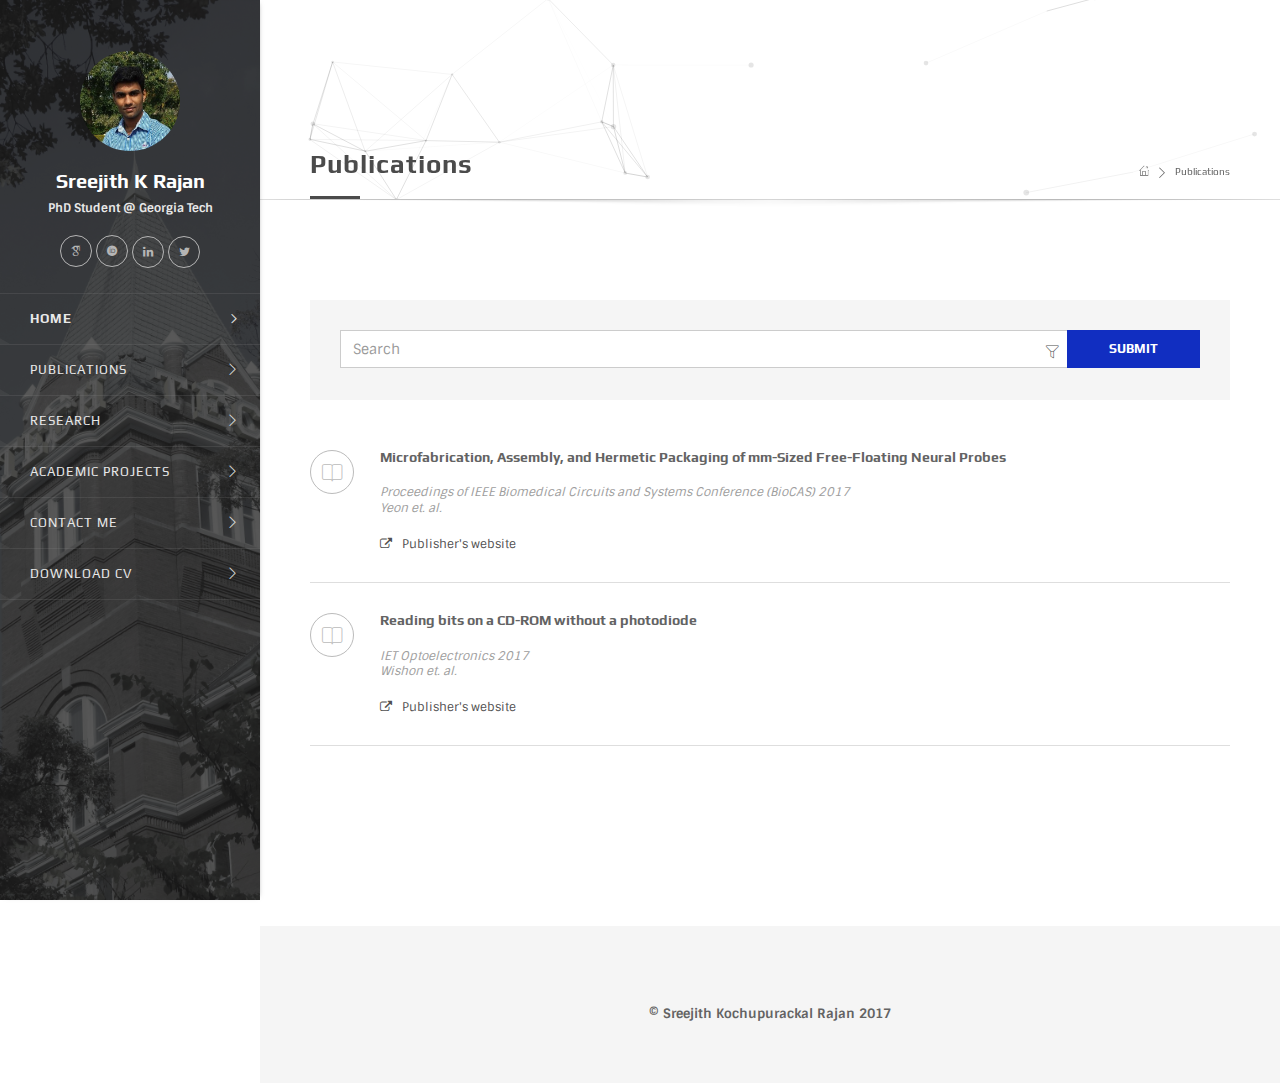
==== publications.html @ adbc60ce "Old website data" ====
<!DOCTYPE html>
<!--
                                   _       _   
								  | |     | |    
  Designed and Coded By           | | __ _| |__  
 / _ \ \ /\ / /\ \ /\ / /\ \ /\ / / |/ _` | '_ \ 
| (_) \ V  V /  \ V  V /  \ V  V /| | (_| | |_) |
 \___/ \_/\_/    \_/\_/    \_/\_/ |_|\__,_|_.__/ 

http://themeforest.net/user/owwwlab/
                                          
-->
<html lang="en" dir="ltr" itemscope itemtype="http://schema.org/WebPage">
  <!-- #####Begin head-->
  <head>
    <meta charset="utf-8">
    <meta http-equiv="X-UA-Compatible" content="IE=edge">
    <meta name="viewport" content="width=device-width, initial-scale=1.0">
    <!-- globalise scripting and styling content language-->
    <meta name="Content-Type-Script" content="text/javascript">
    <meta name="Content-Type-Style" content="text/css">
    <!-- author of this doc-->
    <meta name="author" content="owwwlab.com">
    <!-- ################################-->
    <!-- #### add SEO metadata here-->
    <!-- ################################-->
    <!-- #####Begin styles-->
    <!-- stylesheets	-->
    <link href="assets/css/vendors/vendors.css" rel="stylesheet" type="text/css">
    <!-- Load extra page specific css-->
    <!-- Overwrite vendors-->
    <link href="assets/css/vendors/vendors-overwrites.css" rel="stylesheet" type="text/css">
    <link href="assets/css/styles.css" rel="stylesheet" type="text/css">
    <link href="assets/css/demo3.css" rel="stylesheet" type="text/css">
    <!-- #####End styles-->
    <!-- #####Begin JS-->
    <!-- add your scripts to the end of the page for sake of page load speed-->
    <!-- scripts that need to be at head section-->
    <script src="assets/js/vendors/jquery.min.js"></script>
    <!-- #####End JS-->
    <!-- #####Begin load google fonts-->
    <link href="https://fonts.googleapis.com/css?family=Play:400,700&amp;subset=latin,greek,cyrillic" rel="stylesheet" type="text/css">
    <link href="https://fonts.googleapis.com/css?family=Sintony:400,700&amp;subset=latin,greek,cyrillic" rel="stylesheet" type="text/css">
    <link href="https://fonts.googleapis.com/css?family=Merriweather:300,300italic,400,400italic,700,700italic&amp;subset=latin,greek,cyrillic" rel="stylesheet" type="text/css">
    <link href="https://fonts.googleapis.com/css?family=Exo+2:400,200,300,400italic,500,700,900&amp;subset=latin,greek,cyrillic" rel="stylesheet" type="text/css">
    <!-- #####End load google fonts-->
    <title>Sreejith Kochupurackal Rajan</title>
  </head>
  <!-- #####End head-->
  <body class="fullwidth side-header slim-container">
    <div id="wrapper" class="regular-layout">
      <header id="header" class=" dark">
        <div class="head-main">
          <div class="container">
            <div class="logo-wrapper">
              <div class="ol-user-profile"><a href="#" class="avatar"><img src="assets/img/avatar.jpg"></a>
                <h1 class="title">Sreejith K Rajan</h1>
                <h2 class="subtitle">PhD Student @ Georgia Tech<br>
				<ul class="social-icons shape-circle hover-theme m-top-20">
                 <li><a href="https://scholar.google.com/citations?user=5DHK_VoAAAAJ&hl=en" target="_blank"><i class="oli oli-GoogleScholar"></i></a></li>
				 <li><a href="https://orcid.org/0000-0001-9986-8755" target="_blank"><i class="oli oli-Orcid"></i></a></li>				 
                 <li><a href="https://www.linkedin.com/in/skrajan/" target="_blank"><i class="fa fa-linkedin"></i></a></li> 
                 <li><a href="https://twitter.com/sreejithkrajan" target="_blank"><i class="fa fa-twitter"></i></a></li></ul>  </h2>				
              </div>
            </div>
            <ul id="primary-menu">
              <li class="current-menu-item"><a href="index.html" title="Home"><span>Home</span></a>
              </li>
              <li><a href="publications.html" title="Publications"><span>Publications</span></a>
              </li>
              <li><a href="research.html" title="Research"><span>Research</span></a>
              </li>
              <li><a href="project-single.html" title="Academic Projects"><span>Academic Projects</span></a>
              </li>              
              <li><a href="contact.html" title="Contact Me"><span>Contact Me</span></a>
              </li>
              <li><a href="#" title="Download CV"><span>Download CV</span></a>
              </li>
            </ul>
            <div class="header-icons">
              <!-- #####Begin mobile menu trigger-->
              <div class="ol-mobile-trigger hamburger hamburger--elastic">
                <div class="hamburger-box">
                  <div class="hamburger-inner"></div>
                </div>
              </div>
              <!-- #####End mobile menu trigger-->
            </div>
          </div>
        </div>
        <div data-img-src="assets/img/bg/01.jpg" class="header-bg set-bg ov-dark-alpha-70"></div>
      </header>
      <!-- end #header-->
      <section id="contents">
        <!-- #####Begin page head-->
        <div class="page-head lined bg-white shadow-line ol-particles">
          <div class="container">
            <div class="tb-vcenter-wrapper">
              <div class="title-wrapper vcenter">
                <h1 class="title">Publications</h1>
              </div>
              <div class="breadcrumb-wrapper vcenter">
                <ul class="breadcrumb">
                  <li><a href="#"><i class="oli oli-home"></i></a></li>
                  <li>Publications</li>
                </ul>
              </div>
            </div>
          </div>
        </div>
        <!-- #####End page head
        -->
        <div class="page-contents">
          <!-- #####Begin main area-->
          <section id="main-area">
            <section class="section section-narrow">
              <div class="container">
                <div class="search-box inline-filters">
                  <div class="row form-inline">
                    <div class="col-sm-10 col-xs-6 form-group with-filter">
                      <input type="text" placeholder="Search" class="form-control"><a href="#" data-toggle="tooltip" data-placement="top" title="Filter" class="toggle-filter"></a>
                    </div>
                    <div class="col-sm-2 col-xs-6 form-group">
                      <input type="submit" value="Submit" class="btn btn-small btn-skin-red btn-block">
                    </div>
                  </div>
                  <div class="row filters"><a href="#" class="clear-selectize">Clear Filters</a>
                    <div class="col-sm-6">
                      <div class="form-group">
                        <label>Publication Type:</label>
                        <select data-placeholder="Select Types..." multiple="multiple" class="selectize">
                          <option value=""></option>
                          <option value="Journal Article">Journal Article</option>
                          <option value="Conference Paper">Conference Paper</option>
                          <option value="Report">Report</option>
                          <option value="Book">Book</option>
                          <option value="Book Chapter">Book Chapter</option>
                          <option value="Proceeding">Proceeding</option>
                        </select>
                      </div>
                      <div class="form-group">
                        <label>Year:</label>
                        <select data-placeholder="Select Year" multiple="multiple" class="selectize">
                          <option value=""> </option>
                          <option value="2000">2016</option>
                          <option value="2001">2017</option>                        
                        </select>
                      </div>
                    </div>
                    <div class="col-sm-6">
                      <div class="form-group">
                        <label>Category:</label>
                        <select data-placeholder="Select Types..." multiple="multiple" class="selectize">
                          <option value=""></option>
                          <option value="Interconnects">Interconnects</option>
                          <option value="Packaging">Packaging</option>
                          <option value="Misc">Misc</option>
                        </select>
                      </div>
                    </div>
                  </div>
                </div>
                <div class="sp-blank-50"></div>
                <div class="pubs-wrapper">
				  <div class="pub-item with-icon">
                      <div class="elem-wrapper"><i class="oli oli-bookmark"></i></div>
                      <div class="content-wrapper">
                        <h3 class="title">Microfabrication, Assembly, and Hermetic Packaging of mm-Sized Free-Floating Neural Probes</h3>
                        <div class="description">
                          <div class="citation">
                             
                            Proceedings of IEEE Biomedical Circuits and Systems Conference (BioCAS) 2017
                            <br>Yeon et. al.
                          </div><a href="#" class="link-with-icon"> <i class="fa fa-external-link"></i>Publisher's website</a>
                        </div>
                      </div>
                    </div>
                    <div class="pub-item with-icon">
                      <div class="elem-wrapper"><i class="oli oli-bookmark"></i></div>
                      <div class="content-wrapper">
                        <h3 class="title">Reading bits on a CD-ROM without a photodiode</h3>
                        <div class="description">
                          <div class="citation">
                             
                            IET Optoelectronics 2017
                            <br>Wishon et. al.
                          </div><a href="http://digital-library.theiet.org/content/journals/10.1049/iet-opt.2016.0118" class="link-with-icon"> <i class="fa fa-external-link"></i>Publisher's website</a>
                        </div>
                      </div>
                    </div>
                  
                </div>
                <div class="sp-blank-50"></div>
                <!-- #####Begin pagination links-->
<!--                 <nav class="ol-pagination lined-links">
                  <ul class="pagination">
                    <li><a href="#">&laquo;</a></li>
                    <li><a href="#">1</a></li>
                    <li class="active"><a href="#">2</a></li>
                    <li><a href="#">3</a></li>
                    <li><a href="#">4</a></li>
                    <li><a href="#">5</a></li>
                    <li><a href="#">&raquo;</a></li>
                  </ul>
                </nav>
                <!-- #####End pagination links--> 
                <div class="sp-blank-50"></div>
              </div>
            </section>
          </section>
          <!-- #####End main area
          -->
          <div class="clearfix"></div>
        </div>
      </section>
      <!-- end #contents-->
      <footer id="footer">
        <div id="footer-main" class="text-center bg-gray">
          <div class="container">
            <div class="row">
              <div class="col-md-6 col-md-offset-3">
                <div class="sp-blank-20"></div>
                <div class="copyright">© Sreejith Kochupurackal Rajan 2017</div>
              </div>
            </div>
          </div>
        </div>
      </footer>
      <!-- end #footer-->
    </div>
    <!-- #####Begin scripts-->
    <script src="assets/js/vendors/vendors.js"></script>
    <!-- Local Revolution tools-->
    <!-- Only for local and can be removed on server-->
    <script type="text/javascript" src="assets/revolution/js/extensions/revolution.extension.video.min.js"></script>
    <script type="text/javascript" src="assets/revolution/js/extensions/revolution.extension.slideanims.min.js"></script>
    <script type="text/javascript" src="assets/revolution/js/extensions/revolution.extension.actions.min.js"></script>
    <script type="text/javascript" src="assets/revolution/js/extensions/revolution.extension.layeranimation.min.js"></script>
    <script type="text/javascript" src="assets/revolution/js/extensions/revolution.extension.kenburn.min.js"></script>
    <script type="text/javascript" src="assets/revolution/js/extensions/revolution.extension.navigation.min.js"></script>
    <script type="text/javascript" src="assets/revolution/js/extensions/revolution.extension.migration.min.js"></script>
    <script type="text/javascript" src="assets/revolution/js/extensions/revolution.extension.parallax.min.js"></script>
    <script src="assets/js/custom.js"></script>
    <script src="http://localhost:35729/livereload.js"></script>
    <!-- #####End scripts-->
  </body>
</html>
---- assets/css/vendors/vendors.css ----
@charset "UTF-8";.label,.selectize-input>*,sub,sup{vertical-align:baseline}.btn,.btn-group,.btn-group-vertical,.caret,.checkbox-inline,.radio-inline,img{vertical-align:middle}hr,img{border:0}body,figure{margin:0}.btn,.text-nowrap{white-space:nowrap}.btn-group>.btn-group,.btn-toolbar .btn,.btn-toolbar .btn-group,.btn-toolbar .input-group,.col-xs-1,.col-xs-10,.col-xs-11,.col-xs-12,.col-xs-2,.col-xs-3,.col-xs-4,.col-xs-5,.col-xs-6,.col-xs-7,.col-xs-8,.col-xs-9,.dropdown-menu{float:left}.btn,.picker{-moz-user-select:none;-webkit-user-select:none;-ms-user-select:none}.navbar-fixed-bottom .navbar-collapse,.navbar-fixed-top .navbar-collapse,.pre-scrollable{max-height:340px}.mfp-arrow,.owl-carousel,.owl-carousel .owl-item,html{-webkit-tap-highlight-color:transparent}.animated{-webkit-animation-duration:1s;animation-duration:1s;-webkit-animation-fill-mode:both;animation-fill-mode:both}.animated.infinite{-webkit-animation-iteration-count:infinite;animation-iteration-count:infinite}.animated.hinge{-webkit-animation-duration:2s;animation-duration:2s}.animated.bounceIn,.animated.bounceOut,.animated.flipOutX,.animated.flipOutY{-webkit-animation-duration:.75s;animation-duration:.75s}@-webkit-keyframes bounce{0%,20%,53%,80%,to{-webkit-animation-timing-function:cubic-bezier(.215,.61,.355,1);animation-timing-function:cubic-bezier(.215,.61,.355,1);-webkit-transform:translateZ(0);transform:translateZ(0)}40%,43%{-webkit-transform:translate3d(0,-30px,0);transform:translate3d(0,-30px,0)}40%,43%,70%{-webkit-animation-timing-function:cubic-bezier(.755,.05,.855,.06);animation-timing-function:cubic-bezier(.755,.05,.855,.06)}70%{-webkit-transform:translate3d(0,-15px,0);transform:translate3d(0,-15px,0)}90%{-webkit-transform:translate3d(0,-4px,0);transform:translate3d(0,-4px,0)}}@keyframes bounce{0%,20%,53%,80%,to{-webkit-animation-timing-function:cubic-bezier(.215,.61,.355,1);animation-timing-function:cubic-bezier(.215,.61,.355,1);-webkit-transform:translateZ(0);transform:translateZ(0)}40%,43%{-webkit-transform:translate3d(0,-30px,0);transform:translate3d(0,-30px,0)}40%,43%,70%{-webkit-animation-timing-function:cubic-bezier(.755,.05,.855,.06);animation-timing-function:cubic-bezier(.755,.05,.855,.06)}70%{-webkit-transform:translate3d(0,-15px,0);transform:translate3d(0,-15px,0)}90%{-webkit-transform:translate3d(0,-4px,0);transform:translate3d(0,-4px,0)}}.bounce{-webkit-animation-name:bounce;animation-name:bounce;-webkit-transform-origin:center bottom;transform-origin:center bottom}@-webkit-keyframes flash{0%,50%,to{opacity:1}25%,75%{opacity:0}}@keyframes flash{0%,50%,to{opacity:1}25%,75%{opacity:0}}.flash{-webkit-animation-name:flash;animation-name:flash}@-webkit-keyframes pulse{0%,to{-webkit-transform:scaleX(1);transform:scaleX(1)}50%{-webkit-transform:scale3d(1.05,1.05,1.05);transform:scale3d(1.05,1.05,1.05)}}@keyframes pulse{0%,to{-webkit-transform:scaleX(1);transform:scaleX(1)}50%{-webkit-transform:scale3d(1.05,1.05,1.05);transform:scale3d(1.05,1.05,1.05)}}.pulse{-webkit-animation-name:pulse;animation-name:pulse}@-webkit-keyframes rubberBand{0%,to{-webkit-transform:scaleX(1);transform:scaleX(1)}30%{-webkit-transform:scale3d(1.25,.75,1);transform:scale3d(1.25,.75,1)}40%{-webkit-transform:scale3d(.75,1.25,1);transform:scale3d(.75,1.25,1)}50%{-webkit-transform:scale3d(1.15,.85,1);transform:scale3d(1.15,.85,1)}65%{-webkit-transform:scale3d(.95,1.05,1);transform:scale3d(.95,1.05,1)}75%{-webkit-transform:scale3d(1.05,.95,1);transform:scale3d(1.05,.95,1)}}@keyframes rubberBand{0%,to{-webkit-transform:scaleX(1);transform:scaleX(1)}30%{-webkit-transform:scale3d(1.25,.75,1);transform:scale3d(1.25,.75,1)}40%{-webkit-transform:scale3d(.75,1.25,1);transform:scale3d(.75,1.25,1)}50%{-webkit-transform:scale3d(1.15,.85,1);transform:scale3d(1.15,.85,1)}65%{-webkit-transform:scale3d(.95,1.05,1);transform:scale3d(.95,1.05,1)}75%{-webkit-transform:scale3d(1.05,.95,1);transform:scale3d(1.05,.95,1)}}.rubberBand{-webkit-animation-name:rubberBand;animation-name:rubberBand}@-webkit-keyframes shake{0%,to{-webkit-transform:translateZ(0);transform:translateZ(0)}10%,30%,50%,70%,90%{-webkit-transform:translate3d(-10px,0,0);transform:translate3d(-10px,0,0)}20%,40%,60%,80%{-webkit-transform:translate3d(10px,0,0);transform:translate3d(10px,0,0)}}@keyframes shake{0%,to{-webkit-transform:translateZ(0);transform:translateZ(0)}10%,30%,50%,70%,90%{-webkit-transform:translate3d(-10px,0,0);transform:translate3d(-10px,0,0)}20%,40%,60%,80%{-webkit-transform:translate3d(10px,0,0);transform:translate3d(10px,0,0)}}.shake{-webkit-animation-name:shake;animation-name:shake}@-webkit-keyframes headShake{0%{-webkit-transform:translateX(0);transform:translateX(0)}6.5%{-webkit-transform:translateX(-6px) rotateY(-9deg);transform:translateX(-6px) rotateY(-9deg)}18.5%{-webkit-transform:translateX(5px) rotateY(7deg);transform:translateX(5px) rotateY(7deg)}31.5%{-webkit-transform:translateX(-3px) rotateY(-5deg);transform:translateX(-3px) rotateY(-5deg)}43.5%{-webkit-transform:translateX(2px) rotateY(3deg);transform:translateX(2px) rotateY(3deg)}50%{-webkit-transform:translateX(0);transform:translateX(0)}}@keyframes headShake{0%{-webkit-transform:translateX(0);transform:translateX(0)}6.5%{-webkit-transform:translateX(-6px) rotateY(-9deg);transform:translateX(-6px) rotateY(-9deg)}18.5%{-webkit-transform:translateX(5px) rotateY(7deg);transform:translateX(5px) rotateY(7deg)}31.5%{-webkit-transform:translateX(-3px) rotateY(-5deg);transform:translateX(-3px) rotateY(-5deg)}43.5%{-webkit-transform:translateX(2px) rotateY(3deg);transform:translateX(2px) rotateY(3deg)}50%{-webkit-transform:translateX(0);transform:translateX(0)}}.headShake{-webkit-animation-timing-function:ease-in-out;animation-timing-function:ease-in-out;-webkit-animation-name:headShake;animation-name:headShake}@-webkit-keyframes swing{20%{-webkit-transform:rotate(15deg);transform:rotate(15deg)}40%{-webkit-transform:rotate(-10deg);transform:rotate(-10deg)}60%{-webkit-transform:rotate(5deg);transform:rotate(5deg)}80%{-webkit-transform:rotate(-5deg);transform:rotate(-5deg)}to{-webkit-transform:rotate(0);transform:rotate(0)}}@keyframes swing{20%{-webkit-transform:rotate(15deg);transform:rotate(15deg)}40%{-webkit-transform:rotate(-10deg);transform:rotate(-10deg)}60%{-webkit-transform:rotate(5deg);transform:rotate(5deg)}80%{-webkit-transform:rotate(-5deg);transform:rotate(-5deg)}to{-webkit-transform:rotate(0);transform:rotate(0)}}.swing{-webkit-transform-origin:top center;transform-origin:top center;-webkit-animation-name:swing;animation-name:swing}@-webkit-keyframes tada{0%,to{-webkit-transform:scaleX(1);transform:scaleX(1)}10%,20%{-webkit-transform:scale3d(.9,.9,.9) rotate(-3deg);transform:scale3d(.9,.9,.9) rotate(-3deg)}30%,50%,70%,90%{-webkit-transform:scale3d(1.1,1.1,1.1) rotate(3deg);transform:scale3d(1.1,1.1,1.1) rotate(3deg)}40%,60%,80%{-webkit-transform:scale3d(1.1,1.1,1.1) rotate(-3deg);transform:scale3d(1.1,1.1,1.1) rotate(-3deg)}}@keyframes tada{0%,to{-webkit-transform:scaleX(1);transform:scaleX(1)}10%,20%{-webkit-transform:scale3d(.9,.9,.9) rotate(-3deg);transform:scale3d(.9,.9,.9) rotate(-3deg)}30%,50%,70%,90%{-webkit-transform:scale3d(1.1,1.1,1.1) rotate(3deg);transform:scale3d(1.1,1.1,1.1) rotate(3deg)}40%,60%,80%{-webkit-transform:scale3d(1.1,1.1,1.1) rotate(-3deg);transform:scale3d(1.1,1.1,1.1) rotate(-3deg)}}.tada{-webkit-animation-name:tada;animation-name:tada}@-webkit-keyframes wobble{0%,to{-webkit-transform:none;transform:none}15%{-webkit-transform:translate3d(-25%,0,0) rotate(-5deg);transform:translate3d(-25%,0,0) rotate(-5deg)}30%{-webkit-transform:translate3d(20%,0,0) rotate(3deg);transform:translate3d(20%,0,0) rotate(3deg)}45%{-webkit-transform:translate3d(-15%,0,0) rotate(-3deg);transform:translate3d(-15%,0,0) rotate(-3deg)}60%{-webkit-transform:translate3d(10%,0,0) rotate(2deg);transform:translate3d(10%,0,0) rotate(2deg)}75%{-webkit-transform:translate3d(-5%,0,0) rotate(-1deg);transform:translate3d(-5%,0,0) rotate(-1deg)}}@keyframes wobble{0%,to{-webkit-transform:none;transform:none}15%{-webkit-transform:translate3d(-25%,0,0) rotate(-5deg);transform:translate3d(-25%,0,0) rotate(-5deg)}30%{-webkit-transform:translate3d(20%,0,0) rotate(3deg);transform:translate3d(20%,0,0) rotate(3deg)}45%{-webkit-transform:translate3d(-15%,0,0) rotate(-3deg);transform:translate3d(-15%,0,0) rotate(-3deg)}60%{-webkit-transform:translate3d(10%,0,0) rotate(2deg);transform:translate3d(10%,0,0) rotate(2deg)}75%{-webkit-transform:translate3d(-5%,0,0) rotate(-1deg);transform:translate3d(-5%,0,0) rotate(-1deg)}}.wobble{-webkit-animation-name:wobble;animation-name:wobble}@-webkit-keyframes jello{0%,11.1%,to{-webkit-transform:none;transform:none}22.2%{-webkit-transform:skewX(-12.5deg) skewY(-12.5deg);transform:skewX(-12.5deg) skewY(-12.5deg)}33.3%{-webkit-transform:skewX(6.25deg) skewY(6.25deg);transform:skewX(6.25deg) skewY(6.25deg)}44.4%{-webkit-transform:skewX(-3.125deg) skewY(-3.125deg);transform:skewX(-3.125deg) skewY(-3.125deg)}55.5%{-webkit-transform:skewX(1.5625deg) skewY(1.5625deg);transform:skewX(1.5625deg) skewY(1.5625deg)}66.6%{-webkit-transform:skewX(-.78125deg) skewY(-.78125deg);transform:skewX(-.78125deg) skewY(-.78125deg)}77.7%{-webkit-transform:skewX(.390625deg) skewY(.390625deg);transform:skewX(.390625deg) skewY(.390625deg)}88.8%{-webkit-transform:skewX(-.1953125deg) skewY(-.1953125deg);transform:skewX(-.1953125deg) skewY(-.1953125deg)}}@keyframes jello{0%,11.1%,to{-webkit-transform:none;transform:none}22.2%{-webkit-transform:skewX(-12.5deg) skewY(-12.5deg);transform:skewX(-12.5deg) skewY(-12.5deg)}33.3%{-webkit-transform:skewX(6.25deg) skewY(6.25deg);transform:skewX(6.25deg) skewY(6.25deg)}44.4%{-webkit-transform:skewX(-3.125deg) skewY(-3.125deg);transform:skewX(-3.125deg) skewY(-3.125deg)}55.5%{-webkit-transform:skewX(1.5625deg) skewY(1.5625deg);transform:skewX(1.5625deg) skewY(1.5625deg)}66.6%{-webkit-transform:skewX(-.78125deg) skewY(-.78125deg);transform:skewX(-.78125deg) skewY(-.78125deg)}77.7%{-webkit-transform:skewX(.390625deg) skewY(.390625deg);transform:skewX(.390625deg) skewY(.390625deg)}88.8%{-webkit-transform:skewX(-.1953125deg) skewY(-.1953125deg);transform:skewX(-.1953125deg) skewY(-.1953125deg)}}.jello{-webkit-animation-name:jello;animation-name:jello;-webkit-transform-origin:center;transform-origin:center}@-webkit-keyframes bounceIn{0%,20%,40%,60%,80%,to{-webkit-animation-timing-function:cubic-bezier(.215,.61,.355,1);animation-timing-function:cubic-bezier(.215,.61,.355,1)}0%{opacity:0;-webkit-transform:scale3d(.3,.3,.3);transform:scale3d(.3,.3,.3)}20%{-webkit-transform:scale3d(1.1,1.1,1.1);transform:scale3d(1.1,1.1,1.1)}40%{-webkit-transform:scale3d(.9,.9,.9);transform:scale3d(.9,.9,.9)}60%{opacity:1;-webkit-transform:scale3d(1.03,1.03,1.03);transform:scale3d(1.03,1.03,1.03)}80%{-webkit-transform:scale3d(.97,.97,.97);transform:scale3d(.97,.97,.97)}to{opacity:1;-webkit-transform:scaleX(1);transform:scaleX(1)}}@keyframes bounceIn{0%,20%,40%,60%,80%,to{-webkit-animation-timing-function:cubic-bezier(.215,.61,.355,1);animation-timing-function:cubic-bezier(.215,.61,.355,1)}0%{opacity:0;-webkit-transform:scale3d(.3,.3,.3);transform:scale3d(.3,.3,.3)}20%{-webkit-transform:scale3d(1.1,1.1,1.1);transform:scale3d(1.1,1.1,1.1)}40%{-webkit-transform:scale3d(.9,.9,.9);transform:scale3d(.9,.9,.9)}60%{opacity:1;-webkit-transform:scale3d(1.03,1.03,1.03);transform:scale3d(1.03,1.03,1.03)}80%{-webkit-transform:scale3d(.97,.97,.97);transform:scale3d(.97,.97,.97)}to{opacity:1;-webkit-transform:scaleX(1);transform:scaleX(1)}}.bounceIn{-webkit-animation-name:bounceIn;animation-name:bounceIn}@-webkit-keyframes bounceInDown{0%,60%,75%,90%,to{-webkit-animation-timing-function:cubic-bezier(.215,.61,.355,1);animation-timing-function:cubic-bezier(.215,.61,.355,1)}0%{opacity:0;-webkit-transform:translate3d(0,-3000px,0);transform:translate3d(0,-3000px,0)}60%{opacity:1;-webkit-transform:translate3d(0,25px,0);transform:translate3d(0,25px,0)}75%{-webkit-transform:translate3d(0,-10px,0);transform:translate3d(0,-10px,0)}90%{-webkit-transform:translate3d(0,5px,0);transform:translate3d(0,5px,0)}to{-webkit-transform:none;transform:none}}@keyframes bounceInDown{0%,60%,75%,90%,to{-webkit-animation-timing-function:cubic-bezier(.215,.61,.355,1);animation-timing-function:cubic-bezier(.215,.61,.355,1)}0%{opacity:0;-webkit-transform:translate3d(0,-3000px,0);transform:translate3d(0,-3000px,0)}60%{opacity:1;-webkit-transform:translate3d(0,25px,0);transform:translate3d(0,25px,0)}75%{-webkit-transform:translate3d(0,-10px,0);transform:translate3d(0,-10px,0)}90%{-webkit-transform:translate3d(0,5px,0);transform:translate3d(0,5px,0)}to{-webkit-transform:none;transform:none}}.bounceInDown{-webkit-animation-name:bounceInDown;animation-name:bounceInDown}@-webkit-keyframes bounceInLeft{0%,60%,75%,90%,to{-webkit-animation-timing-function:cubic-bezier(.215,.61,.355,1);animation-timing-function:cubic-bezier(.215,.61,.355,1)}0%{opacity:0;-webkit-transform:translate3d(-3000px,0,0);transform:translate3d(-3000px,0,0)}60%{opacity:1;-webkit-transform:translate3d(25px,0,0);transform:translate3d(25px,0,0)}75%{-webkit-transform:translate3d(-10px,0,0);transform:translate3d(-10px,0,0)}90%{-webkit-transform:translate3d(5px,0,0);transform:translate3d(5px,0,0)}to{-webkit-transform:none;transform:none}}@keyframes bounceInLeft{0%,60%,75%,90%,to{-webkit-animation-timing-function:cubic-bezier(.215,.61,.355,1);animation-timing-function:cubic-bezier(.215,.61,.355,1)}0%{opacity:0;-webkit-transform:translate3d(-3000px,0,0);transform:translate3d(-3000px,0,0)}60%{opacity:1;-webkit-transform:translate3d(25px,0,0);transform:translate3d(25px,0,0)}75%{-webkit-transform:translate3d(-10px,0,0);transform:translate3d(-10px,0,0)}90%{-webkit-transform:translate3d(5px,0,0);transform:translate3d(5px,0,0)}to{-webkit-transform:none;transform:none}}.bounceInLeft{-webkit-animation-name:bounceInLeft;animation-name:bounceInLeft}@-webkit-keyframes bounceInRight{0%,60%,75%,90%,to{-webkit-animation-timing-function:cubic-bezier(.215,.61,.355,1);animation-timing-function:cubic-bezier(.215,.61,.355,1)}0%{opacity:0;-webkit-transform:translate3d(3000px,0,0);transform:translate3d(3000px,0,0)}60%{opacity:1;-webkit-transform:translate3d(-25px,0,0);transform:translate3d(-25px,0,0)}75%{-webkit-transform:translate3d(10px,0,0);transform:translate3d(10px,0,0)}90%{-webkit-transform:translate3d(-5px,0,0);transform:translate3d(-5px,0,0)}to{-webkit-transform:none;transform:none}}@keyframes bounceInRight{0%,60%,75%,90%,to{-webkit-animation-timing-function:cubic-bezier(.215,.61,.355,1);animation-timing-function:cubic-bezier(.215,.61,.355,1)}0%{opacity:0;-webkit-transform:translate3d(3000px,0,0);transform:translate3d(3000px,0,0)}60%{opacity:1;-webkit-transform:translate3d(-25px,0,0);transform:translate3d(-25px,0,0)}75%{-webkit-transform:translate3d(10px,0,0);transform:translate3d(10px,0,0)}90%{-webkit-transform:translate3d(-5px,0,0);transform:translate3d(-5px,0,0)}to{-webkit-transform:none;transform:none}}.bounceInRight{-webkit-animation-name:bounceInRight;animation-name:bounceInRight}@-webkit-keyframes bounceInUp{0%,60%,75%,90%,to{-webkit-animation-timing-function:cubic-bezier(.215,.61,.355,1);animation-timing-function:cubic-bezier(.215,.61,.355,1)}0%{opacity:0;-webkit-transform:translate3d(0,3000px,0);transform:translate3d(0,3000px,0)}60%{opacity:1;-webkit-transform:translate3d(0,-20px,0);transform:translate3d(0,-20px,0)}75%{-webkit-transform:translate3d(0,10px,0);transform:translate3d(0,10px,0)}90%{-webkit-transform:translate3d(0,-5px,0);transform:translate3d(0,-5px,0)}to{-webkit-transform:translateZ(0);transform:translateZ(0)}}@keyframes bounceInUp{0%,60%,75%,90%,to{-webkit-animation-timing-function:cubic-bezier(.215,.61,.355,1);animation-timing-function:cubic-bezier(.215,.61,.355,1)}0%{opacity:0;-webkit-transform:translate3d(0,3000px,0);transform:translate3d(0,3000px,0)}60%{opacity:1;-webkit-transform:translate3d(0,-20px,0);transform:translate3d(0,-20px,0)}75%{-webkit-transform:translate3d(0,10px,0);transform:translate3d(0,10px,0)}90%{-webkit-transform:translate3d(0,-5px,0);transform:translate3d(0,-5px,0)}to{-webkit-transform:translateZ(0);transform:translateZ(0)}}.bounceInUp{-webkit-animation-name:bounceInUp;animation-name:bounceInUp}@-webkit-keyframes bounceOut{20%{-webkit-transform:scale3d(.9,.9,.9);transform:scale3d(.9,.9,.9)}50%,55%{opacity:1;-webkit-transform:scale3d(1.1,1.1,1.1);transform:scale3d(1.1,1.1,1.1)}to{opacity:0;-webkit-transform:scale3d(.3,.3,.3);transform:scale3d(.3,.3,.3)}}@keyframes bounceOut{20%{-webkit-transform:scale3d(.9,.9,.9);transform:scale3d(.9,.9,.9)}50%,55%{opacity:1;-webkit-transform:scale3d(1.1,1.1,1.1);transform:scale3d(1.1,1.1,1.1)}to{opacity:0;-webkit-transform:scale3d(.3,.3,.3);transform:scale3d(.3,.3,.3)}}.bounceOut{-webkit-animation-name:bounceOut;animation-name:bounceOut}@-webkit-keyframes bounceOutDown{20%{-webkit-transform:translate3d(0,10px,0);transform:translate3d(0,10px,0)}40%,45%{opacity:1;-webkit-transform:translate3d(0,-20px,0);transform:translate3d(0,-20px,0)}to{opacity:0;-webkit-transform:translate3d(0,2000px,0);transform:translate3d(0,2000px,0)}}@keyframes bounceOutDown{20%{-webkit-transform:translate3d(0,10px,0);transform:translate3d(0,10px,0)}40%,45%{opacity:1;-webkit-transform:translate3d(0,-20px,0);transform:translate3d(0,-20px,0)}to{opacity:0;-webkit-transform:translate3d(0,2000px,0);transform:translate3d(0,2000px,0)}}.bounceOutDown{-webkit-animation-name:bounceOutDown;animation-name:bounceOutDown}@-webkit-keyframes bounceOutLeft{20%{opacity:1;-webkit-transform:translate3d(20px,0,0);transform:translate3d(20px,0,0)}to{opacity:0;-webkit-transform:translate3d(-2000px,0,0);transform:translate3d(-2000px,0,0)}}@keyframes bounceOutLeft{20%{opacity:1;-webkit-transform:translate3d(20px,0,0);transform:translate3d(20px,0,0)}to{opacity:0;-webkit-transform:translate3d(-2000px,0,0);transform:translate3d(-2000px,0,0)}}.bounceOutLeft{-webkit-animation-name:bounceOutLeft;animation-name:bounceOutLeft}@-webkit-keyframes bounceOutRight{20%{opacity:1;-webkit-transform:translate3d(-20px,0,0);transform:translate3d(-20px,0,0)}to{opacity:0;-webkit-transform:translate3d(2000px,0,0);transform:translate3d(2000px,0,0)}}@keyframes bounceOutRight{20%{opacity:1;-webkit-transform:translate3d(-20px,0,0);transform:translate3d(-20px,0,0)}to{opacity:0;-webkit-transform:translate3d(2000px,0,0);transform:translate3d(2000px,0,0)}}.bounceOutRight{-webkit-animation-name:bounceOutRight;animation-name:bounceOutRight}@-webkit-keyframes bounceOutUp{20%{-webkit-transform:translate3d(0,-10px,0);transform:translate3d(0,-10px,0)}40%,45%{opacity:1;-webkit-transform:translate3d(0,20px,0);transform:translate3d(0,20px,0)}to{opacity:0;-webkit-transform:translate3d(0,-2000px,0);transform:translate3d(0,-2000px,0)}}@keyframes bounceOutUp{20%{-webkit-transform:translate3d(0,-10px,0);transform:translate3d(0,-10px,0)}40%,45%{opacity:1;-webkit-transform:translate3d(0,20px,0);transform:translate3d(0,20px,0)}to{opacity:0;-webkit-transform:translate3d(0,-2000px,0);transform:translate3d(0,-2000px,0)}}.bounceOutUp{-webkit-animation-name:bounceOutUp;animation-name:bounceOutUp}@-webkit-keyframes fadeIn{0%{opacity:0}to{opacity:1}}@keyframes fadeIn{0%{opacity:0}to{opacity:1}}.fadeIn{-webkit-animation-name:fadeIn;animation-name:fadeIn}@-webkit-keyframes fadeInDown{0%{opacity:0;-webkit-transform:translate3d(0,-100%,0);transform:translate3d(0,-100%,0)}to{opacity:1;-webkit-transform:none;transform:none}}@keyframes fadeInDown{0%{opacity:0;-webkit-transform:translate3d(0,-100%,0);transform:translate3d(0,-100%,0)}to{opacity:1;-webkit-transform:none;transform:none}}.fadeInDown{-webkit-animation-name:fadeInDown;animation-name:fadeInDown}@-webkit-keyframes fadeInDownBig{0%{opacity:0;-webkit-transform:translate3d(0,-2000px,0);transform:translate3d(0,-2000px,0)}to{opacity:1;-webkit-transform:none;transform:none}}@keyframes fadeInDownBig{0%{opacity:0;-webkit-transform:translate3d(0,-2000px,0);transform:translate3d(0,-2000px,0)}to{opacity:1;-webkit-transform:none;transform:none}}.fadeInDownBig{-webkit-animation-name:fadeInDownBig;animation-name:fadeInDownBig}@-webkit-keyframes fadeInLeft{0%{opacity:0;-webkit-transform:translate3d(-100%,0,0);transform:translate3d(-100%,0,0)}to{opacity:1;-webkit-transform:none;transform:none}}@keyframes fadeInLeft{0%{opacity:0;-webkit-transform:translate3d(-100%,0,0);transform:translate3d(-100%,0,0)}to{opacity:1;-webkit-transform:none;transform:none}}.fadeInLeft{-webkit-animation-name:fadeInLeft;animation-name:fadeInLeft}@-webkit-keyframes fadeInLeftBig{0%{opacity:0;-webkit-transform:translate3d(-2000px,0,0);transform:translate3d(-2000px,0,0)}to{opacity:1;-webkit-transform:none;transform:none}}@keyframes fadeInLeftBig{0%{opacity:0;-webkit-transform:translate3d(-2000px,0,0);transform:translate3d(-2000px,0,0)}to{opacity:1;-webkit-transform:none;transform:none}}.fadeInLeftBig{-webkit-animation-name:fadeInLeftBig;animation-name:fadeInLeftBig}@-webkit-keyframes fadeInRight{0%{opacity:0;-webkit-transform:translate3d(100%,0,0);transform:translate3d(100%,0,0)}to{opacity:1;-webkit-transform:none;transform:none}}@keyframes fadeInRight{0%{opacity:0;-webkit-transform:translate3d(100%,0,0);transform:translate3d(100%,0,0)}to{opacity:1;-webkit-transform:none;transform:none}}.fadeInRight{-webkit-animation-name:fadeInRight;animation-name:fadeInRight}@-webkit-keyframes fadeInRightBig{0%{opacity:0;-webkit-transform:translate3d(2000px,0,0);transform:translate3d(2000px,0,0)}to{opacity:1;-webkit-transform:none;transform:none}}@keyframes fadeInRightBig{0%{opacity:0;-webkit-transform:translate3d(2000px,0,0);transform:translate3d(2000px,0,0)}to{opacity:1;-webkit-transform:none;transform:none}}.fadeInRightBig{-webkit-animation-name:fadeInRightBig;animation-name:fadeInRightBig}@-webkit-keyframes fadeInUp{0%{opacity:0;-webkit-transform:translate3d(0,100%,0);transform:translate3d(0,100%,0)}to{opacity:1;-webkit-transform:none;transform:none}}@keyframes fadeInUp{0%{opacity:0;-webkit-transform:translate3d(0,100%,0);transform:translate3d(0,100%,0)}to{opacity:1;-webkit-transform:none;transform:none}}.fadeInUp{-webkit-animation-name:fadeInUp;animation-name:fadeInUp}@-webkit-keyframes fadeInUpBig{0%{opacity:0;-webkit-transform:translate3d(0,2000px,0);transform:translate3d(0,2000px,0)}to{opacity:1;-webkit-transform:none;transform:none}}@keyframes fadeInUpBig{0%{opacity:0;-webkit-transform:translate3d(0,2000px,0);transform:translate3d(0,2000px,0)}to{opacity:1;-webkit-transform:none;transform:none}}.fadeInUpBig{-webkit-animation-name:fadeInUpBig;animation-name:fadeInUpBig}@-webkit-keyframes fadeOut{0%{opacity:1}to{opacity:0}}@keyframes fadeOut{0%{opacity:1}to{opacity:0}}.fadeOut{-webkit-animation-name:fadeOut;animation-name:fadeOut}@-webkit-keyframes fadeOutDown{0%{opacity:1}to{opacity:0;-webkit-transform:translate3d(0,100%,0);transform:translate3d(0,100%,0)}}@keyframes fadeOutDown{0%{opacity:1}to{opacity:0;-webkit-transform:translate3d(0,100%,0);transform:translate3d(0,100%,0)}}.fadeOutDown{-webkit-animation-name:fadeOutDown;animation-name:fadeOutDown}@-webkit-keyframes fadeOutDownBig{0%{opacity:1}to{opacity:0;-webkit-transform:translate3d(0,2000px,0);transform:translate3d(0,2000px,0)}}@keyframes fadeOutDownBig{0%{opacity:1}to{opacity:0;-webkit-transform:translate3d(0,2000px,0);transform:translate3d(0,2000px,0)}}.fadeOutDownBig{-webkit-animation-name:fadeOutDownBig;animation-name:fadeOutDownBig}@-webkit-keyframes fadeOutLeft{0%{opacity:1}to{opacity:0;-webkit-transform:translate3d(-100%,0,0);transform:translate3d(-100%,0,0)}}@keyframes fadeOutLeft{0%{opacity:1}to{opacity:0;-webkit-transform:translate3d(-100%,0,0);transform:translate3d(-100%,0,0)}}.fadeOutLeft{-webkit-animation-name:fadeOutLeft;animation-name:fadeOutLeft}@-webkit-keyframes fadeOutLeftBig{0%{opacity:1}to{opacity:0;-webkit-transform:translate3d(-2000px,0,0);transform:translate3d(-2000px,0,0)}}@keyframes fadeOutLeftBig{0%{opacity:1}to{opacity:0;-webkit-transform:translate3d(-2000px,0,0);transform:translate3d(-2000px,0,0)}}.fadeOutLeftBig{-webkit-animation-name:fadeOutLeftBig;animation-name:fadeOutLeftBig}@-webkit-keyframes fadeOutRight{0%{opacity:1}to{opacity:0;-webkit-transform:translate3d(100%,0,0);transform:translate3d(100%,0,0)}}@keyframes fadeOutRight{0%{opacity:1}to{opacity:0;-webkit-transform:translate3d(100%,0,0);transform:translate3d(100%,0,0)}}.fadeOutRight{-webkit-animation-name:fadeOutRight;animation-name:fadeOutRight}@-webkit-keyframes fadeOutRightBig{0%{opacity:1}to{opacity:0;-webkit-transform:translate3d(2000px,0,0);transform:translate3d(2000px,0,0)}}@keyframes fadeOutRightBig{0%{opacity:1}to{opacity:0;-webkit-transform:translate3d(2000px,0,0);transform:translate3d(2000px,0,0)}}.fadeOutRightBig{-webkit-animation-name:fadeOutRightBig;animation-name:fadeOutRightBig}@-webkit-keyframes fadeOutUp{0%{opacity:1}to{opacity:0;-webkit-transform:translate3d(0,-100%,0);transform:translate3d(0,-100%,0)}}@keyframes fadeOutUp{0%{opacity:1}to{opacity:0;-webkit-transform:translate3d(0,-100%,0);transform:translate3d(0,-100%,0)}}.fadeOutUp{-webkit-animation-name:fadeOutUp;animation-name:fadeOutUp}@-webkit-keyframes fadeOutUpBig{0%{opacity:1}to{opacity:0;-webkit-transform:translate3d(0,-2000px,0);transform:translate3d(0,-2000px,0)}}@keyframes fadeOutUpBig{0%{opacity:1}to{opacity:0;-webkit-transform:translate3d(0,-2000px,0);transform:translate3d(0,-2000px,0)}}.fadeOutUpBig{-webkit-animation-name:fadeOutUpBig;animation-name:fadeOutUpBig}@-webkit-keyframes flip{0%{-webkit-transform:perspective(400px) rotateY(-1turn);transform:perspective(400px) rotateY(-1turn)}0%,40%{-webkit-animation-timing-function:ease-out;animation-timing-function:ease-out}40%{-webkit-transform:perspective(400px) translateZ(150px) rotateY(-190deg);transform:perspective(400px) translateZ(150px) rotateY(-190deg)}50%{-webkit-transform:perspective(400px) translateZ(150px) rotateY(-170deg);transform:perspective(400px) translateZ(150px) rotateY(-170deg)}50%,80%{-webkit-animation-timing-function:ease-in;animation-timing-function:ease-in}80%{-webkit-transform:perspective(400px) scale3d(.95,.95,.95);transform:perspective(400px) scale3d(.95,.95,.95)}to{-webkit-transform:perspective(400px);transform:perspective(400px);-webkit-animation-timing-function:ease-in;animation-timing-function:ease-in}}@keyframes flip{0%{-webkit-transform:perspective(400px) rotateY(-1turn);transform:perspective(400px) rotateY(-1turn)}0%,40%{-webkit-animation-timing-function:ease-out;animation-timing-function:ease-out}40%{-webkit-transform:perspective(400px) translateZ(150px) rotateY(-190deg);transform:perspective(400px) translateZ(150px) rotateY(-190deg)}50%{-webkit-transform:perspective(400px) translateZ(150px) rotateY(-170deg);transform:perspective(400px) translateZ(150px) rotateY(-170deg)}50%,80%{-webkit-animation-timing-function:ease-in;animation-timing-function:ease-in}80%{-webkit-transform:perspective(400px) scale3d(.95,.95,.95);transform:perspective(400px) scale3d(.95,.95,.95)}to{-webkit-transform:perspective(400px);transform:perspective(400px);-webkit-animation-timing-function:ease-in;animation-timing-function:ease-in}}.animated.flip{-webkit-backface-visibility:visible;backface-visibility:visible;-webkit-animation-name:flip;animation-name:flip}@-webkit-keyframes flipInX{0%{-webkit-transform:perspective(400px) rotateX(90deg);transform:perspective(400px) rotateX(90deg);opacity:0}0%,40%{-webkit-animation-timing-function:ease-in;animation-timing-function:ease-in}40%{-webkit-transform:perspective(400px) rotateX(-20deg);transform:perspective(400px) rotateX(-20deg)}60%{-webkit-transform:perspective(400px) rotateX(10deg);transform:perspective(400px) rotateX(10deg);opacity:1}80%{-webkit-transform:perspective(400px) rotateX(-5deg);transform:perspective(400px) rotateX(-5deg)}to{-webkit-transform:perspective(400px);transform:perspective(400px)}}@keyframes flipInX{0%{-webkit-transform:perspective(400px) rotateX(90deg);transform:perspective(400px) rotateX(90deg);opacity:0}0%,40%{-webkit-animation-timing-function:ease-in;animation-timing-function:ease-in}40%{-webkit-transform:perspective(400px) rotateX(-20deg);transform:perspective(400px) rotateX(-20deg)}60%{-webkit-transform:perspective(400px) rotateX(10deg);transform:perspective(400px) rotateX(10deg);opacity:1}80%{-webkit-transform:perspective(400px) rotateX(-5deg);transform:perspective(400px) rotateX(-5deg)}to{-webkit-transform:perspective(400px);transform:perspective(400px)}}.flipInX{-webkit-backface-visibility:visible!important;backface-visibility:visible!important;-webkit-animation-name:flipInX;animation-name:flipInX}.flipInY,.flipOutX{-webkit-backface-visibility:visible!important}@-webkit-keyframes flipInY{0%{-webkit-transform:perspective(400px) rotateY(90deg);transform:perspective(400px) rotateY(90deg);opacity:0}0%,40%{-webkit-animation-timing-function:ease-in;animation-timing-function:ease-in}40%{-webkit-transform:perspective(400px) rotateY(-20deg);transform:perspective(400px) rotateY(-20deg)}60%{-webkit-transform:perspective(400px) rotateY(10deg);transform:perspective(400px) rotateY(10deg);opacity:1}80%{-webkit-transform:perspective(400px) rotateY(-5deg);transform:perspective(400px) rotateY(-5deg)}to{-webkit-transform:perspective(400px);transform:perspective(400px)}}@keyframes flipInY{0%{-webkit-transform:perspective(400px) rotateY(90deg);transform:perspective(400px) rotateY(90deg);opacity:0}0%,40%{-webkit-animation-timing-function:ease-in;animation-timing-function:ease-in}40%{-webkit-transform:perspective(400px) rotateY(-20deg);transform:perspective(400px) rotateY(-20deg)}60%{-webkit-transform:perspective(400px) rotateY(10deg);transform:perspective(400px) rotateY(10deg);opacity:1}80%{-webkit-transform:perspective(400px) rotateY(-5deg);transform:perspective(400px) rotateY(-5deg)}to{-webkit-transform:perspective(400px);transform:perspective(400px)}}.flipInY{backface-visibility:visible!important;-webkit-animation-name:flipInY;animation-name:flipInY}@-webkit-keyframes flipOutX{0%{-webkit-transform:perspective(400px);transform:perspective(400px)}30%{-webkit-transform:perspective(400px) rotateX(-20deg);transform:perspective(400px) rotateX(-20deg);opacity:1}to{-webkit-transform:perspective(400px) rotateX(90deg);transform:perspective(400px) rotateX(90deg);opacity:0}}@keyframes flipOutX{0%{-webkit-transform:perspective(400px);transform:perspective(400px)}30%{-webkit-transform:perspective(400px) rotateX(-20deg);transform:perspective(400px) rotateX(-20deg);opacity:1}to{-webkit-transform:perspective(400px) rotateX(90deg);transform:perspective(400px) rotateX(90deg);opacity:0}}.flipOutX{-webkit-animation-name:flipOutX;animation-name:flipOutX;backface-visibility:visible!important}@-webkit-keyframes flipOutY{0%{-webkit-transform:perspective(400px);transform:perspective(400px)}30%{-webkit-transform:perspective(400px) rotateY(-15deg);transform:perspective(400px) rotateY(-15deg);opacity:1}to{-webkit-transform:perspective(400px) rotateY(90deg);transform:perspective(400px) rotateY(90deg);opacity:0}}@keyframes flipOutY{0%{-webkit-transform:perspective(400px);transform:perspective(400px)}30%{-webkit-transform:perspective(400px) rotateY(-15deg);transform:perspective(400px) rotateY(-15deg);opacity:1}to{-webkit-transform:perspective(400px) rotateY(90deg);transform:perspective(400px) rotateY(90deg);opacity:0}}.flipOutY{-webkit-backface-visibility:visible!important;backface-visibility:visible!important;-webkit-animation-name:flipOutY;animation-name:flipOutY}@-webkit-keyframes lightSpeedIn{0%{-webkit-transform:translate3d(100%,0,0) skewX(-30deg);transform:translate3d(100%,0,0) skewX(-30deg);opacity:0}60%{-webkit-transform:skewX(20deg);transform:skewX(20deg)}60%,80%{opacity:1}80%{-webkit-transform:skewX(-5deg);transform:skewX(-5deg)}to{-webkit-transform:none;transform:none;opacity:1}}@keyframes lightSpeedIn{0%{-webkit-transform:translate3d(100%,0,0) skewX(-30deg);transform:translate3d(100%,0,0) skewX(-30deg);opacity:0}60%{-webkit-transform:skewX(20deg);transform:skewX(20deg)}60%,80%{opacity:1}80%{-webkit-transform:skewX(-5deg);transform:skewX(-5deg)}to{-webkit-transform:none;transform:none;opacity:1}}.lightSpeedIn{-webkit-animation-name:lightSpeedIn;animation-name:lightSpeedIn;-webkit-animation-timing-function:ease-out;animation-timing-function:ease-out}@-webkit-keyframes lightSpeedOut{0%{opacity:1}to{-webkit-transform:translate3d(100%,0,0) skewX(30deg);transform:translate3d(100%,0,0) skewX(30deg);opacity:0}}@keyframes lightSpeedOut{0%{opacity:1}to{-webkit-transform:translate3d(100%,0,0) skewX(30deg);transform:translate3d(100%,0,0) skewX(30deg);opacity:0}}.lightSpeedOut{-webkit-animation-name:lightSpeedOut;animation-name:lightSpeedOut;-webkit-animation-timing-function:ease-in;animation-timing-function:ease-in}@-webkit-keyframes rotateIn{0%{transform-origin:center;-webkit-transform:rotate(-200deg);transform:rotate(-200deg);opacity:0}0%,to{-webkit-transform-origin:center}to{transform-origin:center;-webkit-transform:none;transform:none;opacity:1}}@keyframes rotateIn{0%{transform-origin:center;-webkit-transform:rotate(-200deg);transform:rotate(-200deg);opacity:0}0%,to{-webkit-transform-origin:center}to{transform-origin:center;-webkit-transform:none;transform:none;opacity:1}}.rotateIn{-webkit-animation-name:rotateIn;animation-name:rotateIn}@-webkit-keyframes rotateInDownLeft{0%{transform-origin:left bottom;-webkit-transform:rotate(-45deg);transform:rotate(-45deg);opacity:0}0%,to{-webkit-transform-origin:left bottom}to{transform-origin:left bottom;-webkit-transform:none;transform:none;opacity:1}}@keyframes rotateInDownLeft{0%{transform-origin:left bottom;-webkit-transform:rotate(-45deg);transform:rotate(-45deg);opacity:0}0%,to{-webkit-transform-origin:left bottom}to{transform-origin:left bottom;-webkit-transform:none;transform:none;opacity:1}}.rotateInDownLeft{-webkit-animation-name:rotateInDownLeft;animation-name:rotateInDownLeft}@-webkit-keyframes rotateInDownRight{0%{transform-origin:right bottom;-webkit-transform:rotate(45deg);transform:rotate(45deg);opacity:0}0%,to{-webkit-transform-origin:right bottom}to{transform-origin:right bottom;-webkit-transform:none;transform:none;opacity:1}}@keyframes rotateInDownRight{0%{transform-origin:right bottom;-webkit-transform:rotate(45deg);transform:rotate(45deg);opacity:0}0%,to{-webkit-transform-origin:right bottom}to{transform-origin:right bottom;-webkit-transform:none;transform:none;opacity:1}}.rotateInDownRight{-webkit-animation-name:rotateInDownRight;animation-name:rotateInDownRight}@-webkit-keyframes rotateInUpLeft{0%{transform-origin:left bottom;-webkit-transform:rotate(45deg);transform:rotate(45deg);opacity:0}0%,to{-webkit-transform-origin:left bottom}to{transform-origin:left bottom;-webkit-transform:none;transform:none;opacity:1}}@keyframes rotateInUpLeft{0%{transform-origin:left bottom;-webkit-transform:rotate(45deg);transform:rotate(45deg);opacity:0}0%,to{-webkit-transform-origin:left bottom}to{transform-origin:left bottom;-webkit-transform:none;transform:none;opacity:1}}.rotateInUpLeft{-webkit-animation-name:rotateInUpLeft;animation-name:rotateInUpLeft}@-webkit-keyframes rotateInUpRight{0%{transform-origin:right bottom;-webkit-transform:rotate(-90deg);transform:rotate(-90deg);opacity:0}0%,to{-webkit-transform-origin:right bottom}to{transform-origin:right bottom;-webkit-transform:none;transform:none;opacity:1}}@keyframes rotateInUpRight{0%{transform-origin:right bottom;-webkit-transform:rotate(-90deg);transform:rotate(-90deg);opacity:0}0%,to{-webkit-transform-origin:right bottom}to{transform-origin:right bottom;-webkit-transform:none;transform:none;opacity:1}}.rotateInUpRight{-webkit-animation-name:rotateInUpRight;animation-name:rotateInUpRight}@-webkit-keyframes rotateOut{0%{transform-origin:center;opacity:1}0%,to{-webkit-transform-origin:center}to{transform-origin:center;-webkit-transform:rotate(200deg);transform:rotate(200deg);opacity:0}}@keyframes rotateOut{0%{transform-origin:center;opacity:1}0%,to{-webkit-transform-origin:center}to{transform-origin:center;-webkit-transform:rotate(200deg);transform:rotate(200deg);opacity:0}}.rotateOut{-webkit-animation-name:rotateOut;animation-name:rotateOut}@-webkit-keyframes rotateOutDownLeft{0%{transform-origin:left bottom;opacity:1}0%,to{-webkit-transform-origin:left bottom}to{transform-origin:left bottom;-webkit-transform:rotate(45deg);transform:rotate(45deg);opacity:0}}@keyframes rotateOutDownLeft{0%{transform-origin:left bottom;opacity:1}0%,to{-webkit-transform-origin:left bottom}to{transform-origin:left bottom;-webkit-transform:rotate(45deg);transform:rotate(45deg);opacity:0}}.rotateOutDownLeft{-webkit-animation-name:rotateOutDownLeft;animation-name:rotateOutDownLeft}@-webkit-keyframes rotateOutDownRight{0%{transform-origin:right bottom;opacity:1}0%,to{-webkit-transform-origin:right bottom}to{transform-origin:right bottom;-webkit-transform:rotate(-45deg);transform:rotate(-45deg);opacity:0}}@keyframes rotateOutDownRight{0%{transform-origin:right bottom;opacity:1}0%,to{-webkit-transform-origin:right bottom}to{transform-origin:right bottom;-webkit-transform:rotate(-45deg);transform:rotate(-45deg);opacity:0}}.rotateOutDownRight{-webkit-animation-name:rotateOutDownRight;animation-name:rotateOutDownRight}@-webkit-keyframes rotateOutUpLeft{0%{transform-origin:left bottom;opacity:1}0%,to{-webkit-transform-origin:left bottom}to{transform-origin:left bottom;-webkit-transform:rotate(-45deg);transform:rotate(-45deg);opacity:0}}@keyframes rotateOutUpLeft{0%{transform-origin:left bottom;opacity:1}0%,to{-webkit-transform-origin:left bottom}to{transform-origin:left bottom;-webkit-transform:rotate(-45deg);transform:rotate(-45deg);opacity:0}}.rotateOutUpLeft{-webkit-animation-name:rotateOutUpLeft;animation-name:rotateOutUpLeft}@-webkit-keyframes rotateOutUpRight{0%{transform-origin:right bottom;opacity:1}0%,to{-webkit-transform-origin:right bottom}to{transform-origin:right bottom;-webkit-transform:rotate(90deg);transform:rotate(90deg);opacity:0}}@keyframes rotateOutUpRight{0%{transform-origin:right bottom;opacity:1}0%,to{-webkit-transform-origin:right bottom}to{transform-origin:right bottom;-webkit-transform:rotate(90deg);transform:rotate(90deg);opacity:0}}.rotateOutUpRight{-webkit-animation-name:rotateOutUpRight;animation-name:rotateOutUpRight}@-webkit-keyframes hinge{0%{transform-origin:top left}0%,20%,60%{-webkit-transform-origin:top left;-webkit-animation-timing-function:ease-in-out;animation-timing-function:ease-in-out}20%,60%{-webkit-transform:rotate(80deg);transform:rotate(80deg);transform-origin:top left}40%,80%{-webkit-transform:rotate(60deg);transform:rotate(60deg);-webkit-transform-origin:top left;transform-origin:top left;-webkit-animation-timing-function:ease-in-out;animation-timing-function:ease-in-out;opacity:1}to{-webkit-transform:translate3d(0,700px,0);transform:translate3d(0,700px,0);opacity:0}}@keyframes hinge{0%{transform-origin:top left}0%,20%,60%{-webkit-transform-origin:top left;-webkit-animation-timing-function:ease-in-out;animation-timing-function:ease-in-out}20%,60%{-webkit-transform:rotate(80deg);transform:rotate(80deg);transform-origin:top left}40%,80%{-webkit-transform:rotate(60deg);transform:rotate(60deg);-webkit-transform-origin:top left;transform-origin:top left;-webkit-animation-timing-function:ease-in-out;animation-timing-function:ease-in-out;opacity:1}to{-webkit-transform:translate3d(0,700px,0);transform:translate3d(0,700px,0);opacity:0}}.hinge{-webkit-animation-name:hinge;animation-name:hinge}@-webkit-keyframes rollIn{0%{opacity:0;-webkit-transform:translate3d(-100%,0,0) rotate(-120deg);transform:translate3d(-100%,0,0) rotate(-120deg)}to{opacity:1;-webkit-transform:none;transform:none}}@keyframes rollIn{0%{opacity:0;-webkit-transform:translate3d(-100%,0,0) rotate(-120deg);transform:translate3d(-100%,0,0) rotate(-120deg)}to{opacity:1;-webkit-transform:none;transform:none}}.rollIn{-webkit-animation-name:rollIn;animation-name:rollIn}@-webkit-keyframes rollOut{0%{opacity:1}to{opacity:0;-webkit-transform:translate3d(100%,0,0) rotate(120deg);transform:translate3d(100%,0,0) rotate(120deg)}}@keyframes rollOut{0%{opacity:1}to{opacity:0;-webkit-transform:translate3d(100%,0,0) rotate(120deg);transform:translate3d(100%,0,0) rotate(120deg)}}.rollOut{-webkit-animation-name:rollOut;animation-name:rollOut}@-webkit-keyframes zoomIn{0%{opacity:0;-webkit-transform:scale3d(.3,.3,.3);transform:scale3d(.3,.3,.3)}50%{opacity:1}}@keyframes zoomIn{0%{opacity:0;-webkit-transform:scale3d(.3,.3,.3);transform:scale3d(.3,.3,.3)}50%{opacity:1}}.zoomIn{-webkit-animation-name:zoomIn;animation-name:zoomIn}@-webkit-keyframes zoomInDown{0%{opacity:0;-webkit-transform:scale3d(.1,.1,.1) translate3d(0,-1000px,0);transform:scale3d(.1,.1,.1) translate3d(0,-1000px,0);-webkit-animation-timing-function:cubic-bezier(.55,.055,.675,.19);animation-timing-function:cubic-bezier(.55,.055,.675,.19)}60%{opacity:1;-webkit-transform:scale3d(.475,.475,.475) translate3d(0,60px,0);transform:scale3d(.475,.475,.475) translate3d(0,60px,0);-webkit-animation-timing-function:cubic-bezier(.175,.885,.32,1);animation-timing-function:cubic-bezier(.175,.885,.32,1)}}@keyframes zoomInDown{0%{opacity:0;-webkit-transform:scale3d(.1,.1,.1) translate3d(0,-1000px,0);transform:scale3d(.1,.1,.1) translate3d(0,-1000px,0);-webkit-animation-timing-function:cubic-bezier(.55,.055,.675,.19);animation-timing-function:cubic-bezier(.55,.055,.675,.19)}60%{opacity:1;-webkit-transform:scale3d(.475,.475,.475) translate3d(0,60px,0);transform:scale3d(.475,.475,.475) translate3d(0,60px,0);-webkit-animation-timing-function:cubic-bezier(.175,.885,.32,1);animation-timing-function:cubic-bezier(.175,.885,.32,1)}}.zoomInDown{-webkit-animation-name:zoomInDown;animation-name:zoomInDown}@-webkit-keyframes zoomInLeft{0%{opacity:0;-webkit-transform:scale3d(.1,.1,.1) translate3d(-1000px,0,0);transform:scale3d(.1,.1,.1) translate3d(-1000px,0,0);-webkit-animation-timing-function:cubic-bezier(.55,.055,.675,.19);animation-timing-function:cubic-bezier(.55,.055,.675,.19)}60%{opacity:1;-webkit-transform:scale3d(.475,.475,.475) translate3d(10px,0,0);transform:scale3d(.475,.475,.475) translate3d(10px,0,0);-webkit-animation-timing-function:cubic-bezier(.175,.885,.32,1);animation-timing-function:cubic-bezier(.175,.885,.32,1)}}@keyframes zoomInLeft{0%{opacity:0;-webkit-transform:scale3d(.1,.1,.1) translate3d(-1000px,0,0);transform:scale3d(.1,.1,.1) translate3d(-1000px,0,0);-webkit-animation-timing-function:cubic-bezier(.55,.055,.675,.19);animation-timing-function:cubic-bezier(.55,.055,.675,.19)}60%{opacity:1;-webkit-transform:scale3d(.475,.475,.475) translate3d(10px,0,0);transform:scale3d(.475,.475,.475) translate3d(10px,0,0);-webkit-animation-timing-function:cubic-bezier(.175,.885,.32,1);animation-timing-function:cubic-bezier(.175,.885,.32,1)}}.zoomInLeft{-webkit-animation-name:zoomInLeft;animation-name:zoomInLeft}@-webkit-keyframes zoomInRight{0%{opacity:0;-webkit-transform:scale3d(.1,.1,.1) translate3d(1000px,0,0);transform:scale3d(.1,.1,.1) translate3d(1000px,0,0);-webkit-animation-timing-function:cubic-bezier(.55,.055,.675,.19);animation-timing-function:cubic-bezier(.55,.055,.675,.19)}60%{opacity:1;-webkit-transform:scale3d(.475,.475,.475) translate3d(-10px,0,0);transform:scale3d(.475,.475,.475) translate3d(-10px,0,0);-webkit-animation-timing-function:cubic-bezier(.175,.885,.32,1);animation-timing-function:cubic-bezier(.175,.885,.32,1)}}@keyframes zoomInRight{0%{opacity:0;-webkit-transform:scale3d(.1,.1,.1) translate3d(1000px,0,0);transform:scale3d(.1,.1,.1) translate3d(1000px,0,0);-webkit-animation-timing-function:cubic-bezier(.55,.055,.675,.19);animation-timing-function:cubic-bezier(.55,.055,.675,.19)}60%{opacity:1;-webkit-transform:scale3d(.475,.475,.475) translate3d(-10px,0,0);transform:scale3d(.475,.475,.475) translate3d(-10px,0,0);-webkit-animation-timing-function:cubic-bezier(.175,.885,.32,1);animation-timing-function:cubic-bezier(.175,.885,.32,1)}}.zoomInRight{-webkit-animation-name:zoomInRight;animation-name:zoomInRight}@-webkit-keyframes zoomInUp{0%{opacity:0;-webkit-transform:scale3d(.1,.1,.1) translate3d(0,1000px,0);transform:scale3d(.1,.1,.1) translate3d(0,1000px,0);-webkit-animation-timing-function:cubic-bezier(.55,.055,.675,.19);animation-timing-function:cubic-bezier(.55,.055,.675,.19)}60%{opacity:1;-webkit-transform:scale3d(.475,.475,.475) translate3d(0,-60px,0);transform:scale3d(.475,.475,.475) translate3d(0,-60px,0);-webkit-animation-timing-function:cubic-bezier(.175,.885,.32,1);animation-timing-function:cubic-bezier(.175,.885,.32,1)}}@keyframes zoomInUp{0%{opacity:0;-webkit-transform:scale3d(.1,.1,.1) translate3d(0,1000px,0);transform:scale3d(.1,.1,.1) translate3d(0,1000px,0);-webkit-animation-timing-function:cubic-bezier(.55,.055,.675,.19);animation-timing-function:cubic-bezier(.55,.055,.675,.19)}60%{opacity:1;-webkit-transform:scale3d(.475,.475,.475) translate3d(0,-60px,0);transform:scale3d(.475,.475,.475) translate3d(0,-60px,0);-webkit-animation-timing-function:cubic-bezier(.175,.885,.32,1);animation-timing-function:cubic-bezier(.175,.885,.32,1)}}.zoomInUp{-webkit-animation-name:zoomInUp;animation-name:zoomInUp}@-webkit-keyframes zoomOut{0%{opacity:1}50%{-webkit-transform:scale3d(.3,.3,.3);transform:scale3d(.3,.3,.3)}50%,to{opacity:0}}@keyframes zoomOut{0%{opacity:1}50%{-webkit-transform:scale3d(.3,.3,.3);transform:scale3d(.3,.3,.3)}50%,to{opacity:0}}.zoomOut{-webkit-animation-name:zoomOut;animation-name:zoomOut}@-webkit-keyframes zoomOutDown{40%{opacity:1;-webkit-transform:scale3d(.475,.475,.475) translate3d(0,-60px,0);transform:scale3d(.475,.475,.475) translate3d(0,-60px,0);-webkit-animation-timing-function:cubic-bezier(.55,.055,.675,.19);animation-timing-function:cubic-bezier(.55,.055,.675,.19)}to{opacity:0;-webkit-transform:scale3d(.1,.1,.1) translate3d(0,2000px,0);transform:scale3d(.1,.1,.1) translate3d(0,2000px,0);-webkit-transform-origin:center bottom;transform-origin:center bottom;-webkit-animation-timing-function:cubic-bezier(.175,.885,.32,1);animation-timing-function:cubic-bezier(.175,.885,.32,1)}}@keyframes zoomOutDown{40%{opacity:1;-webkit-transform:scale3d(.475,.475,.475) translate3d(0,-60px,0);transform:scale3d(.475,.475,.475) translate3d(0,-60px,0);-webkit-animation-timing-function:cubic-bezier(.55,.055,.675,.19);animation-timing-function:cubic-bezier(.55,.055,.675,.19)}to{opacity:0;-webkit-transform:scale3d(.1,.1,.1) translate3d(0,2000px,0);transform:scale3d(.1,.1,.1) translate3d(0,2000px,0);-webkit-transform-origin:center bottom;transform-origin:center bottom;-webkit-animation-timing-function:cubic-bezier(.175,.885,.32,1);animation-timing-function:cubic-bezier(.175,.885,.32,1)}}.zoomOutDown{-webkit-animation-name:zoomOutDown;animation-name:zoomOutDown}@-webkit-keyframes zoomOutLeft{40%{opacity:1;-webkit-transform:scale3d(.475,.475,.475) translate3d(42px,0,0);transform:scale3d(.475,.475,.475) translate3d(42px,0,0)}to{opacity:0;-webkit-transform:scale(.1) translate3d(-2000px,0,0);transform:scale(.1) translate3d(-2000px,0,0);-webkit-transform-origin:left center;transform-origin:left center}}@keyframes zoomOutLeft{40%{opacity:1;-webkit-transform:scale3d(.475,.475,.475) translate3d(42px,0,0);transform:scale3d(.475,.475,.475) translate3d(42px,0,0)}to{opacity:0;-webkit-transform:scale(.1) translate3d(-2000px,0,0);transform:scale(.1) translate3d(-2000px,0,0);-webkit-transform-origin:left center;transform-origin:left center}}.zoomOutLeft{-webkit-animation-name:zoomOutLeft;animation-name:zoomOutLeft}@-webkit-keyframes zoomOutRight{40%{opacity:1;-webkit-transform:scale3d(.475,.475,.475) translate3d(-42px,0,0);transform:scale3d(.475,.475,.475) translate3d(-42px,0,0)}to{opacity:0;-webkit-transform:scale(.1) translate3d(2000px,0,0);transform:scale(.1) translate3d(2000px,0,0);-webkit-transform-origin:right center;transform-origin:right center}}@keyframes zoomOutRight{40%{opacity:1;-webkit-transform:scale3d(.475,.475,.475) translate3d(-42px,0,0);transform:scale3d(.475,.475,.475) translate3d(-42px,0,0)}to{opacity:0;-webkit-transform:scale(.1) translate3d(2000px,0,0);transform:scale(.1) translate3d(2000px,0,0);-webkit-transform-origin:right center;transform-origin:right center}}.zoomOutRight{-webkit-animation-name:zoomOutRight;animation-name:zoomOutRight}@-webkit-keyframes zoomOutUp{40%{opacity:1;-webkit-transform:scale3d(.475,.475,.475) translate3d(0,60px,0);transform:scale3d(.475,.475,.475) translate3d(0,60px,0);-webkit-animation-timing-function:cubic-bezier(.55,.055,.675,.19);animation-timing-function:cubic-bezier(.55,.055,.675,.19)}to{opacity:0;-webkit-transform:scale3d(.1,.1,.1) translate3d(0,-2000px,0);transform:scale3d(.1,.1,.1) translate3d(0,-2000px,0);-webkit-transform-origin:center bottom;transform-origin:center bottom;-webkit-animation-timing-function:cubic-bezier(.175,.885,.32,1);animation-timing-function:cubic-bezier(.175,.885,.32,1)}}@keyframes zoomOutUp{40%{opacity:1;-webkit-transform:scale3d(.475,.475,.475) translate3d(0,60px,0);transform:scale3d(.475,.475,.475) translate3d(0,60px,0);-webkit-animation-timing-function:cubic-bezier(.55,.055,.675,.19);animation-timing-function:cubic-bezier(.55,.055,.675,.19)}to{opacity:0;-webkit-transform:scale3d(.1,.1,.1) translate3d(0,-2000px,0);transform:scale3d(.1,.1,.1) translate3d(0,-2000px,0);-webkit-transform-origin:center bottom;transform-origin:center bottom;-webkit-animation-timing-function:cubic-bezier(.175,.885,.32,1);animation-timing-function:cubic-bezier(.175,.885,.32,1)}}.zoomOutUp{-webkit-animation-name:zoomOutUp;animation-name:zoomOutUp}@-webkit-keyframes slideInDown{0%{-webkit-transform:translate3d(0,-100%,0);transform:translate3d(0,-100%,0);visibility:visible}to{-webkit-transform:translateZ(0);transform:translateZ(0)}}@keyframes slideInDown{0%{-webkit-transform:translate3d(0,-100%,0);transform:translate3d(0,-100%,0);visibility:visible}to{-webkit-transform:translateZ(0);transform:translateZ(0)}}.slideInDown{-webkit-animation-name:slideInDown;animation-name:slideInDown}@-webkit-keyframes slideInLeft{0%{-webkit-transform:translate3d(-100%,0,0);transform:translate3d(-100%,0,0);visibility:visible}to{-webkit-transform:translateZ(0);transform:translateZ(0)}}@keyframes slideInLeft{0%{-webkit-transform:translate3d(-100%,0,0);transform:translate3d(-100%,0,0);visibility:visible}to{-webkit-transform:translateZ(0);transform:translateZ(0)}}.slideInLeft{-webkit-animation-name:slideInLeft;animation-name:slideInLeft}@-webkit-keyframes slideInRight{0%{-webkit-transform:translate3d(100%,0,0);transform:translate3d(100%,0,0);visibility:visible}to{-webkit-transform:translateZ(0);transform:translateZ(0)}}@keyframes slideInRight{0%{-webkit-transform:translate3d(100%,0,0);transform:translate3d(100%,0,0);visibility:visible}to{-webkit-transform:translateZ(0);transform:translateZ(0)}}.slideInRight{-webkit-animation-name:slideInRight;animation-name:slideInRight}@-webkit-keyframes slideInUp{0%{-webkit-transform:translate3d(0,100%,0);transform:translate3d(0,100%,0);visibility:visible}to{-webkit-transform:translateZ(0);transform:translateZ(0)}}@keyframes slideInUp{0%{-webkit-transform:translate3d(0,100%,0);transform:translate3d(0,100%,0);visibility:visible}to{-webkit-transform:translateZ(0);transform:translateZ(0)}}.slideInUp{-webkit-animation-name:slideInUp;animation-name:slideInUp}@-webkit-keyframes slideOutDown{0%{-webkit-transform:translateZ(0);transform:translateZ(0)}to{visibility:hidden;-webkit-transform:translate3d(0,100%,0);transform:translate3d(0,100%,0)}}@keyframes slideOutDown{0%{-webkit-transform:translateZ(0);transform:translateZ(0)}to{visibility:hidden;-webkit-transform:translate3d(0,100%,0);transform:translate3d(0,100%,0)}}.slideOutDown{-webkit-animation-name:slideOutDown;animation-name:slideOutDown}@-webkit-keyframes slideOutLeft{0%{-webkit-transform:translateZ(0);transform:translateZ(0)}to{visibility:hidden;-webkit-transform:translate3d(-100%,0,0);transform:translate3d(-100%,0,0)}}@keyframes slideOutLeft{0%{-webkit-transform:translateZ(0);transform:translateZ(0)}to{visibility:hidden;-webkit-transform:translate3d(-100%,0,0);transform:translate3d(-100%,0,0)}}.slideOutLeft{-webkit-animation-name:slideOutLeft;animation-name:slideOutLeft}@-webkit-keyframes slideOutRight{0%{-webkit-transform:translateZ(0);transform:translateZ(0)}to{visibility:hidden;-webkit-transform:translate3d(100%,0,0);transform:translate3d(100%,0,0)}}@keyframes slideOutRight{0%{-webkit-transform:translateZ(0);transform:translateZ(0)}to{visibility:hidden;-webkit-transform:translate3d(100%,0,0);transform:translate3d(100%,0,0)}}.slideOutRight{-webkit-animation-name:slideOutRight;animation-name:slideOutRight}@-webkit-keyframes slideOutUp{0%{-webkit-transform:translateZ(0);transform:translateZ(0)}to{visibility:hidden;-webkit-transform:translate3d(0,-100%,0);transform:translate3d(0,-100%,0)}}@keyframes slideOutUp{0%{-webkit-transform:translateZ(0);transform:translateZ(0)}to{visibility:hidden;-webkit-transform:translate3d(0,-100%,0);transform:translate3d(0,-100%,0)}}.slideOutUp{-webkit-animation-name:slideOutUp;animation-name:slideOutUp}html{font-family:sans-serif;-webkit-text-size-adjust:100%;-ms-text-size-adjust:100%;font-size:10px}article,aside,details,figcaption,figure,footer,header,hgroup,main,menu,nav,section,summary{display:block}audio,canvas,progress,video{display:inline-block;vertical-align:baseline}audio:not([controls]){display:none;height:0}[hidden],template{display:none}a{background-color:transparent}a:active,a:hover{outline:0}b,optgroup,strong{font-weight:700}dfn{font-style:italic}h1{margin:.67em 0}mark{color:#000;background:#ff0}sub,sup{position:relative;font-size:75%;line-height:0}sup{top:-.5em}sub{bottom:-.25em}svg:not(:root){overflow:hidden}hr{height:0;-webkit-box-sizing:content-box;-moz-box-sizing:content-box;box-sizing:content-box}pre,textarea{overflow:auto}code,kbd,pre,samp{font-size:1em}button,input,optgroup,select,textarea{margin:0;font:inherit;color:inherit}.glyphicon,.oli{-webkit-font-smoothing:antialiased;-moz-osx-font-smoothing:grayscale}button{overflow:visible}button,select{text-transform:none}button,html input[type=button],input[type=reset],input[type=submit]{-webkit-appearance:button;cursor:pointer}button[disabled],html input[disabled]{cursor:default}button::-moz-focus-inner,input::-moz-focus-inner{padding:0;border:0}input[type=checkbox],input[type=radio]{-webkit-box-sizing:border-box;-moz-box-sizing:border-box;box-sizing:border-box;padding:0}input[type=number]::-webkit-inner-spin-button,input[type=number]::-webkit-outer-spin-button{height:auto}input[type=search]::-webkit-search-cancel-button,input[type=search]::-webkit-search-decoration{-webkit-appearance:none}table{border-spacing:0;border-collapse:collapse}td,th{padding:0}@media print{blockquote,img,pre,tr{page-break-inside:avoid}*,:after,:before{color:#000!important;text-shadow:none!important;background:0 0!important;-webkit-box-shadow:none!important;box-shadow:none!important}a,a:visited{text-decoration:underline}a[href]:after{content:" (" attr(href) ")"}abbr[title]:after{content:" (" attr(title) ")"}a[href^="#"]:after,a[href^="javascript:"]:after{content:""}blockquote,pre{border:1px solid #999}thead{display:table-header-group}img{max-width:100%!important}h2,h3,p{orphans:3;widows:3}h2,h3{page-break-after:avoid}.navbar{display:none}.btn>.caret,.dropup>.btn>.caret{border-top-color:#000!important}.label{border:1px solid #000}.table{border-collapse:collapse!important}.table td,.table th{background-color:#fff!important}.table-bordered td,.table-bordered th{border:1px solid #ddd!important}}.btn,.btn-danger.active,.btn-danger:active,.btn-default.active,.btn-default:active,.btn-info.active,.btn-info:active,.btn-primary.active,.btn-primary:active,.btn-warning.active,.btn-warning:active,.btn.active,.btn:active,.dropdown-menu>.disabled>a:focus,.dropdown-menu>.disabled>a:hover,.form-control,.navbar-toggle,.open>.dropdown-toggle.btn-danger,.open>.dropdown-toggle.btn-default,.open>.dropdown-toggle.btn-info,.open>.dropdown-toggle.btn-primary,.open>.dropdown-toggle.btn-warning{background-image:none}.dropdown-menu,.modal-content{-webkit-background-clip:padding-box}.img-thumbnail,body{background-color:#fff}@font-face{font-family:'Glyphicons Halflings';src:url(../fonts/glyphicons-halflings-regular.eot);src:url(../fonts/glyphicons-halflings-regular.eot?#iefix) format('embedded-opentype'),url(../fonts/glyphicons-halflings-regular.woff2) format('woff2'),url(../fonts/glyphicons-halflings-regular.woff) format('woff'),url(../fonts/glyphicons-halflings-regular.ttf) format('truetype'),url(../fonts/glyphicons-halflings-regular.svg#glyphicons_halflingsregular) format('svg')}.glyphicon{position:relative;top:1px;display:inline-block;font-family:'Glyphicons Halflings';font-style:normal;font-weight:400;line-height:1}.glyphicon-asterisk:before{content:"\2a"}.glyphicon-plus:before{content:"\2b"}.glyphicon-eur:before,.glyphicon-euro:before{content:"\20ac"}.glyphicon-minus:before{content:"\2212"}.glyphicon-cloud:before{content:"\2601"}.glyphicon-envelope:before{content:"\2709"}.glyphicon-pencil:before{content:"\270f"}.glyphicon-glass:before{content:"\e001"}.glyphicon-music:before{content:"\e002"}.glyphicon-search:before{content:"\e003"}.glyphicon-heart:before{content:"\e005"}.glyphicon-star:before{content:"\e006"}.glyphicon-star-empty:before{content:"\e007"}.glyphicon-user:before{content:"\e008"}.glyphicon-film:before{content:"\e009"}.glyphicon-th-large:before{content:"\e010"}.glyphicon-th:before{content:"\e011"}.glyphicon-th-list:before{content:"\e012"}.glyphicon-ok:before{content:"\e013"}.glyphicon-remove:before{content:"\e014"}.glyphicon-zoom-in:before{content:"\e015"}.glyphicon-zoom-out:before{content:"\e016"}.glyphicon-off:before{content:"\e017"}.glyphicon-signal:before{content:"\e018"}.glyphicon-cog:before{content:"\e019"}.glyphicon-trash:before{content:"\e020"}.glyphicon-home:before{content:"\e021"}.glyphicon-file:before{content:"\e022"}.glyphicon-time:before{content:"\e023"}.glyphicon-road:before{content:"\e024"}.glyphicon-download-alt:before{content:"\e025"}.glyphicon-download:before{content:"\e026"}.glyphicon-upload:before{content:"\e027"}.glyphicon-inbox:before{content:"\e028"}.glyphicon-play-circle:before{content:"\e029"}.glyphicon-repeat:before{content:"\e030"}.glyphicon-refresh:before{content:"\e031"}.glyphicon-list-alt:before{content:"\e032"}.glyphicon-lock:before{content:"\e033"}.glyphicon-flag:before{content:"\e034"}.glyphicon-headphones:before{content:"\e035"}.glyphicon-volume-off:before{content:"\e036"}.glyphicon-volume-down:before{content:"\e037"}.glyphicon-volume-up:before{content:"\e038"}.glyphicon-qrcode:before{content:"\e039"}.glyphicon-barcode:before{content:"\e040"}.glyphicon-tag:before{content:"\e041"}.glyphicon-tags:before{content:"\e042"}.glyphicon-book:before{content:"\e043"}.glyphicon-bookmark:before{content:"\e044"}.glyphicon-print:before{content:"\e045"}.glyphicon-camera:before{content:"\e046"}.glyphicon-font:before{content:"\e047"}.glyphicon-bold:before{content:"\e048"}.glyphicon-italic:before{content:"\e049"}.glyphicon-text-height:before{content:"\e050"}.glyphicon-text-width:before{content:"\e051"}.glyphicon-align-left:before{content:"\e052"}.glyphicon-align-center:before{content:"\e053"}.glyphicon-align-right:before{content:"\e054"}.glyphicon-align-justify:before{content:"\e055"}.glyphicon-list:before{content:"\e056"}.glyphicon-indent-left:before{content:"\e057"}.glyphicon-indent-right:before{content:"\e058"}.glyphicon-facetime-video:before{content:"\e059"}.glyphicon-picture:before{content:"\e060"}.glyphicon-map-marker:before{content:"\e062"}.glyphicon-adjust:before{content:"\e063"}.glyphicon-tint:before{content:"\e064"}.glyphicon-edit:before{content:"\e065"}.glyphicon-share:before{content:"\e066"}.glyphicon-check:before{content:"\e067"}.glyphicon-move:before{content:"\e068"}.glyphicon-step-backward:before{content:"\e069"}.glyphicon-fast-backward:before{content:"\e070"}.glyphicon-backward:before{content:"\e071"}.glyphicon-play:before{content:"\e072"}.glyphicon-pause:before{content:"\e073"}.glyphicon-stop:before{content:"\e074"}.glyphicon-forward:before{content:"\e075"}.glyphicon-fast-forward:before{content:"\e076"}.glyphicon-step-forward:before{content:"\e077"}.glyphicon-eject:before{content:"\e078"}.glyphicon-chevron-left:before{content:"\e079"}.glyphicon-chevron-right:before{content:"\e080"}.glyphicon-plus-sign:before{content:"\e081"}.glyphicon-minus-sign:before{content:"\e082"}.glyphicon-remove-sign:before{content:"\e083"}.glyphicon-ok-sign:before{content:"\e084"}.glyphicon-question-sign:before{content:"\e085"}.glyphicon-info-sign:before{content:"\e086"}.glyphicon-screenshot:before{content:"\e087"}.glyphicon-remove-circle:before{content:"\e088"}.glyphicon-ok-circle:before{content:"\e089"}.glyphicon-ban-circle:before{content:"\e090"}.glyphicon-arrow-left:before{content:"\e091"}.glyphicon-arrow-right:before{content:"\e092"}.glyphicon-arrow-up:before{content:"\e093"}.glyphicon-arrow-down:before{content:"\e094"}.glyphicon-share-alt:before{content:"\e095"}.glyphicon-resize-full:before{content:"\e096"}.glyphicon-resize-small:before{content:"\e097"}.glyphicon-exclamation-sign:before{content:"\e101"}.glyphicon-gift:before{content:"\e102"}.glyphicon-leaf:before{content:"\e103"}.glyphicon-fire:before{content:"\e104"}.glyphicon-eye-open:before{content:"\e105"}.glyphicon-eye-close:before{content:"\e106"}.glyphicon-warning-sign:before{content:"\e107"}.glyphicon-plane:before{content:"\e108"}.glyphicon-calendar:before{content:"\e109"}.glyphicon-random:before{content:"\e110"}.glyphicon-comment:before{content:"\e111"}.glyphicon-magnet:before{content:"\e112"}.glyphicon-chevron-up:before{content:"\e113"}.glyphicon-chevron-down:before{content:"\e114"}.glyphicon-retweet:before{content:"\e115"}.glyphicon-shopping-cart:before{content:"\e116"}.glyphicon-folder-close:before{content:"\e117"}.glyphicon-folder-open:before{content:"\e118"}.glyphicon-resize-vertical:before{content:"\e119"}.glyphicon-resize-horizontal:before{content:"\e120"}.glyphicon-hdd:before{content:"\e121"}.glyphicon-bullhorn:before{content:"\e122"}.glyphicon-bell:before{content:"\e123"}.glyphicon-certificate:before{content:"\e124"}.glyphicon-thumbs-up:before{content:"\e125"}.glyphicon-thumbs-down:before{content:"\e126"}.glyphicon-hand-right:before{content:"\e127"}.glyphicon-hand-left:before{content:"\e128"}.glyphicon-hand-up:before{content:"\e129"}.glyphicon-hand-down:before{content:"\e130"}.glyphicon-circle-arrow-right:before{content:"\e131"}.glyphicon-circle-arrow-left:before{content:"\e132"}.glyphicon-circle-arrow-up:before{content:"\e133"}.glyphicon-circle-arrow-down:before{content:"\e134"}.glyphicon-globe:before{content:"\e135"}.glyphicon-wrench:before{content:"\e136"}.glyphicon-tasks:before{content:"\e137"}.glyphicon-filter:before{content:"\e138"}.glyphicon-briefcase:before{content:"\e139"}.glyphicon-fullscreen:before{content:"\e140"}.glyphicon-dashboard:before{content:"\e141"}.glyphicon-paperclip:before{content:"\e142"}.glyphicon-heart-empty:before{content:"\e143"}.glyphicon-link:before{content:"\e144"}.glyphicon-phone:before{content:"\e145"}.glyphicon-pushpin:before{content:"\e146"}.glyphicon-usd:before{content:"\e148"}.glyphicon-gbp:before{content:"\e149"}.glyphicon-sort:before{content:"\e150"}.glyphicon-sort-by-alphabet:before{content:"\e151"}.glyphicon-sort-by-alphabet-alt:before{content:"\e152"}.glyphicon-sort-by-order:before{content:"\e153"}.glyphicon-sort-by-order-alt:before{content:"\e154"}.glyphicon-sort-by-attributes:before{content:"\e155"}.glyphicon-sort-by-attributes-alt:before{content:"\e156"}.glyphicon-unchecked:before{content:"\e157"}.glyphicon-expand:before{content:"\e158"}.glyphicon-collapse-down:before{content:"\e159"}.glyphicon-collapse-up:before{content:"\e160"}.glyphicon-log-in:before{content:"\e161"}.glyphicon-flash:before{content:"\e162"}.glyphicon-log-out:before{content:"\e163"}.glyphicon-new-window:before{content:"\e164"}.glyphicon-record:before{content:"\e165"}.glyphicon-save:before{content:"\e166"}.glyphicon-open:before{content:"\e167"}.glyphicon-saved:before{content:"\e168"}.glyphicon-import:before{content:"\e169"}.glyphicon-export:before{content:"\e170"}.glyphicon-send:before{content:"\e171"}.glyphicon-floppy-disk:before{content:"\e172"}.glyphicon-floppy-saved:before{content:"\e173"}.glyphicon-floppy-remove:before{content:"\e174"}.glyphicon-floppy-save:before{content:"\e175"}.glyphicon-floppy-open:before{content:"\e176"}.glyphicon-credit-card:before{content:"\e177"}.glyphicon-transfer:before{content:"\e178"}.glyphicon-cutlery:before{content:"\e179"}.glyphicon-header:before{content:"\e180"}.glyphicon-compressed:before{content:"\e181"}.glyphicon-earphone:before{content:"\e182"}.glyphicon-phone-alt:before{content:"\e183"}.glyphicon-tower:before{content:"\e184"}.glyphicon-stats:before{content:"\e185"}.glyphicon-sd-video:before{content:"\e186"}.glyphicon-hd-video:before{content:"\e187"}.glyphicon-subtitles:before{content:"\e188"}.glyphicon-sound-stereo:before{content:"\e189"}.glyphicon-sound-dolby:before{content:"\e190"}.glyphicon-sound-5-1:before{content:"\e191"}.glyphicon-sound-6-1:before{content:"\e192"}.glyphicon-sound-7-1:before{content:"\e193"}.glyphicon-copyright-mark:before{content:"\e194"}.glyphicon-registration-mark:before{content:"\e195"}.glyphicon-cloud-download:before{content:"\e197"}.glyphicon-cloud-upload:before{content:"\e198"}.glyphicon-tree-conifer:before{content:"\e199"}.glyphicon-tree-deciduous:before{content:"\e200"}.glyphicon-cd:before{content:"\e201"}.glyphicon-save-file:before{content:"\e202"}.glyphicon-open-file:before{content:"\e203"}.glyphicon-level-up:before{content:"\e204"}.glyphicon-copy:before{content:"\e205"}.glyphicon-paste:before{content:"\e206"}.glyphicon-alert:before{content:"\e209"}.glyphicon-equalizer:before{content:"\e210"}.glyphicon-king:before{content:"\e211"}.glyphicon-queen:before{content:"\e212"}.glyphicon-pawn:before{content:"\e213"}.glyphicon-bishop:before{content:"\e214"}.glyphicon-knight:before{content:"\e215"}.glyphicon-baby-formula:before{content:"\e216"}.glyphicon-tent:before{content:"\26fa"}.glyphicon-blackboard:before{content:"\e218"}.glyphicon-bed:before{content:"\e219"}.glyphicon-apple:before{content:"\f8ff"}.glyphicon-erase:before{content:"\e221"}.glyphicon-hourglass:before{content:"\231b"}.glyphicon-lamp:before{content:"\e223"}.glyphicon-duplicate:before{content:"\e224"}.glyphicon-piggy-bank:before{content:"\e225"}.glyphicon-scissors:before{content:"\e226"}.glyphicon-bitcoin:before,.glyphicon-btc:before,.glyphicon-xbt:before{content:"\e227"}.glyphicon-jpy:before,.glyphicon-yen:before{content:"\00a5"}.glyphicon-rub:before,.glyphicon-ruble:before{content:"\20bd"}.glyphicon-scale:before{content:"\e230"}.glyphicon-ice-lolly:before{content:"\e231"}.glyphicon-ice-lolly-tasted:before{content:"\e232"}.glyphicon-education:before{content:"\e233"}.glyphicon-option-horizontal:before{content:"\e234"}.glyphicon-option-vertical:before{content:"\e235"}.glyphicon-menu-hamburger:before{content:"\e236"}.glyphicon-modal-window:before{content:"\e237"}.glyphicon-oil:before{content:"\e238"}.glyphicon-grain:before{content:"\e239"}.glyphicon-sunglasses:before{content:"\e240"}.glyphicon-text-size:before{content:"\e241"}.glyphicon-text-color:before{content:"\e242"}.glyphicon-text-background:before{content:"\e243"}.glyphicon-object-align-top:before{content:"\e244"}.glyphicon-object-align-bottom:before{content:"\e245"}.glyphicon-object-align-horizontal:before{content:"\e246"}.glyphicon-object-align-left:before{content:"\e247"}.glyphicon-object-align-vertical:before{content:"\e248"}.glyphicon-object-align-right:before{content:"\e249"}.glyphicon-triangle-right:before{content:"\e250"}.glyphicon-triangle-left:before{content:"\e251"}.glyphicon-triangle-bottom:before{content:"\e252"}.glyphicon-triangle-top:before{content:"\e253"}.glyphicon-console:before{content:"\e254"}.glyphicon-superscript:before{content:"\e255"}.glyphicon-subscript:before{content:"\e256"}.glyphicon-menu-left:before{content:"\e257"}.glyphicon-menu-right:before{content:"\e258"}.glyphicon-menu-down:before{content:"\e259"}.glyphicon-menu-up:before{content:"\e260"}*,:after,:before{-webkit-box-sizing:border-box;-moz-box-sizing:border-box;box-sizing:border-box}body{font-family:"Helvetica Neue",Helvetica,Arial,sans-serif;font-size:14px;line-height:1.42857143;color:#333}button,input,select,textarea{font-family:inherit;font-size:inherit;line-height:inherit}a{color:#337ab7;text-decoration:none}a:focus,a:hover{color:#23527c;text-decoration:underline}a:focus{outline:dotted thin;outline:-webkit-focus-ring-color auto 5px;outline-offset:-2px}.carousel-inner>.item>a>img,.carousel-inner>.item>img,.img-responsive,.thumbnail a>img,.thumbnail>img{display:block;max-width:100%;height:auto}.img-rounded{border-radius:6px}.img-thumbnail{display:inline-block;max-width:100%;height:auto;padding:4px;line-height:1.42857143;border:1px solid #ddd;border-radius:4px;-webkit-transition:all .2s ease-in-out;-o-transition:all .2s ease-in-out;transition:all .2s ease-in-out}.img-circle{border-radius:50%}hr{margin-top:20px;margin-bottom:20px;border-top:1px solid #eee}.sr-only{position:absolute;width:1px;height:1px;padding:0;margin:-1px;overflow:hidden;clip:rect(0,0,0,0);border:0}.sr-only-focusable:active,.sr-only-focusable:focus{position:static;width:auto;height:auto;margin:0;overflow:visible;clip:auto}[role=button]{cursor:pointer}.h1,.h2,.h3,.h4,.h5,.h6,h1,h2,h3,h4,h5,h6{font-family:inherit;font-weight:500;line-height:1.1;color:inherit}.h1 .small,.h1 small,.h2 .small,.h2 small,.h3 .small,.h3 small,.h4 .small,.h4 small,.h5 .small,.h5 small,.h6 .small,.h6 small,h1 .small,h1 small,h2 .small,h2 small,h3 .small,h3 small,h4 .small,h4 small,h5 .small,h5 small,h6 .small,h6 small{font-weight:400;line-height:1;color:#777}.h1,.h2,.h3,h1,h2,h3{margin-top:20px;margin-bottom:10px}.h1 .small,.h1 small,.h2 .small,.h2 small,.h3 .small,.h3 small,h1 .small,h1 small,h2 .small,h2 small,h3 .small,h3 small{font-size:65%}.h4,.h5,.h6,h4,h5,h6{margin-top:10px;margin-bottom:10px}.h4 .small,.h4 small,.h5 .small,.h5 small,.h6 .small,.h6 small,h4 .small,h4 small,h5 .small,h5 small,h6 .small,h6 small{font-size:75%}.h1,h1{font-size:36px}.h2,h2{font-size:30px}.h3,h3{font-size:24px}.h4,h4{font-size:18px}.h5,h5{font-size:14px}.h6,h6{font-size:12px}p{margin:0 0 10px}.lead{margin-bottom:20px;font-size:16px;font-weight:300;line-height:1.4}dt,kbd kbd,label{font-weight:700}address,blockquote .small,blockquote footer,blockquote small,dd,dt,pre{line-height:1.42857143}@media (min-width:768px){.lead{font-size:21px}}.small,small{font-size:85%}.mark,mark{padding:.2em;background-color:#fcf8e3}.list-inline,.list-unstyled{padding-left:0;list-style:none}.text-left{text-align:left}.text-right{text-align:right}.text-center{text-align:center}.text-justify{text-align:justify}.text-lowercase{text-transform:lowercase}.text-uppercase{text-transform:uppercase}.text-capitalize{text-transform:capitalize}.text-muted{color:#777}.text-primary{color:#337ab7}a.text-primary:focus,a.text-primary:hover{color:#286090}.text-success{color:#3c763d}a.text-success:focus,a.text-success:hover{color:#2b542c}.text-info{color:#31708f}a.text-info:focus,a.text-info:hover{color:#245269}.text-warning{color:#8a6d3b}a.text-warning:focus,a.text-warning:hover{color:#66512c}.text-danger{color:#a94442}a.text-danger:focus,a.text-danger:hover{color:#843534}.bg-primary{color:#fff;background-color:#337ab7}a.bg-primary:focus,a.bg-primary:hover{background-color:#286090}.bg-success{background-color:#dff0d8}a.bg-success:focus,a.bg-success:hover{background-color:#c1e2b3}.bg-info{background-color:#d9edf7}a.bg-info:focus,a.bg-info:hover{background-color:#afd9ee}.bg-warning{background-color:#fcf8e3}a.bg-warning:focus,a.bg-warning:hover{background-color:#f7ecb5}.bg-danger{background-color:#f2dede}a.bg-danger:focus,a.bg-danger:hover{background-color:#e4b9b9}pre code,table{background-color:transparent}.page-header{padding-bottom:9px;margin:40px 0 20px;border-bottom:1px solid #eee}dl,ol,ul{margin-top:0}ol,ul{margin-bottom:10px}ol ol,ol ul,ul ol,ul ul{margin-bottom:0}.list-inline{margin-left:-5px}.list-inline>li{display:inline-block;padding-right:5px;padding-left:5px}dl{margin-bottom:20px}dd{margin-left:0}@media (min-width:768px){.dl-horizontal dt{float:left;width:160px;overflow:hidden;clear:left;text-align:right;text-overflow:ellipsis;white-space:nowrap}.dl-horizontal dd{margin-left:180px}}abbr[data-original-title],abbr[title]{cursor:help;border-bottom:1px dotted #777}.initialism{font-size:90%;text-transform:uppercase}blockquote{padding:10px 20px;margin:0 0 20px;font-size:17.5px;border-left:5px solid #eee}blockquote ol:last-child,blockquote p:last-child,blockquote ul:last-child{margin-bottom:0}blockquote .small,blockquote footer,blockquote small{display:block;font-size:80%;color:#777}blockquote .small:before,blockquote footer:before,blockquote small:before{content:'\2014 \00A0'}.blockquote-reverse,blockquote.pull-right{padding-right:15px;padding-left:0;text-align:right;border-right:5px solid #eee;border-left:0}code,kbd{padding:2px 4px;font-size:90%}caption,th{text-align:left}.blockquote-reverse .small:before,.blockquote-reverse footer:before,.blockquote-reverse small:before,blockquote.pull-right .small:before,blockquote.pull-right footer:before,blockquote.pull-right small:before{content:''}.blockquote-reverse .small:after,.blockquote-reverse footer:after,.blockquote-reverse small:after,blockquote.pull-right .small:after,blockquote.pull-right footer:after,blockquote.pull-right small:after{content:'\00A0 \2014'}address{margin-bottom:20px;font-style:normal}code,kbd,pre,samp{font-family:Menlo,Monaco,Consolas,"Courier New",monospace}code{color:#c7254e;background-color:#f9f2f4;border-radius:4px}kbd{color:#fff;background-color:#333;border-radius:3px;-webkit-box-shadow:inset 0 -1px 0 rgba(0,0,0,.25);box-shadow:inset 0 -1px 0 rgba(0,0,0,.25)}kbd kbd{padding:0;font-size:100%;-webkit-box-shadow:none;box-shadow:none}pre{display:block;padding:9.5px;margin:0 0 10px;font-size:13px;color:#333;word-break:break-all;word-wrap:break-word;background-color:#f5f5f5;border:1px solid #ccc;border-radius:4px}.container,.container-fluid{margin-right:auto;margin-left:auto}pre code{padding:0;font-size:inherit;color:inherit;white-space:pre-wrap;border-radius:0}.container,.container-fluid{padding-right:15px;padding-left:15px}.pre-scrollable{overflow-y:scroll}@media (min-width:768px){.container{width:750px}}@media (min-width:992px){.container{width:970px}}@media (min-width:1200px){.container{width:1170px}}.row{margin-right:-15px;margin-left:-15px}.col-lg-1,.col-lg-10,.col-lg-11,.col-lg-12,.col-lg-2,.col-lg-3,.col-lg-4,.col-lg-5,.col-lg-6,.col-lg-7,.col-lg-8,.col-lg-9,.col-md-1,.col-md-10,.col-md-11,.col-md-12,.col-md-2,.col-md-3,.col-md-4,.col-md-5,.col-md-6,.col-md-7,.col-md-8,.col-md-9,.col-sm-1,.col-sm-10,.col-sm-11,.col-sm-12,.col-sm-2,.col-sm-3,.col-sm-4,.col-sm-5,.col-sm-6,.col-sm-7,.col-sm-8,.col-sm-9,.col-xs-1,.col-xs-10,.col-xs-11,.col-xs-12,.col-xs-2,.col-xs-3,.col-xs-4,.col-xs-5,.col-xs-6,.col-xs-7,.col-xs-8,.col-xs-9{position:relative;min-height:1px;padding-right:15px;padding-left:15px}.col-xs-12{width:100%}.col-xs-11{width:91.66666667%}.col-xs-10{width:83.33333333%}.col-xs-9{width:75%}.col-xs-8{width:66.66666667%}.col-xs-7{width:58.33333333%}.col-xs-6{width:50%}.col-xs-5{width:41.66666667%}.col-xs-4{width:33.33333333%}.col-xs-3{width:25%}.col-xs-2{width:16.66666667%}.col-xs-1{width:8.33333333%}.col-xs-pull-12{right:100%}.col-xs-pull-11{right:91.66666667%}.col-xs-pull-10{right:83.33333333%}.col-xs-pull-9{right:75%}.col-xs-pull-8{right:66.66666667%}.col-xs-pull-7{right:58.33333333%}.col-xs-pull-6{right:50%}.col-xs-pull-5{right:41.66666667%}.col-xs-pull-4{right:33.33333333%}.col-xs-pull-3{right:25%}.col-xs-pull-2{right:16.66666667%}.col-xs-pull-1{right:8.33333333%}.col-xs-pull-0{right:auto}.col-xs-push-12{left:100%}.col-xs-push-11{left:91.66666667%}.col-xs-push-10{left:83.33333333%}.col-xs-push-9{left:75%}.col-xs-push-8{left:66.66666667%}.col-xs-push-7{left:58.33333333%}.col-xs-push-6{left:50%}.col-xs-push-5{left:41.66666667%}.col-xs-push-4{left:33.33333333%}.col-xs-push-3{left:25%}.col-xs-push-2{left:16.66666667%}.col-xs-push-1{left:8.33333333%}.col-xs-push-0{left:auto}.col-xs-offset-12{margin-left:100%}.col-xs-offset-11{margin-left:91.66666667%}.col-xs-offset-10{margin-left:83.33333333%}.col-xs-offset-9{margin-left:75%}.col-xs-offset-8{margin-left:66.66666667%}.col-xs-offset-7{margin-left:58.33333333%}.col-xs-offset-6{margin-left:50%}.col-xs-offset-5{margin-left:41.66666667%}.col-xs-offset-4{margin-left:33.33333333%}.col-xs-offset-3{margin-left:25%}.col-xs-offset-2{margin-left:16.66666667%}.col-xs-offset-1{margin-left:8.33333333%}.col-xs-offset-0{margin-left:0}@media (min-width:768px){.col-sm-1,.col-sm-10,.col-sm-11,.col-sm-12,.col-sm-2,.col-sm-3,.col-sm-4,.col-sm-5,.col-sm-6,.col-sm-7,.col-sm-8,.col-sm-9{float:left}.col-sm-12{width:100%}.col-sm-11{width:91.66666667%}.col-sm-10{width:83.33333333%}.col-sm-9{width:75%}.col-sm-8{width:66.66666667%}.col-sm-7{width:58.33333333%}.col-sm-6{width:50%}.col-sm-5{width:41.66666667%}.col-sm-4{width:33.33333333%}.col-sm-3{width:25%}.col-sm-2{width:16.66666667%}.col-sm-1{width:8.33333333%}.col-sm-pull-12{right:100%}.col-sm-pull-11{right:91.66666667%}.col-sm-pull-10{right:83.33333333%}.col-sm-pull-9{right:75%}.col-sm-pull-8{right:66.66666667%}.col-sm-pull-7{right:58.33333333%}.col-sm-pull-6{right:50%}.col-sm-pull-5{right:41.66666667%}.col-sm-pull-4{right:33.33333333%}.col-sm-pull-3{right:25%}.col-sm-pull-2{right:16.66666667%}.col-sm-pull-1{right:8.33333333%}.col-sm-pull-0{right:auto}.col-sm-push-12{left:100%}.col-sm-push-11{left:91.66666667%}.col-sm-push-10{left:83.33333333%}.col-sm-push-9{left:75%}.col-sm-push-8{left:66.66666667%}.col-sm-push-7{left:58.33333333%}.col-sm-push-6{left:50%}.col-sm-push-5{left:41.66666667%}.col-sm-push-4{left:33.33333333%}.col-sm-push-3{left:25%}.col-sm-push-2{left:16.66666667%}.col-sm-push-1{left:8.33333333%}.col-sm-push-0{left:auto}.col-sm-offset-12{margin-left:100%}.col-sm-offset-11{margin-left:91.66666667%}.col-sm-offset-10{margin-left:83.33333333%}.col-sm-offset-9{margin-left:75%}.col-sm-offset-8{margin-left:66.66666667%}.col-sm-offset-7{margin-left:58.33333333%}.col-sm-offset-6{margin-left:50%}.col-sm-offset-5{margin-left:41.66666667%}.col-sm-offset-4{margin-left:33.33333333%}.col-sm-offset-3{margin-left:25%}.col-sm-offset-2{margin-left:16.66666667%}.col-sm-offset-1{margin-left:8.33333333%}.col-sm-offset-0{margin-left:0}}@media (min-width:992px){.col-md-1,.col-md-10,.col-md-11,.col-md-12,.col-md-2,.col-md-3,.col-md-4,.col-md-5,.col-md-6,.col-md-7,.col-md-8,.col-md-9{float:left}.col-md-12{width:100%}.col-md-11{width:91.66666667%}.col-md-10{width:83.33333333%}.col-md-9{width:75%}.col-md-8{width:66.66666667%}.col-md-7{width:58.33333333%}.col-md-6{width:50%}.col-md-5{width:41.66666667%}.col-md-4{width:33.33333333%}.col-md-3{width:25%}.col-md-2{width:16.66666667%}.col-md-1{width:8.33333333%}.col-md-pull-12{right:100%}.col-md-pull-11{right:91.66666667%}.col-md-pull-10{right:83.33333333%}.col-md-pull-9{right:75%}.col-md-pull-8{right:66.66666667%}.col-md-pull-7{right:58.33333333%}.col-md-pull-6{right:50%}.col-md-pull-5{right:41.66666667%}.col-md-pull-4{right:33.33333333%}.col-md-pull-3{right:25%}.col-md-pull-2{right:16.66666667%}.col-md-pull-1{right:8.33333333%}.col-md-pull-0{right:auto}.col-md-push-12{left:100%}.col-md-push-11{left:91.66666667%}.col-md-push-10{left:83.33333333%}.col-md-push-9{left:75%}.col-md-push-8{left:66.66666667%}.col-md-push-7{left:58.33333333%}.col-md-push-6{left:50%}.col-md-push-5{left:41.66666667%}.col-md-push-4{left:33.33333333%}.col-md-push-3{left:25%}.col-md-push-2{left:16.66666667%}.col-md-push-1{left:8.33333333%}.col-md-push-0{left:auto}.col-md-offset-12{margin-left:100%}.col-md-offset-11{margin-left:91.66666667%}.col-md-offset-10{margin-left:83.33333333%}.col-md-offset-9{margin-left:75%}.col-md-offset-8{margin-left:66.66666667%}.col-md-offset-7{margin-left:58.33333333%}.col-md-offset-6{margin-left:50%}.col-md-offset-5{margin-left:41.66666667%}.col-md-offset-4{margin-left:33.33333333%}.col-md-offset-3{margin-left:25%}.col-md-offset-2{margin-left:16.66666667%}.col-md-offset-1{margin-left:8.33333333%}.col-md-offset-0{margin-left:0}}@media (min-width:1200px){.col-lg-1,.col-lg-10,.col-lg-11,.col-lg-12,.col-lg-2,.col-lg-3,.col-lg-4,.col-lg-5,.col-lg-6,.col-lg-7,.col-lg-8,.col-lg-9{float:left}.col-lg-12{width:100%}.col-lg-11{width:91.66666667%}.col-lg-10{width:83.33333333%}.col-lg-9{width:75%}.col-lg-8{width:66.66666667%}.col-lg-7{width:58.33333333%}.col-lg-6{width:50%}.col-lg-5{width:41.66666667%}.col-lg-4{width:33.33333333%}.col-lg-3{width:25%}.col-lg-2{width:16.66666667%}.col-lg-1{width:8.33333333%}.col-lg-pull-12{right:100%}.col-lg-pull-11{right:91.66666667%}.col-lg-pull-10{right:83.33333333%}.col-lg-pull-9{right:75%}.col-lg-pull-8{right:66.66666667%}.col-lg-pull-7{right:58.33333333%}.col-lg-pull-6{right:50%}.col-lg-pull-5{right:41.66666667%}.col-lg-pull-4{right:33.33333333%}.col-lg-pull-3{right:25%}.col-lg-pull-2{right:16.66666667%}.col-lg-pull-1{right:8.33333333%}.col-lg-pull-0{right:auto}.col-lg-push-12{left:100%}.col-lg-push-11{left:91.66666667%}.col-lg-push-10{left:83.33333333%}.col-lg-push-9{left:75%}.col-lg-push-8{left:66.66666667%}.col-lg-push-7{left:58.33333333%}.col-lg-push-6{left:50%}.col-lg-push-5{left:41.66666667%}.col-lg-push-4{left:33.33333333%}.col-lg-push-3{left:25%}.col-lg-push-2{left:16.66666667%}.col-lg-push-1{left:8.33333333%}.col-lg-push-0{left:auto}.col-lg-offset-12{margin-left:100%}.col-lg-offset-11{margin-left:91.66666667%}.col-lg-offset-10{margin-left:83.33333333%}.col-lg-offset-9{margin-left:75%}.col-lg-offset-8{margin-left:66.66666667%}.col-lg-offset-7{margin-left:58.33333333%}.col-lg-offset-6{margin-left:50%}.col-lg-offset-5{margin-left:41.66666667%}.col-lg-offset-4{margin-left:33.33333333%}.col-lg-offset-3{margin-left:25%}.col-lg-offset-2{margin-left:16.66666667%}.col-lg-offset-1{margin-left:8.33333333%}.col-lg-offset-0{margin-left:0}}caption{padding-top:8px;padding-bottom:8px;color:#777}.table{width:100%;max-width:100%;margin-bottom:20px}.table>tbody>tr>td,.table>tbody>tr>th,.table>tfoot>tr>td,.table>tfoot>tr>th,.table>thead>tr>td,.table>thead>tr>th{padding:8px;line-height:1.42857143;vertical-align:top;border-top:1px solid #ddd}.table>thead>tr>th{vertical-align:bottom;border-bottom:2px solid #ddd}.table>caption+thead>tr:first-child>td,.table>caption+thead>tr:first-child>th,.table>colgroup+thead>tr:first-child>td,.table>colgroup+thead>tr:first-child>th,.table>thead:first-child>tr:first-child>td,.table>thead:first-child>tr:first-child>th{border-top:0}.table>tbody+tbody{border-top:2px solid #ddd}.table .table{background-color:#fff}.table-condensed>tbody>tr>td,.table-condensed>tbody>tr>th,.table-condensed>tfoot>tr>td,.table-condensed>tfoot>tr>th,.table-condensed>thead>tr>td,.table-condensed>thead>tr>th{padding:5px}.table-bordered,.table-bordered>tbody>tr>td,.table-bordered>tbody>tr>th,.table-bordered>tfoot>tr>td,.table-bordered>tfoot>tr>th,.table-bordered>thead>tr>td,.table-bordered>thead>tr>th{border:1px solid #ddd}.table-bordered>thead>tr>td,.table-bordered>thead>tr>th{border-bottom-width:2px}.table-striped>tbody>tr:nth-of-type(odd){background-color:#f9f9f9}.table-hover>tbody>tr:hover,.table>tbody>tr.active>td,.table>tbody>tr.active>th,.table>tbody>tr>td.active,.table>tbody>tr>th.active,.table>tfoot>tr.active>td,.table>tfoot>tr.active>th,.table>tfoot>tr>td.active,.table>tfoot>tr>th.active,.table>thead>tr.active>td,.table>thead>tr.active>th,.table>thead>tr>td.active,.table>thead>tr>th.active{background-color:#f5f5f5}table col[class*=col-]{position:static;display:table-column;float:none}table td[class*=col-],table th[class*=col-]{position:static;display:table-cell;float:none}.table-hover>tbody>tr.active:hover>td,.table-hover>tbody>tr.active:hover>th,.table-hover>tbody>tr:hover>.active,.table-hover>tbody>tr>td.active:hover,.table-hover>tbody>tr>th.active:hover{background-color:#e8e8e8}.table>tbody>tr.success>td,.table>tbody>tr.success>th,.table>tbody>tr>td.success,.table>tbody>tr>th.success,.table>tfoot>tr.success>td,.table>tfoot>tr.success>th,.table>tfoot>tr>td.success,.table>tfoot>tr>th.success,.table>thead>tr.success>td,.table>thead>tr.success>th,.table>thead>tr>td.success,.table>thead>tr>th.success{background-color:#dff0d8}.table-hover>tbody>tr.success:hover>td,.table-hover>tbody>tr.success:hover>th,.table-hover>tbody>tr:hover>.success,.table-hover>tbody>tr>td.success:hover,.table-hover>tbody>tr>th.success:hover{background-color:#d0e9c6}.table>tbody>tr.info>td,.table>tbody>tr.info>th,.table>tbody>tr>td.info,.table>tbody>tr>th.info,.table>tfoot>tr.info>td,.table>tfoot>tr.info>th,.table>tfoot>tr>td.info,.table>tfoot>tr>th.info,.table>thead>tr.info>td,.table>thead>tr.info>th,.table>thead>tr>td.info,.table>thead>tr>th.info{background-color:#d9edf7}.table-hover>tbody>tr.info:hover>td,.table-hover>tbody>tr.info:hover>th,.table-hover>tbody>tr:hover>.info,.table-hover>tbody>tr>td.info:hover,.table-hover>tbody>tr>th.info:hover{background-color:#c4e3f3}.table>tbody>tr.warning>td,.table>tbody>tr.warning>th,.table>tbody>tr>td.warning,.table>tbody>tr>th.warning,.table>tfoot>tr.warning>td,.table>tfoot>tr.warning>th,.table>tfoot>tr>td.warning,.table>tfoot>tr>th.warning,.table>thead>tr.warning>td,.table>thead>tr.warning>th,.table>thead>tr>td.warning,.table>thead>tr>th.warning{background-color:#fcf8e3}.table-hover>tbody>tr.warning:hover>td,.table-hover>tbody>tr.warning:hover>th,.table-hover>tbody>tr:hover>.warning,.table-hover>tbody>tr>td.warning:hover,.table-hover>tbody>tr>th.warning:hover{background-color:#faf2cc}.table>tbody>tr.danger>td,.table>tbody>tr.danger>th,.table>tbody>tr>td.danger,.table>tbody>tr>th.danger,.table>tfoot>tr.danger>td,.table>tfoot>tr.danger>th,.table>tfoot>tr>td.danger,.table>tfoot>tr>th.danger,.table>thead>tr.danger>td,.table>thead>tr.danger>th,.table>thead>tr>td.danger,.table>thead>tr>th.danger{background-color:#f2dede}.table-hover>tbody>tr.danger:hover>td,.table-hover>tbody>tr.danger:hover>th,.table-hover>tbody>tr:hover>.danger,.table-hover>tbody>tr>td.danger:hover,.table-hover>tbody>tr>th.danger:hover{background-color:#ebcccc}.table-responsive{min-height:.01%;overflow-x:auto}@media screen and (max-width:767px){.table-responsive{width:100%;margin-bottom:15px;overflow-y:hidden;-ms-overflow-style:-ms-autohiding-scrollbar;border:1px solid #ddd}.table-responsive>.table{margin-bottom:0}.table-responsive>.table>tbody>tr>td,.table-responsive>.table>tbody>tr>th,.table-responsive>.table>tfoot>tr>td,.table-responsive>.table>tfoot>tr>th,.table-responsive>.table>thead>tr>td,.table-responsive>.table>thead>tr>th{white-space:nowrap}.table-responsive>.table-bordered{border:0}.table-responsive>.table-bordered>tbody>tr>td:first-child,.table-responsive>.table-bordered>tbody>tr>th:first-child,.table-responsive>.table-bordered>tfoot>tr>td:first-child,.table-responsive>.table-bordered>tfoot>tr>th:first-child,.table-responsive>.table-bordered>thead>tr>td:first-child,.table-responsive>.table-bordered>thead>tr>th:first-child{border-left:0}.table-responsive>.table-bordered>tbody>tr>td:last-child,.table-responsive>.table-bordered>tbody>tr>th:last-child,.table-responsive>.table-bordered>tfoot>tr>td:last-child,.table-responsive>.table-bordered>tfoot>tr>th:last-child,.table-responsive>.table-bordered>thead>tr>td:last-child,.table-responsive>.table-bordered>thead>tr>th:last-child{border-right:0}.table-responsive>.table-bordered>tbody>tr:last-child>td,.table-responsive>.table-bordered>tbody>tr:last-child>th,.table-responsive>.table-bordered>tfoot>tr:last-child>td,.table-responsive>.table-bordered>tfoot>tr:last-child>th{border-bottom:0}}fieldset,legend{padding:0;border:0}fieldset{min-width:0;margin:0}legend{display:block;width:100%;margin-bottom:20px;font-size:21px;line-height:inherit;color:#333;border-bottom:1px solid #e5e5e5}label{display:inline-block;max-width:100%;margin-bottom:5px}input[type=search]{-webkit-box-sizing:border-box;-moz-box-sizing:border-box;box-sizing:border-box;-webkit-appearance:none}input[type=checkbox],input[type=radio]{margin:4px 0 0;margin-top:1px\9;line-height:normal}.form-control,output{font-size:14px;line-height:1.42857143;color:#555;display:block}input[type=file]{display:block}input[type=range]{display:block;width:100%}select[multiple],select[size]{height:auto}input[type=file]:focus,input[type=checkbox]:focus,input[type=radio]:focus{outline:dotted thin;outline:-webkit-focus-ring-color auto 5px;outline-offset:-2px}output{padding-top:7px}.form-control{width:100%;height:34px;padding:6px 12px;background-color:#fff;border:1px solid #ccc;border-radius:4px;-webkit-box-shadow:inset 0 1px 1px rgba(0,0,0,.075);box-shadow:inset 0 1px 1px rgba(0,0,0,.075);-webkit-transition:border-color ease-in-out .15s,-webkit-box-shadow ease-in-out .15s;-o-transition:border-color ease-in-out .15s,box-shadow ease-in-out .15s;transition:border-color ease-in-out .15s,box-shadow ease-in-out .15s}.form-control:focus{border-color:#66afe9;outline:0;-webkit-box-shadow:inset 0 1px 1px rgba(0,0,0,.075),0 0 8px rgba(102,175,233,.6);box-shadow:inset 0 1px 1px rgba(0,0,0,.075),0 0 8px rgba(102,175,233,.6)}.form-control::-moz-placeholder{color:#999;opacity:1}.form-control:-ms-input-placeholder{color:#999}.form-control::-webkit-input-placeholder{color:#999}.has-success .checkbox,.has-success .checkbox-inline,.has-success .control-label,.has-success .form-control-feedback,.has-success .help-block,.has-success .radio,.has-success .radio-inline,.has-success.checkbox label,.has-success.checkbox-inline label,.has-success.radio label,.has-success.radio-inline label{color:#3c763d}.form-control[disabled],.form-control[readonly],fieldset[disabled] .form-control{background-color:#eee;opacity:1}.form-control[disabled],fieldset[disabled] .form-control{cursor:not-allowed}textarea.form-control{height:auto}@media screen and (-webkit-min-device-pixel-ratio:0){input[type=date].form-control,input[type=time].form-control,input[type=datetime-local].form-control,input[type=month].form-control{line-height:34px}.input-group-sm input[type=date],.input-group-sm input[type=time],.input-group-sm input[type=datetime-local],.input-group-sm input[type=month],input[type=date].input-sm,input[type=time].input-sm,input[type=datetime-local].input-sm,input[type=month].input-sm{line-height:30px}.input-group-lg input[type=date],.input-group-lg input[type=time],.input-group-lg input[type=datetime-local],.input-group-lg input[type=month],input[type=date].input-lg,input[type=time].input-lg,input[type=datetime-local].input-lg,input[type=month].input-lg{line-height:46px}}.form-group{margin-bottom:15px}.checkbox,.radio{position:relative;display:block;margin-top:10px;margin-bottom:10px}.checkbox label,.radio label{min-height:20px;padding-left:20px;margin-bottom:0;font-weight:400;cursor:pointer}.checkbox input[type=checkbox],.checkbox-inline input[type=checkbox],.radio input[type=radio],.radio-inline input[type=radio]{position:absolute;margin-top:4px\9;margin-left:-20px}.collapsing,.dropdown,.dropup,.has-feedback{position:relative}.checkbox+.checkbox,.radio+.radio{margin-top:-5px}.checkbox-inline,.radio-inline{position:relative;display:inline-block;padding-left:20px;margin-bottom:0;font-weight:400;cursor:pointer}.checkbox-inline+.checkbox-inline,.radio-inline+.radio-inline{margin-top:0;margin-left:10px}.checkbox-inline.disabled,.checkbox.disabled label,.radio-inline.disabled,.radio.disabled label,fieldset[disabled] .checkbox label,fieldset[disabled] .checkbox-inline,fieldset[disabled] .radio label,fieldset[disabled] .radio-inline,fieldset[disabled] input[type=checkbox],fieldset[disabled] input[type=radio],input[type=checkbox].disabled,input[type=checkbox][disabled],input[type=radio].disabled,input[type=radio][disabled]{cursor:not-allowed}.form-control-static{min-height:34px;padding-top:7px;padding-bottom:7px;margin-bottom:0}.form-control-static.input-lg,.form-control-static.input-sm{padding-right:0;padding-left:0}.form-group-sm .form-control,.input-sm{padding:5px 10px;border-radius:3px;font-size:12px}.input-sm{height:30px;line-height:1.5}select.input-sm{height:30px;line-height:30px}select[multiple].input-sm,textarea.input-sm{height:auto}.form-group-sm .form-control{height:30px;line-height:1.5}.form-group-lg .form-control,.input-lg{border-radius:6px;padding:10px 16px;font-size:18px}.form-group-sm select.form-control{height:30px;line-height:30px}.form-group-sm select[multiple].form-control,.form-group-sm textarea.form-control{height:auto}.form-group-sm .form-control-static{height:30px;min-height:32px;padding:6px 10px;font-size:12px;line-height:1.5}.input-lg{height:46px;line-height:1.3333333}select.input-lg{height:46px;line-height:46px}select[multiple].input-lg,textarea.input-lg{height:auto}.form-group-lg .form-control{height:46px;line-height:1.3333333}.form-group-lg select.form-control{height:46px;line-height:46px}.form-group-lg select[multiple].form-control,.form-group-lg textarea.form-control{height:auto}.form-group-lg .form-control-static{height:46px;min-height:38px;padding:11px 16px;font-size:18px;line-height:1.3333333}.has-feedback .form-control{padding-right:42.5px}.form-control-feedback{position:absolute;top:0;right:0;z-index:2;display:block;width:34px;height:34px;line-height:34px;text-align:center;pointer-events:none}.form-group-lg .form-control+.form-control-feedback,.input-group-lg+.form-control-feedback,.input-lg+.form-control-feedback{width:46px;height:46px;line-height:46px}.form-group-sm .form-control+.form-control-feedback,.input-group-sm+.form-control-feedback,.input-sm+.form-control-feedback{width:30px;height:30px;line-height:30px}.has-success .form-control{border-color:#3c763d;-webkit-box-shadow:inset 0 1px 1px rgba(0,0,0,.075);box-shadow:inset 0 1px 1px rgba(0,0,0,.075)}.has-success .form-control:focus{border-color:#2b542c;-webkit-box-shadow:inset 0 1px 1px rgba(0,0,0,.075),0 0 6px #67b168;box-shadow:inset 0 1px 1px rgba(0,0,0,.075),0 0 6px #67b168}.has-success .input-group-addon{color:#3c763d;background-color:#dff0d8;border-color:#3c763d}.has-warning .checkbox,.has-warning .checkbox-inline,.has-warning .control-label,.has-warning .form-control-feedback,.has-warning .help-block,.has-warning .radio,.has-warning .radio-inline,.has-warning.checkbox label,.has-warning.checkbox-inline label,.has-warning.radio label,.has-warning.radio-inline label{color:#8a6d3b}.has-warning .form-control{border-color:#8a6d3b;-webkit-box-shadow:inset 0 1px 1px rgba(0,0,0,.075);box-shadow:inset 0 1px 1px rgba(0,0,0,.075)}.has-warning .form-control:focus{border-color:#66512c;-webkit-box-shadow:inset 0 1px 1px rgba(0,0,0,.075),0 0 6px #c0a16b;box-shadow:inset 0 1px 1px rgba(0,0,0,.075),0 0 6px #c0a16b}.has-warning .input-group-addon{color:#8a6d3b;background-color:#fcf8e3;border-color:#8a6d3b}.has-error .checkbox,.has-error .checkbox-inline,.has-error .control-label,.has-error .form-control-feedback,.has-error .help-block,.has-error .radio,.has-error .radio-inline,.has-error.checkbox label,.has-error.checkbox-inline label,.has-error.radio label,.has-error.radio-inline label{color:#a94442}.has-error .form-control{border-color:#a94442;-webkit-box-shadow:inset 0 1px 1px rgba(0,0,0,.075);box-shadow:inset 0 1px 1px rgba(0,0,0,.075)}.has-error .form-control:focus{border-color:#843534;-webkit-box-shadow:inset 0 1px 1px rgba(0,0,0,.075),0 0 6px #ce8483;box-shadow:inset 0 1px 1px rgba(0,0,0,.075),0 0 6px #ce8483}.has-error .input-group-addon{color:#a94442;background-color:#f2dede;border-color:#a94442}.has-feedback label~.form-control-feedback{top:25px}.has-feedback label.sr-only~.form-control-feedback{top:0}.help-block{display:block;margin-top:5px;margin-bottom:10px;color:#737373}@media (min-width:768px){.form-inline .form-control-static,.form-inline .form-group{display:inline-block}.form-inline .control-label,.form-inline .form-group{margin-bottom:0;vertical-align:middle}.form-inline .form-control{display:inline-block;width:auto;vertical-align:middle}.form-inline .input-group{display:inline-table;vertical-align:middle}.form-inline .input-group .form-control,.form-inline .input-group .input-group-addon,.form-inline .input-group .input-group-btn{width:auto}.form-inline .input-group>.form-control{width:100%}.form-inline .checkbox,.form-inline .radio{display:inline-block;margin-top:0;margin-bottom:0;vertical-align:middle}.form-inline .checkbox label,.form-inline .radio label{padding-left:0}.form-inline .checkbox input[type=checkbox],.form-inline .radio input[type=radio]{position:relative;margin-left:0}.form-inline .has-feedback .form-control-feedback{top:0}}.form-horizontal .checkbox,.form-horizontal .checkbox-inline,.form-horizontal .radio,.form-horizontal .radio-inline{padding-top:7px;margin-top:0;margin-bottom:0}.form-horizontal .checkbox,.form-horizontal .radio{min-height:27px}.form-horizontal .form-group{margin-right:-15px;margin-left:-15px}.form-horizontal .has-feedback .form-control-feedback{right:15px}@media (min-width:768px){.form-horizontal .control-label{padding-top:7px;margin-bottom:0;text-align:right}.form-horizontal .form-group-lg .control-label{padding-top:14.333333px;font-size:18px}.form-horizontal .form-group-sm .control-label{padding-top:6px;font-size:12px}}.btn{display:inline-block;padding:6px 12px;margin-bottom:0;font-size:14px;font-weight:400;line-height:1.42857143;text-align:center;-ms-touch-action:manipulation;touch-action:manipulation;cursor:pointer;user-select:none;border:1px solid transparent;border-radius:4px}.btn.active.focus,.btn.active:focus,.btn.focus,.btn:active.focus,.btn:active:focus,.btn:focus{outline:dotted thin;outline:-webkit-focus-ring-color auto 5px;outline-offset:-2px}.btn.focus,.btn:focus,.btn:hover{color:#333;text-decoration:none}.btn.active,.btn:active{outline:0;-webkit-box-shadow:inset 0 3px 5px rgba(0,0,0,.125);box-shadow:inset 0 3px 5px rgba(0,0,0,.125)}.btn.disabled,.btn[disabled],fieldset[disabled] .btn{cursor:not-allowed;filter:alpha(opacity=65);-webkit-box-shadow:none;box-shadow:none;opacity:.65}a.btn.disabled,fieldset[disabled] a.btn{pointer-events:none}.btn-default{color:#333;background-color:#fff;border-color:#ccc}.btn-default.focus,.btn-default:focus{color:#333;background-color:#e6e6e6;border-color:#8c8c8c}.btn-default.active,.btn-default:active,.btn-default:hover,.open>.dropdown-toggle.btn-default{color:#333;background-color:#e6e6e6;border-color:#adadad}.btn-default.active.focus,.btn-default.active:focus,.btn-default.active:hover,.btn-default:active.focus,.btn-default:active:focus,.btn-default:active:hover,.open>.dropdown-toggle.btn-default.focus,.open>.dropdown-toggle.btn-default:focus,.open>.dropdown-toggle.btn-default:hover{color:#333;background-color:#d4d4d4;border-color:#8c8c8c}.btn-default.disabled,.btn-default.disabled.active,.btn-default.disabled.focus,.btn-default.disabled:active,.btn-default.disabled:focus,.btn-default.disabled:hover,.btn-default[disabled],.btn-default[disabled].active,.btn-default[disabled].focus,.btn-default[disabled]:active,.btn-default[disabled]:focus,.btn-default[disabled]:hover,fieldset[disabled] .btn-default,fieldset[disabled] .btn-default.active,fieldset[disabled] .btn-default.focus,fieldset[disabled] .btn-default:active,fieldset[disabled] .btn-default:focus,fieldset[disabled] .btn-default:hover{background-color:#fff;border-color:#ccc}.btn-default .badge{color:#fff;background-color:#333}.btn-primary{color:#fff;background-color:#337ab7;border-color:#2e6da4}.btn-primary.focus,.btn-primary:focus{color:#fff;background-color:#286090;border-color:#122b40}.btn-primary.active,.btn-primary:active,.btn-primary:hover,.open>.dropdown-toggle.btn-primary{color:#fff;background-color:#286090;border-color:#204d74}.btn-primary.active.focus,.btn-primary.active:focus,.btn-primary.active:hover,.btn-primary:active.focus,.btn-primary:active:focus,.btn-primary:active:hover,.open>.dropdown-toggle.btn-primary.focus,.open>.dropdown-toggle.btn-primary:focus,.open>.dropdown-toggle.btn-primary:hover{color:#fff;background-color:#204d74;border-color:#122b40}.btn-primary.disabled,.btn-primary.disabled.active,.btn-primary.disabled.focus,.btn-primary.disabled:active,.btn-primary.disabled:focus,.btn-primary.disabled:hover,.btn-primary[disabled],.btn-primary[disabled].active,.btn-primary[disabled].focus,.btn-primary[disabled]:active,.btn-primary[disabled]:focus,.btn-primary[disabled]:hover,fieldset[disabled] .btn-primary,fieldset[disabled] .btn-primary.active,fieldset[disabled] .btn-primary.focus,fieldset[disabled] .btn-primary:active,fieldset[disabled] .btn-primary:focus,fieldset[disabled] .btn-primary:hover{background-color:#337ab7;border-color:#2e6da4}.btn-primary .badge{color:#337ab7;background-color:#fff}.btn-success{color:#fff;background-color:#5cb85c;border-color:#4cae4c}.btn-success.focus,.btn-success:focus{color:#fff;background-color:#449d44;border-color:#255625}.btn-success.active,.btn-success:active,.btn-success:hover,.open>.dropdown-toggle.btn-success{color:#fff;background-color:#449d44;border-color:#398439}.btn-success.active.focus,.btn-success.active:focus,.btn-success.active:hover,.btn-success:active.focus,.btn-success:active:focus,.btn-success:active:hover,.open>.dropdown-toggle.btn-success.focus,.open>.dropdown-toggle.btn-success:focus,.open>.dropdown-toggle.btn-success:hover{color:#fff;background-color:#398439;border-color:#255625}.btn-success.active,.btn-success:active,.open>.dropdown-toggle.btn-success{background-image:none}.btn-success.disabled,.btn-success.disabled.active,.btn-success.disabled.focus,.btn-success.disabled:active,.btn-success.disabled:focus,.btn-success.disabled:hover,.btn-success[disabled],.btn-success[disabled].active,.btn-success[disabled].focus,.btn-success[disabled]:active,.btn-success[disabled]:focus,.btn-success[disabled]:hover,fieldset[disabled] .btn-success,fieldset[disabled] .btn-success.active,fieldset[disabled] .btn-success.focus,fieldset[disabled] .btn-success:active,fieldset[disabled] .btn-success:focus,fieldset[disabled] .btn-success:hover{background-color:#5cb85c;border-color:#4cae4c}.btn-success .badge{color:#5cb85c;background-color:#fff}.btn-info{color:#fff;background-color:#5bc0de;border-color:#46b8da}.btn-info.focus,.btn-info:focus{color:#fff;background-color:#31b0d5;border-color:#1b6d85}.btn-info.active,.btn-info:active,.btn-info:hover,.open>.dropdown-toggle.btn-info{color:#fff;background-color:#31b0d5;border-color:#269abc}.btn-info.active.focus,.btn-info.active:focus,.btn-info.active:hover,.btn-info:active.focus,.btn-info:active:focus,.btn-info:active:hover,.open>.dropdown-toggle.btn-info.focus,.open>.dropdown-toggle.btn-info:focus,.open>.dropdown-toggle.btn-info:hover{color:#fff;background-color:#269abc;border-color:#1b6d85}.btn-info.disabled,.btn-info.disabled.active,.btn-info.disabled.focus,.btn-info.disabled:active,.btn-info.disabled:focus,.btn-info.disabled:hover,.btn-info[disabled],.btn-info[disabled].active,.btn-info[disabled].focus,.btn-info[disabled]:active,.btn-info[disabled]:focus,.btn-info[disabled]:hover,fieldset[disabled] .btn-info,fieldset[disabled] .btn-info.active,fieldset[disabled] .btn-info.focus,fieldset[disabled] .btn-info:active,fieldset[disabled] .btn-info:focus,fieldset[disabled] .btn-info:hover{background-color:#5bc0de;border-color:#46b8da}.btn-info .badge{color:#5bc0de;background-color:#fff}.btn-warning{color:#fff;background-color:#f0ad4e;border-color:#eea236}.btn-warning.focus,.btn-warning:focus{color:#fff;background-color:#ec971f;border-color:#985f0d}.btn-warning.active,.btn-warning:active,.btn-warning:hover,.open>.dropdown-toggle.btn-warning{color:#fff;background-color:#ec971f;border-color:#d58512}.btn-warning.active.focus,.btn-warning.active:focus,.btn-warning.active:hover,.btn-warning:active.focus,.btn-warning:active:focus,.btn-warning:active:hover,.open>.dropdown-toggle.btn-warning.focus,.open>.dropdown-toggle.btn-warning:focus,.open>.dropdown-toggle.btn-warning:hover{color:#fff;background-color:#d58512;border-color:#985f0d}.btn-warning.disabled,.btn-warning.disabled.active,.btn-warning.disabled.focus,.btn-warning.disabled:active,.btn-warning.disabled:focus,.btn-warning.disabled:hover,.btn-warning[disabled],.btn-warning[disabled].active,.btn-warning[disabled].focus,.btn-warning[disabled]:active,.btn-warning[disabled]:focus,.btn-warning[disabled]:hover,fieldset[disabled] .btn-warning,fieldset[disabled] .btn-warning.active,fieldset[disabled] .btn-warning.focus,fieldset[disabled] .btn-warning:active,fieldset[disabled] .btn-warning:focus,fieldset[disabled] .btn-warning:hover{background-color:#f0ad4e;border-color:#eea236}.btn-warning .badge{color:#f0ad4e;background-color:#fff}.btn-danger{color:#fff;background-color:#d9534f;border-color:#d43f3a}.btn-danger.focus,.btn-danger:focus{color:#fff;background-color:#c9302c;border-color:#761c19}.btn-danger.active,.btn-danger:active,.btn-danger:hover,.open>.dropdown-toggle.btn-danger{color:#fff;background-color:#c9302c;border-color:#ac2925}.btn-danger.active.focus,.btn-danger.active:focus,.btn-danger.active:hover,.btn-danger:active.focus,.btn-danger:active:focus,.btn-danger:active:hover,.open>.dropdown-toggle.btn-danger.focus,.open>.dropdown-toggle.btn-danger:focus,.open>.dropdown-toggle.btn-danger:hover{color:#fff;background-color:#ac2925;border-color:#761c19}.btn-danger.disabled,.btn-danger.disabled.active,.btn-danger.disabled.focus,.btn-danger.disabled:active,.btn-danger.disabled:focus,.btn-danger.disabled:hover,.btn-danger[disabled],.btn-danger[disabled].active,.btn-danger[disabled].focus,.btn-danger[disabled]:active,.btn-danger[disabled]:focus,.btn-danger[disabled]:hover,fieldset[disabled] .btn-danger,fieldset[disabled] .btn-danger.active,fieldset[disabled] .btn-danger.focus,fieldset[disabled] .btn-danger:active,fieldset[disabled] .btn-danger:focus,fieldset[disabled] .btn-danger:hover{background-color:#d9534f;border-color:#d43f3a}.btn-danger .badge{color:#d9534f;background-color:#fff}.btn-link{font-weight:400;color:#337ab7;border-radius:0}.btn-link,.btn-link.active,.btn-link:active,.btn-link[disabled],fieldset[disabled] .btn-link{background-color:transparent;-webkit-box-shadow:none;box-shadow:none}.btn-link,.btn-link:active,.btn-link:focus,.btn-link:hover{border-color:transparent}.btn-link:focus,.btn-link:hover{color:#23527c;text-decoration:underline;background-color:transparent}.btn-link[disabled]:focus,.btn-link[disabled]:hover,fieldset[disabled] .btn-link:focus,fieldset[disabled] .btn-link:hover{color:#777;text-decoration:none}.btn-group-lg>.btn,.btn-lg{padding:10px 16px;font-size:18px;line-height:1.3333333;border-radius:6px}.btn-group-sm>.btn,.btn-sm{padding:5px 10px;font-size:12px;line-height:1.5;border-radius:3px}.btn-group-xs>.btn,.btn-xs{padding:1px 5px;font-size:12px;line-height:1.5;border-radius:3px}.btn-block{display:block;width:100%}.btn-block+.btn-block{margin-top:5px}input[type=button].btn-block,input[type=reset].btn-block,input[type=submit].btn-block{width:100%}.fade{opacity:0;-webkit-transition:opacity .15s linear;-o-transition:opacity .15s linear;transition:opacity .15s linear}.fade.in{opacity:1}.collapse{display:none}.collapse.in{display:block}tr.collapse.in{display:table-row}tbody.collapse.in{display:table-row-group}.collapsing{height:0;overflow:hidden;-webkit-transition-timing-function:ease;-o-transition-timing-function:ease;transition-timing-function:ease;-webkit-transition-duration:.35s;-o-transition-duration:.35s;transition-duration:.35s;-webkit-transition-property:height,visibility;-o-transition-property:height,visibility;transition-property:height,visibility}.caret{display:inline-block;width:0;height:0;margin-left:2px;border-top:4px dashed;border-top:4px solid\9;border-right:4px solid transparent;border-left:4px solid transparent}.dropdown-toggle:focus{outline:0}.dropdown-menu{position:absolute;top:100%;left:0;z-index:1000;display:none;min-width:160px;padding:5px 0;margin:2px 0 0;font-size:14px;text-align:left;list-style:none;background-color:#fff;background-clip:padding-box;border:1px solid #ccc;border:1px solid rgba(0,0,0,.15);border-radius:4px;-webkit-box-shadow:0 6px 12px rgba(0,0,0,.175);box-shadow:0 6px 12px rgba(0,0,0,.175)}.dropdown-menu-right,.dropdown-menu.pull-right{right:0;left:auto}.dropdown-header,.dropdown-menu>li>a{display:block;padding:3px 20px;line-height:1.42857143;white-space:nowrap}.btn-group-vertical>.btn:not(:first-child):not(:last-child),.btn-group>.btn-group:not(:first-child):not(:last-child)>.btn,.btn-group>.btn:not(:first-child):not(:last-child):not(.dropdown-toggle){border-radius:0}.dropdown-menu .divider{height:1px;margin:9px 0;overflow:hidden;background-color:#e5e5e5}.dropdown-menu>li>a{clear:both;font-weight:400;color:#333}.dropdown-menu>li>a:focus,.dropdown-menu>li>a:hover{color:#262626;text-decoration:none;background-color:#f5f5f5}.dropdown-menu>.active>a,.dropdown-menu>.active>a:focus,.dropdown-menu>.active>a:hover{color:#fff;text-decoration:none;background-color:#337ab7;outline:0}.dropdown-menu>.disabled>a,.dropdown-menu>.disabled>a:focus,.dropdown-menu>.disabled>a:hover{color:#777}.dropdown-menu>.disabled>a:focus,.dropdown-menu>.disabled>a:hover{text-decoration:none;cursor:not-allowed;background-color:transparent;filter:progid:DXImageTransform.Microsoft.gradient(enabled=false)}.open>.dropdown-menu{display:block}.open>a{outline:0}.dropdown-menu-left{right:auto;left:0}.dropdown-header{font-size:12px;color:#777}.dropdown-backdrop{position:fixed;top:0;right:0;bottom:0;left:0;z-index:990}.nav-justified>.dropdown .dropdown-menu,.nav-tabs.nav-justified>.dropdown .dropdown-menu{top:auto;left:auto}.pull-right>.dropdown-menu{right:0;left:auto}.dropup .caret,.navbar-fixed-bottom .dropdown .caret{content:"";border-top:0;border-bottom:4px dashed;border-bottom:4px solid\9}.dropup .dropdown-menu,.navbar-fixed-bottom .dropdown .dropdown-menu{top:auto;bottom:100%;margin-bottom:2px}@media (min-width:768px){.navbar-right .dropdown-menu{right:0;left:auto}.navbar-right .dropdown-menu-left{right:auto;left:0}}.btn-group,.btn-group-vertical{position:relative;display:inline-block}.btn-group-vertical>.btn,.btn-group>.btn{position:relative;float:left}.btn-group-vertical>.btn.active,.btn-group-vertical>.btn:active,.btn-group-vertical>.btn:focus,.btn-group-vertical>.btn:hover,.btn-group>.btn.active,.btn-group>.btn:active,.btn-group>.btn:focus,.btn-group>.btn:hover{z-index:2}.btn-group .btn+.btn,.btn-group .btn+.btn-group,.btn-group .btn-group+.btn,.btn-group .btn-group+.btn-group{margin-left:-1px}.btn-toolbar{margin-left:-5px}.btn-toolbar>.btn,.btn-toolbar>.btn-group,.btn-toolbar>.input-group{margin-left:5px}.btn .caret,.btn-group>.btn:first-child{margin-left:0}.btn-group>.btn:first-child:not(:last-child):not(.dropdown-toggle){border-top-right-radius:0;border-bottom-right-radius:0}.btn-group>.btn:last-child:not(:first-child),.btn-group>.dropdown-toggle:not(:first-child){border-top-left-radius:0;border-bottom-left-radius:0}.btn-group>.btn-group:first-child:not(:last-child)>.btn:last-child,.btn-group>.btn-group:first-child:not(:last-child)>.dropdown-toggle{border-top-right-radius:0;border-bottom-right-radius:0}.btn-group>.btn-group:last-child:not(:first-child)>.btn:first-child{border-top-left-radius:0;border-bottom-left-radius:0}.btn-group .dropdown-toggle:active,.btn-group.open .dropdown-toggle{outline:0}.btn-group>.btn+.dropdown-toggle{padding-right:8px;padding-left:8px}.btn-group>.btn-lg+.dropdown-toggle{padding-right:12px;padding-left:12px}.btn-group.open .dropdown-toggle{-webkit-box-shadow:inset 0 3px 5px rgba(0,0,0,.125);box-shadow:inset 0 3px 5px rgba(0,0,0,.125)}.btn-group.open .dropdown-toggle.btn-link{-webkit-box-shadow:none;box-shadow:none}.btn-lg .caret{border-width:5px 5px 0;border-bottom-width:0}.dropup .btn-lg .caret{border-width:0 5px 5px}.btn-group-vertical>.btn,.btn-group-vertical>.btn-group,.btn-group-vertical>.btn-group>.btn{display:block;float:none;width:100%;max-width:100%}.btn-group-vertical>.btn-group>.btn{float:none}.btn-group-vertical>.btn+.btn,.btn-group-vertical>.btn+.btn-group,.btn-group-vertical>.btn-group+.btn,.btn-group-vertical>.btn-group+.btn-group{margin-top:-1px;margin-left:0}.btn-group-vertical>.btn:first-child:not(:last-child){border-top-right-radius:4px;border-bottom-right-radius:0;border-bottom-left-radius:0}.btn-group-vertical>.btn:last-child:not(:first-child){border-top-left-radius:0;border-top-right-radius:0;border-bottom-left-radius:4px}.btn-group-vertical>.btn-group:not(:first-child):not(:last-child)>.btn{border-radius:0}.btn-group-vertical>.btn-group:first-child:not(:last-child)>.btn:last-child,.btn-group-vertical>.btn-group:first-child:not(:last-child)>.dropdown-toggle{border-bottom-right-radius:0;border-bottom-left-radius:0}.btn-group-vertical>.btn-group:last-child:not(:first-child)>.btn:first-child{border-top-left-radius:0;border-top-right-radius:0}.btn-group-justified{display:table;width:100%;table-layout:fixed;border-collapse:separate}.btn-group-justified>.btn,.btn-group-justified>.btn-group{display:table-cell;float:none;width:1%}.btn-group-justified>.btn-group .btn{width:100%}.btn-group-justified>.btn-group .dropdown-menu{left:auto}[data-toggle=buttons]>.btn input[type=checkbox],[data-toggle=buttons]>.btn input[type=radio],[data-toggle=buttons]>.btn-group>.btn input[type=checkbox],[data-toggle=buttons]>.btn-group>.btn input[type=radio]{position:absolute;clip:rect(0,0,0,0);pointer-events:none}.input-group{position:relative;display:table;border-collapse:separate}.input-group[class*=col-]{float:none;padding-right:0;padding-left:0}.input-group .form-control{position:relative;z-index:2;float:left;width:100%;margin-bottom:0}.input-group-lg>.form-control,.input-group-lg>.input-group-addon,.input-group-lg>.input-group-btn>.btn{height:46px;padding:10px 16px;font-size:18px;line-height:1.3333333;border-radius:6px}select.input-group-lg>.form-control,select.input-group-lg>.input-group-addon,select.input-group-lg>.input-group-btn>.btn{height:46px;line-height:46px}select[multiple].input-group-lg>.form-control,select[multiple].input-group-lg>.input-group-addon,select[multiple].input-group-lg>.input-group-btn>.btn,textarea.input-group-lg>.form-control,textarea.input-group-lg>.input-group-addon,textarea.input-group-lg>.input-group-btn>.btn{height:auto}.input-group-sm>.form-control,.input-group-sm>.input-group-addon,.input-group-sm>.input-group-btn>.btn{height:30px;padding:5px 10px;font-size:12px;line-height:1.5;border-radius:3px}select.input-group-sm>.form-control,select.input-group-sm>.input-group-addon,select.input-group-sm>.input-group-btn>.btn{height:30px;line-height:30px}select[multiple].input-group-sm>.form-control,select[multiple].input-group-sm>.input-group-addon,select[multiple].input-group-sm>.input-group-btn>.btn,textarea.input-group-sm>.form-control,textarea.input-group-sm>.input-group-addon,textarea.input-group-sm>.input-group-btn>.btn{height:auto}.input-group .form-control,.input-group-addon,.input-group-btn{display:table-cell}.nav>li,.nav>li>a{display:block;position:relative}.input-group .form-control:not(:first-child):not(:last-child),.input-group-addon:not(:first-child):not(:last-child),.input-group-btn:not(:first-child):not(:last-child){border-radius:0}.input-group-addon,.input-group-btn{width:1%;white-space:nowrap;vertical-align:middle}.input-group-addon{padding:6px 12px;font-size:14px;font-weight:400;line-height:1;color:#555;text-align:center;background-color:#eee;border:1px solid #ccc;border-radius:4px}.input-group-addon.input-sm{padding:5px 10px;font-size:12px;border-radius:3px}.input-group-addon.input-lg{padding:10px 16px;font-size:18px;border-radius:6px}.input-group-addon input[type=checkbox],.input-group-addon input[type=radio]{margin-top:0}.input-group .form-control:first-child,.input-group-addon:first-child,.input-group-btn:first-child>.btn,.input-group-btn:first-child>.btn-group>.btn,.input-group-btn:first-child>.dropdown-toggle,.input-group-btn:last-child>.btn-group:not(:last-child)>.btn,.input-group-btn:last-child>.btn:not(:last-child):not(.dropdown-toggle){border-top-right-radius:0;border-bottom-right-radius:0}.input-group-addon:first-child{border-right:0}.input-group .form-control:last-child,.input-group-addon:last-child,.input-group-btn:first-child>.btn-group:not(:first-child)>.btn,.input-group-btn:first-child>.btn:not(:first-child),.input-group-btn:last-child>.btn,.input-group-btn:last-child>.btn-group>.btn,.input-group-btn:last-child>.dropdown-toggle{border-top-left-radius:0;border-bottom-left-radius:0}.input-group-addon:last-child{border-left:0}.input-group-btn{position:relative;font-size:0;white-space:nowrap}.input-group-btn>.btn{position:relative}.input-group-btn>.btn+.btn{margin-left:-1px}.input-group-btn>.btn:active,.input-group-btn>.btn:focus,.input-group-btn>.btn:hover{z-index:2}.input-group-btn:first-child>.btn,.input-group-btn:first-child>.btn-group{margin-right:-1px}.input-group-btn:last-child>.btn,.input-group-btn:last-child>.btn-group{z-index:2;margin-left:-1px}.nav{padding-left:0;margin-bottom:0;list-style:none}.nav>li>a{padding:10px 15px}.nav>li>a:focus,.nav>li>a:hover{text-decoration:none;background-color:#eee}.nav>li.disabled>a{color:#777}.nav>li.disabled>a:focus,.nav>li.disabled>a:hover{color:#777;text-decoration:none;cursor:not-allowed;background-color:transparent}.nav .open>a,.nav .open>a:focus,.nav .open>a:hover{background-color:#eee;border-color:#337ab7}.nav .nav-divider{height:1px;margin:9px 0;overflow:hidden;background-color:#e5e5e5}.nav>li>a>img{max-width:none}.nav-tabs{border-bottom:1px solid #ddd}.nav-tabs>li{float:left;margin-bottom:-1px}.nav-tabs>li>a{margin-right:2px;line-height:1.42857143;border:1px solid transparent;border-radius:4px 4px 0 0}.nav-tabs>li>a:hover{border-color:#eee #eee #ddd}.nav-tabs>li.active>a,.nav-tabs>li.active>a:focus,.nav-tabs>li.active>a:hover{color:#555;cursor:default;background-color:#fff;border:1px solid #ddd;border-bottom-color:transparent}.nav-tabs.nav-justified{width:100%;border-bottom:0}.nav-tabs.nav-justified>li{float:none}.nav-tabs.nav-justified>li>a{margin-bottom:5px;text-align:center;margin-right:0;border-radius:4px}.nav-tabs.nav-justified>.active>a,.nav-tabs.nav-justified>.active>a:focus,.nav-tabs.nav-justified>.active>a:hover{border:1px solid #ddd}@media (min-width:768px){.nav-tabs.nav-justified>li{display:table-cell;width:1%}.nav-tabs.nav-justified>li>a{margin-bottom:0;border-bottom:1px solid #ddd;border-radius:4px 4px 0 0}.nav-tabs.nav-justified>.active>a,.nav-tabs.nav-justified>.active>a:focus,.nav-tabs.nav-justified>.active>a:hover{border-bottom-color:#fff}}.nav-pills>li{float:left}.nav-justified>li,.nav-stacked>li{float:none}.nav-pills>li>a{border-radius:4px}.nav-pills>li+li{margin-left:2px}.nav-pills>li.active>a,.nav-pills>li.active>a:focus,.nav-pills>li.active>a:hover{color:#fff;background-color:#337ab7}.nav-stacked>li+li{margin-top:2px;margin-left:0}.nav-justified{width:100%}.nav-justified>li>a{margin-bottom:5px;text-align:center}.nav-tabs-justified{border-bottom:0}.nav-tabs-justified>li>a{margin-right:0;border-radius:4px}.nav-tabs-justified>.active>a,.nav-tabs-justified>.active>a:focus,.nav-tabs-justified>.active>a:hover{border:1px solid #ddd}@media (min-width:768px){.nav-justified>li{display:table-cell;width:1%}.nav-justified>li>a{margin-bottom:0}.nav-tabs-justified>li>a{border-bottom:1px solid #ddd;border-radius:4px 4px 0 0}.nav-tabs-justified>.active>a,.nav-tabs-justified>.active>a:focus,.nav-tabs-justified>.active>a:hover{border-bottom-color:#fff}}.tab-content>.tab-pane{display:none}.tab-content>.active{display:block}.nav-tabs .dropdown-menu{margin-top:-1px;border-top-left-radius:0;border-top-right-radius:0}.navbar{position:relative;min-height:50px;margin-bottom:20px;border:1px solid transparent}.navbar-collapse{padding-right:15px;padding-left:15px;overflow-x:visible;-webkit-overflow-scrolling:touch;border-top:1px solid transparent;-webkit-box-shadow:inset 0 1px 0 rgba(255,255,255,.1);box-shadow:inset 0 1px 0 rgba(255,255,255,.1)}.navbar-collapse.in{overflow-y:auto}@media (min-width:768px){.navbar{border-radius:4px}.navbar-header{float:left}.navbar-collapse{width:auto;border-top:0;-webkit-box-shadow:none;box-shadow:none}.navbar-collapse.collapse{display:block!important;height:auto!important;padding-bottom:0;overflow:visible!important}.navbar-collapse.in{overflow-y:visible}.navbar-fixed-bottom .navbar-collapse,.navbar-fixed-top .navbar-collapse,.navbar-static-top .navbar-collapse{padding-right:0;padding-left:0}}.embed-responsive,.modal,.modal-open,.progress{overflow:hidden}@media (max-device-width:480px) and (orientation:landscape){.navbar-fixed-bottom .navbar-collapse,.navbar-fixed-top .navbar-collapse{max-height:200px}}.container-fluid>.navbar-collapse,.container-fluid>.navbar-header,.container>.navbar-collapse,.container>.navbar-header{margin-right:-15px;margin-left:-15px}.navbar-static-top{z-index:1000;border-width:0 0 1px}.navbar-fixed-bottom,.navbar-fixed-top{position:fixed;right:0;left:0;z-index:1030}.navbar-fixed-top{top:0;border-width:0 0 1px}.navbar-fixed-bottom{bottom:0;margin-bottom:0;border-width:1px 0 0}.navbar-brand{float:left;height:50px;padding:15px;font-size:18px;line-height:20px}.navbar-brand:focus,.navbar-brand:hover{text-decoration:none}.navbar-brand>img{display:block}@media (min-width:768px){.container-fluid>.navbar-collapse,.container-fluid>.navbar-header,.container>.navbar-collapse,.container>.navbar-header{margin-right:0;margin-left:0}.navbar-fixed-bottom,.navbar-fixed-top,.navbar-static-top{border-radius:0}.navbar>.container .navbar-brand,.navbar>.container-fluid .navbar-brand{margin-left:-15px}}.navbar-toggle{position:relative;float:right;padding:9px 10px;margin-top:8px;margin-right:15px;margin-bottom:8px;background-color:transparent;border:1px solid transparent;border-radius:4px}.navbar-toggle:focus{outline:0}.navbar-toggle .icon-bar{display:block;width:22px;height:2px;border-radius:1px}.navbar-toggle .icon-bar+.icon-bar{margin-top:4px}.navbar-nav{margin:7.5px -15px}.navbar-nav>li>a{padding-top:10px;padding-bottom:10px;line-height:20px}@media (max-width:767px){.navbar-nav .open .dropdown-menu{position:static;float:none;width:auto;margin-top:0;background-color:transparent;border:0;-webkit-box-shadow:none;box-shadow:none}.navbar-nav .open .dropdown-menu .dropdown-header,.navbar-nav .open .dropdown-menu>li>a{padding:5px 15px 5px 25px}.navbar-nav .open .dropdown-menu>li>a{line-height:20px}.navbar-nav .open .dropdown-menu>li>a:focus,.navbar-nav .open .dropdown-menu>li>a:hover{background-image:none}}.progress-bar-striped,.progress-striped .progress-bar,.progress-striped .progress-bar-success{background-image:-webkit-linear-gradient(45deg,rgba(255,255,255,.15) 25%,transparent 25%,transparent 50%,rgba(255,255,255,.15) 50%,rgba(255,255,255,.15) 75%,transparent 75%,transparent);background-image:-o-linear-gradient(45deg,rgba(255,255,255,.15) 25%,transparent 25%,transparent 50%,rgba(255,255,255,.15) 50%,rgba(255,255,255,.15) 75%,transparent 75%,transparent)}@media (min-width:768px){.navbar-toggle{display:none}.navbar-nav{float:left;margin:0}.navbar-nav>li{float:left}.navbar-nav>li>a{padding-top:15px;padding-bottom:15px}}.navbar-form{padding:10px 15px;margin-top:8px;margin-right:-15px;margin-bottom:8px;margin-left:-15px;border-top:1px solid transparent;border-bottom:1px solid transparent;-webkit-box-shadow:inset 0 1px 0 rgba(255,255,255,.1),0 1px 0 rgba(255,255,255,.1);box-shadow:inset 0 1px 0 rgba(255,255,255,.1),0 1px 0 rgba(255,255,255,.1)}@media (min-width:768px){.navbar-form .form-control-static,.navbar-form .form-group{display:inline-block}.navbar-form .control-label,.navbar-form .form-group{margin-bottom:0;vertical-align:middle}.navbar-form .form-control{display:inline-block;width:auto;vertical-align:middle}.navbar-form .input-group{display:inline-table;vertical-align:middle}.navbar-form .input-group .form-control,.navbar-form .input-group .input-group-addon,.navbar-form .input-group .input-group-btn{width:auto}.navbar-form .input-group>.form-control{width:100%}.navbar-form .checkbox,.navbar-form .radio{display:inline-block;margin-top:0;margin-bottom:0;vertical-align:middle}.navbar-form .checkbox label,.navbar-form .radio label{padding-left:0}.navbar-form .checkbox input[type=checkbox],.navbar-form .radio input[type=radio]{position:relative;margin-left:0}.navbar-form .has-feedback .form-control-feedback{top:0}}.breadcrumb>li,.pagination{display:inline-block}.btn .badge,.btn .label{top:-1px;position:relative}@media (max-width:767px){.navbar-form .form-group{margin-bottom:5px}.navbar-form .form-group:last-child{margin-bottom:0}}@media (min-width:768px){.navbar-form{width:auto;padding-top:0;padding-bottom:0;margin-right:0;margin-left:0;border:0;-webkit-box-shadow:none;box-shadow:none}}.navbar-nav>li>.dropdown-menu{margin-top:0;border-top-left-radius:0;border-top-right-radius:0}.navbar-fixed-bottom .navbar-nav>li>.dropdown-menu{margin-bottom:0;border-top-left-radius:4px;border-top-right-radius:4px;border-bottom-right-radius:0;border-bottom-left-radius:0}.navbar-btn{margin-top:8px;margin-bottom:8px}.navbar-btn.btn-sm{margin-top:10px;margin-bottom:10px}.navbar-btn.btn-xs{margin-top:14px;margin-bottom:14px}.navbar-text{margin-top:15px;margin-bottom:15px}@media (min-width:768px){.navbar-text{float:left;margin-right:15px;margin-left:15px}.navbar-left{float:left!important}.navbar-right{float:right!important;margin-right:-15px}.navbar-right~.navbar-right{margin-right:0}}.navbar-default{background-color:#f8f8f8;border-color:#e7e7e7}.navbar-default .navbar-brand{color:#777}.navbar-default .navbar-brand:focus,.navbar-default .navbar-brand:hover{color:#5e5e5e;background-color:transparent}.navbar-default .navbar-nav>li>a,.navbar-default .navbar-text{color:#777}.navbar-default .navbar-nav>li>a:focus,.navbar-default .navbar-nav>li>a:hover{color:#333;background-color:transparent}.navbar-default .navbar-nav>.active>a,.navbar-default .navbar-nav>.active>a:focus,.navbar-default .navbar-nav>.active>a:hover{color:#555;background-color:#e7e7e7}.navbar-default .navbar-nav>.disabled>a,.navbar-default .navbar-nav>.disabled>a:focus,.navbar-default .navbar-nav>.disabled>a:hover{color:#ccc;background-color:transparent}.navbar-default .navbar-toggle{border-color:#ddd}.navbar-default .navbar-toggle:focus,.navbar-default .navbar-toggle:hover{background-color:#ddd}.navbar-default .navbar-toggle .icon-bar{background-color:#888}.navbar-default .navbar-collapse,.navbar-default .navbar-form{border-color:#e7e7e7}.navbar-default .navbar-nav>.open>a,.navbar-default .navbar-nav>.open>a:focus,.navbar-default .navbar-nav>.open>a:hover{color:#555;background-color:#e7e7e7}@media (max-width:767px){.navbar-default .navbar-nav .open .dropdown-menu>li>a{color:#777}.navbar-default .navbar-nav .open .dropdown-menu>li>a:focus,.navbar-default .navbar-nav .open .dropdown-menu>li>a:hover{color:#333;background-color:transparent}.navbar-default .navbar-nav .open .dropdown-menu>.active>a,.navbar-default .navbar-nav .open .dropdown-menu>.active>a:focus,.navbar-default .navbar-nav .open .dropdown-menu>.active>a:hover{color:#555;background-color:#e7e7e7}.navbar-default .navbar-nav .open .dropdown-menu>.disabled>a,.navbar-default .navbar-nav .open .dropdown-menu>.disabled>a:focus,.navbar-default .navbar-nav .open .dropdown-menu>.disabled>a:hover{color:#ccc;background-color:transparent}}.navbar-default .navbar-link{color:#777}.navbar-default .navbar-link:hover{color:#333}.navbar-default .btn-link{color:#777}.navbar-default .btn-link:focus,.navbar-default .btn-link:hover{color:#333}.navbar-default .btn-link[disabled]:focus,.navbar-default .btn-link[disabled]:hover,fieldset[disabled] .navbar-default .btn-link:focus,fieldset[disabled] .navbar-default .btn-link:hover{color:#ccc}.navbar-inverse{background-color:#222;border-color:#080808}.navbar-inverse .navbar-brand{color:#9d9d9d}.navbar-inverse .navbar-brand:focus,.navbar-inverse .navbar-brand:hover{color:#fff;background-color:transparent}.navbar-inverse .navbar-nav>li>a,.navbar-inverse .navbar-text{color:#9d9d9d}.navbar-inverse .navbar-nav>li>a:focus,.navbar-inverse .navbar-nav>li>a:hover{color:#fff;background-color:transparent}.navbar-inverse .navbar-nav>.active>a,.navbar-inverse .navbar-nav>.active>a:focus,.navbar-inverse .navbar-nav>.active>a:hover{color:#fff;background-color:#080808}.navbar-inverse .navbar-nav>.disabled>a,.navbar-inverse .navbar-nav>.disabled>a:focus,.navbar-inverse .navbar-nav>.disabled>a:hover{color:#444;background-color:transparent}.navbar-inverse .navbar-toggle{border-color:#333}.navbar-inverse .navbar-toggle:focus,.navbar-inverse .navbar-toggle:hover{background-color:#333}.navbar-inverse .navbar-toggle .icon-bar{background-color:#fff}.navbar-inverse .navbar-collapse,.navbar-inverse .navbar-form{border-color:#101010}.navbar-inverse .navbar-nav>.open>a,.navbar-inverse .navbar-nav>.open>a:focus,.navbar-inverse .navbar-nav>.open>a:hover{color:#fff;background-color:#080808}@media (max-width:767px){.navbar-inverse .navbar-nav .open .dropdown-menu>.dropdown-header{border-color:#080808}.navbar-inverse .navbar-nav .open .dropdown-menu .divider{background-color:#080808}.navbar-inverse .navbar-nav .open .dropdown-menu>li>a{color:#9d9d9d}.navbar-inverse .navbar-nav .open .dropdown-menu>li>a:focus,.navbar-inverse .navbar-nav .open .dropdown-menu>li>a:hover{color:#fff;background-color:transparent}.navbar-inverse .navbar-nav .open .dropdown-menu>.active>a,.navbar-inverse .navbar-nav .open .dropdown-menu>.active>a:focus,.navbar-inverse .navbar-nav .open .dropdown-menu>.active>a:hover{color:#fff;background-color:#080808}.navbar-inverse .navbar-nav .open .dropdown-menu>.disabled>a,.navbar-inverse .navbar-nav .open .dropdown-menu>.disabled>a:focus,.navbar-inverse .navbar-nav .open .dropdown-menu>.disabled>a:hover{color:#444;background-color:transparent}}.navbar-inverse .navbar-link{color:#9d9d9d}.navbar-inverse .navbar-link:hover{color:#fff}.navbar-inverse .btn-link{color:#9d9d9d}.navbar-inverse .btn-link:focus,.navbar-inverse .btn-link:hover{color:#fff}.navbar-inverse .btn-link[disabled]:focus,.navbar-inverse .btn-link[disabled]:hover,fieldset[disabled] .navbar-inverse .btn-link:focus,fieldset[disabled] .navbar-inverse .btn-link:hover{color:#444}.breadcrumb{padding:8px 15px;margin-bottom:20px;list-style:none;background-color:#f5f5f5;border-radius:4px}.breadcrumb>li+li:before{padding:0 5px;color:#ccc;content:"/\00a0"}.breadcrumb>.active{color:#777}.pagination{padding-left:0;margin:20px 0;border-radius:4px}.pager li,.pagination>li{display:inline}.pagination>li>a,.pagination>li>span{position:relative;float:left;padding:6px 12px;margin-left:-1px;line-height:1.42857143;color:#337ab7;text-decoration:none;background-color:#fff;border:1px solid #ddd}.pagination>li:first-child>a,.pagination>li:first-child>span{margin-left:0;border-top-left-radius:4px;border-bottom-left-radius:4px}.pagination>li:last-child>a,.pagination>li:last-child>span{border-top-right-radius:4px;border-bottom-right-radius:4px}.pagination>li>a:focus,.pagination>li>a:hover,.pagination>li>span:focus,.pagination>li>span:hover{z-index:3;color:#23527c;background-color:#eee;border-color:#ddd}.pagination>.active>a,.pagination>.active>a:focus,.pagination>.active>a:hover,.pagination>.active>span,.pagination>.active>span:focus,.pagination>.active>span:hover{z-index:2;color:#fff;cursor:default;background-color:#337ab7;border-color:#337ab7}.pagination>.disabled>a,.pagination>.disabled>a:focus,.pagination>.disabled>a:hover,.pagination>.disabled>span,.pagination>.disabled>span:focus,.pagination>.disabled>span:hover{color:#777;cursor:not-allowed;background-color:#fff;border-color:#ddd}.pagination-lg>li>a,.pagination-lg>li>span{padding:10px 16px;font-size:18px;line-height:1.3333333}.pagination-lg>li:first-child>a,.pagination-lg>li:first-child>span{border-top-left-radius:6px;border-bottom-left-radius:6px}.pagination-lg>li:last-child>a,.pagination-lg>li:last-child>span{border-top-right-radius:6px;border-bottom-right-radius:6px}.pagination-sm>li>a,.pagination-sm>li>span{padding:5px 10px;font-size:12px;line-height:1.5}.badge,.label{font-weight:700;line-height:1;text-align:center;white-space:nowrap}.pagination-sm>li:first-child>a,.pagination-sm>li:first-child>span{border-top-left-radius:3px;border-bottom-left-radius:3px}.pagination-sm>li:last-child>a,.pagination-sm>li:last-child>span{border-top-right-radius:3px;border-bottom-right-radius:3px}.pager{padding-left:0;margin:20px 0;text-align:center;list-style:none}.pager li>a,.pager li>span{display:inline-block;padding:5px 14px;background-color:#fff;border:1px solid #ddd;border-radius:15px}.pager li>a:focus,.pager li>a:hover{text-decoration:none;background-color:#eee}.pager .next>a,.pager .next>span{float:right}.pager .previous>a,.pager .previous>span{float:left}.close,.list-group-item>.badge{float:right}.pager .disabled>a,.pager .disabled>a:focus,.pager .disabled>a:hover,.pager .disabled>span{color:#777;cursor:not-allowed;background-color:#fff}a.badge:focus,a.badge:hover,a.label:focus,a.label:hover{color:#fff;cursor:pointer;text-decoration:none}.label{display:inline;padding:.2em .6em .3em;font-size:75%;color:#fff;border-radius:.25em}.label:empty{display:none}.label-default{background-color:#777}.label-default[href]:focus,.label-default[href]:hover{background-color:#5e5e5e}.label-primary{background-color:#337ab7}.label-primary[href]:focus,.label-primary[href]:hover{background-color:#286090}.label-success{background-color:#5cb85c}.label-success[href]:focus,.label-success[href]:hover{background-color:#449d44}.label-info{background-color:#5bc0de}.label-info[href]:focus,.label-info[href]:hover{background-color:#31b0d5}.label-warning{background-color:#f0ad4e}.label-warning[href]:focus,.label-warning[href]:hover{background-color:#ec971f}.label-danger{background-color:#d9534f}.label-danger[href]:focus,.label-danger[href]:hover{background-color:#c9302c}.badge{display:inline-block;min-width:10px;padding:3px 7px;font-size:12px;color:#fff;vertical-align:middle;background-color:#777;border-radius:10px}.badge:empty{display:none}.media-object,.thumbnail{display:block}.btn-group-xs>.btn .badge,.btn-xs .badge{top:0;padding:1px 5px}.list-group-item.active>.badge,.nav-pills>.active>a>.badge{color:#337ab7;background-color:#fff}.jumbotron,.jumbotron .h1,.jumbotron h1{color:inherit}.list-group-item>.badge+.badge{margin-right:5px}.nav-pills>li>a>.badge{margin-left:3px}.jumbotron{padding-top:30px;padding-bottom:30px;margin-bottom:30px;background-color:#eee}.jumbotron p{margin-bottom:15px;font-size:21px;font-weight:200}.alert,.thumbnail{margin-bottom:20px}.alert .alert-link,.close{font-weight:700}.jumbotron>hr{border-top-color:#d5d5d5}.container .jumbotron,.container-fluid .jumbotron{border-radius:6px}.jumbotron .container{max-width:100%}@media screen and (min-width:768px){.jumbotron{padding-top:48px;padding-bottom:48px}.container .jumbotron,.container-fluid .jumbotron{padding-right:60px;padding-left:60px}.jumbotron .h1,.jumbotron h1{font-size:63px}}.thumbnail{padding:4px;line-height:1.42857143;background-color:#fff;border:1px solid #ddd;border-radius:4px;-webkit-transition:border .2s ease-in-out;-o-transition:border .2s ease-in-out;transition:border .2s ease-in-out}.thumbnail a>img,.thumbnail>img{margin-right:auto;margin-left:auto}a.thumbnail.active,a.thumbnail:focus,a.thumbnail:hover{border-color:#337ab7}.thumbnail .caption{padding:9px;color:#333}.alert{padding:15px;border:1px solid transparent;border-radius:4px}.alert h4{margin-top:0;color:inherit}.alert>p,.alert>ul{margin-bottom:0}.alert>p+p{margin-top:5px}.alert-dismissable,.alert-dismissible{padding-right:35px}.alert-dismissable .close,.alert-dismissible .close{position:relative;top:-2px;right:-21px;color:inherit}.modal,.modal-backdrop{top:0;right:0;bottom:0;left:0}.alert-success{color:#3c763d;background-color:#dff0d8;border-color:#d6e9c6}.alert-success hr{border-top-color:#c9e2b3}.alert-success .alert-link{color:#2b542c}.alert-info{color:#31708f;background-color:#d9edf7;border-color:#bce8f1}.alert-info hr{border-top-color:#a6e1ec}.alert-info .alert-link{color:#245269}.alert-warning{color:#8a6d3b;background-color:#fcf8e3;border-color:#faebcc}.alert-warning hr{border-top-color:#f7e1b5}.alert-warning .alert-link{color:#66512c}.alert-danger{color:#a94442;background-color:#f2dede;border-color:#ebccd1}.alert-danger hr{border-top-color:#e4b9c0}.alert-danger .alert-link{color:#843534}@-webkit-keyframes progress-bar-stripes{from{background-position:40px 0}to{background-position:0 0}}@-o-keyframes progress-bar-stripes{from{background-position:40px 0}to{background-position:0 0}}@keyframes progress-bar-stripes{from{background-position:40px 0}to{background-position:0 0}}.progress{height:20px;margin-bottom:20px;background-color:#f5f5f5;border-radius:4px;-webkit-box-shadow:inset 0 1px 2px rgba(0,0,0,.1);box-shadow:inset 0 1px 2px rgba(0,0,0,.1)}.progress-bar{float:left;width:0;height:100%;font-size:12px;line-height:20px;color:#fff;text-align:center;background-color:#337ab7;-webkit-box-shadow:inset 0 -1px 0 rgba(0,0,0,.15);box-shadow:inset 0 -1px 0 rgba(0,0,0,.15);-webkit-transition:width .6s ease;-o-transition:width .6s ease;transition:width .6s ease}.progress-bar-striped,.progress-striped .progress-bar{background-image:linear-gradient(45deg,rgba(255,255,255,.15) 25%,transparent 25%,transparent 50%,rgba(255,255,255,.15) 50%,rgba(255,255,255,.15) 75%,transparent 75%,transparent);-webkit-background-size:40px 40px;background-size:40px 40px}.progress-bar.active,.progress.active .progress-bar{-webkit-animation:progress-bar-stripes 2s linear infinite;-o-animation:progress-bar-stripes 2s linear infinite;animation:progress-bar-stripes 2s linear infinite}.progress-bar-success{background-color:#5cb85c}.progress-striped .progress-bar-success{background-image:linear-gradient(45deg,rgba(255,255,255,.15) 25%,transparent 25%,transparent 50%,rgba(255,255,255,.15) 50%,rgba(255,255,255,.15) 75%,transparent 75%,transparent)}.progress-striped .progress-bar-info,.progress-striped .progress-bar-warning{background-image:-webkit-linear-gradient(45deg,rgba(255,255,255,.15) 25%,transparent 25%,transparent 50%,rgba(255,255,255,.15) 50%,rgba(255,255,255,.15) 75%,transparent 75%,transparent);background-image:-o-linear-gradient(45deg,rgba(255,255,255,.15) 25%,transparent 25%,transparent 50%,rgba(255,255,255,.15) 50%,rgba(255,255,255,.15) 75%,transparent 75%,transparent)}.progress-bar-info{background-color:#5bc0de}.progress-striped .progress-bar-info{background-image:linear-gradient(45deg,rgba(255,255,255,.15) 25%,transparent 25%,transparent 50%,rgba(255,255,255,.15) 50%,rgba(255,255,255,.15) 75%,transparent 75%,transparent)}.progress-bar-warning{background-color:#f0ad4e}.progress-striped .progress-bar-warning{background-image:linear-gradient(45deg,rgba(255,255,255,.15) 25%,transparent 25%,transparent 50%,rgba(255,255,255,.15) 50%,rgba(255,255,255,.15) 75%,transparent 75%,transparent)}.progress-bar-danger{background-color:#d9534f}.progress-striped .progress-bar-danger{background-image:-webkit-linear-gradient(45deg,rgba(255,255,255,.15) 25%,transparent 25%,transparent 50%,rgba(255,255,255,.15) 50%,rgba(255,255,255,.15) 75%,transparent 75%,transparent);background-image:-o-linear-gradient(45deg,rgba(255,255,255,.15) 25%,transparent 25%,transparent 50%,rgba(255,255,255,.15) 50%,rgba(255,255,255,.15) 75%,transparent 75%,transparent);background-image:linear-gradient(45deg,rgba(255,255,255,.15) 25%,transparent 25%,transparent 50%,rgba(255,255,255,.15) 50%,rgba(255,255,255,.15) 75%,transparent 75%,transparent)}.media{margin-top:15px}.media:first-child{margin-top:0}.media,.media-body{overflow:hidden;zoom:1}.media-body{width:10000px}.media-object.img-thumbnail{max-width:none}.media-right,.media>.pull-right{padding-left:10px}.media-left,.media>.pull-left{padding-right:10px}.media-body,.media-left,.media-right{display:table-cell;vertical-align:top}.media-middle,.picker__box{vertical-align:middle}.media-bottom{vertical-align:bottom}.media-heading{margin-top:0;margin-bottom:5px}.media-list{padding-left:0;list-style:none}.list-group{padding-left:0;margin-bottom:20px}.list-group-item{position:relative;display:block;padding:10px 15px;margin-bottom:-1px;background-color:#fff;border:1px solid #ddd}.list-group-item:first-child{border-top-left-radius:4px;border-top-right-radius:4px}.list-group-item:last-child{margin-bottom:0;border-bottom-right-radius:4px;border-bottom-left-radius:4px}a.list-group-item,button.list-group-item{color:#555}a.list-group-item .list-group-item-heading,button.list-group-item .list-group-item-heading{color:#333}a.list-group-item:focus,a.list-group-item:hover,button.list-group-item:focus,button.list-group-item:hover{color:#555;text-decoration:none;background-color:#f5f5f5}button.list-group-item{width:100%;text-align:left}.list-group-item.disabled,.list-group-item.disabled:focus,.list-group-item.disabled:hover{color:#777;cursor:not-allowed;background-color:#eee}.list-group-item.disabled .list-group-item-heading,.list-group-item.disabled:focus .list-group-item-heading,.list-group-item.disabled:hover .list-group-item-heading{color:inherit}.list-group-item.disabled .list-group-item-text,.list-group-item.disabled:focus .list-group-item-text,.list-group-item.disabled:hover .list-group-item-text{color:#777}.list-group-item.active,.list-group-item.active:focus,.list-group-item.active:hover{z-index:2;color:#fff;background-color:#337ab7;border-color:#337ab7}.list-group-item.active .list-group-item-heading,.list-group-item.active .list-group-item-heading>.small,.list-group-item.active .list-group-item-heading>small,.list-group-item.active:focus .list-group-item-heading,.list-group-item.active:focus .list-group-item-heading>.small,.list-group-item.active:focus .list-group-item-heading>small,.list-group-item.active:hover .list-group-item-heading,.list-group-item.active:hover .list-group-item-heading>.small,.list-group-item.active:hover .list-group-item-heading>small{color:inherit}.list-group-item.active .list-group-item-text,.list-group-item.active:focus .list-group-item-text,.list-group-item.active:hover .list-group-item-text{color:#c7ddef}.list-group-item-success{color:#3c763d;background-color:#dff0d8}a.list-group-item-success,button.list-group-item-success{color:#3c763d}a.list-group-item-success .list-group-item-heading,button.list-group-item-success .list-group-item-heading{color:inherit}a.list-group-item-success:focus,a.list-group-item-success:hover,button.list-group-item-success:focus,button.list-group-item-success:hover{color:#3c763d;background-color:#d0e9c6}a.list-group-item-success.active,a.list-group-item-success.active:focus,a.list-group-item-success.active:hover,button.list-group-item-success.active,button.list-group-item-success.active:focus,button.list-group-item-success.active:hover{color:#fff;background-color:#3c763d;border-color:#3c763d}.list-group-item-info{color:#31708f;background-color:#d9edf7}a.list-group-item-info,button.list-group-item-info{color:#31708f}a.list-group-item-info .list-group-item-heading,button.list-group-item-info .list-group-item-heading{color:inherit}a.list-group-item-info:focus,a.list-group-item-info:hover,button.list-group-item-info:focus,button.list-group-item-info:hover{color:#31708f;background-color:#c4e3f3}a.list-group-item-info.active,a.list-group-item-info.active:focus,a.list-group-item-info.active:hover,button.list-group-item-info.active,button.list-group-item-info.active:focus,button.list-group-item-info.active:hover{color:#fff;background-color:#31708f;border-color:#31708f}.list-group-item-warning{color:#8a6d3b;background-color:#fcf8e3}a.list-group-item-warning,button.list-group-item-warning{color:#8a6d3b}a.list-group-item-warning .list-group-item-heading,button.list-group-item-warning .list-group-item-heading{color:inherit}a.list-group-item-warning:focus,a.list-group-item-warning:hover,button.list-group-item-warning:focus,button.list-group-item-warning:hover{color:#8a6d3b;background-color:#faf2cc}a.list-group-item-warning.active,a.list-group-item-warning.active:focus,a.list-group-item-warning.active:hover,button.list-group-item-warning.active,button.list-group-item-warning.active:focus,button.list-group-item-warning.active:hover{color:#fff;background-color:#8a6d3b;border-color:#8a6d3b}.list-group-item-danger{color:#a94442;background-color:#f2dede}a.list-group-item-danger,button.list-group-item-danger{color:#a94442}a.list-group-item-danger .list-group-item-heading,button.list-group-item-danger .list-group-item-heading{color:inherit}a.list-group-item-danger:focus,a.list-group-item-danger:hover,button.list-group-item-danger:focus,button.list-group-item-danger:hover{color:#a94442;background-color:#ebcccc}a.list-group-item-danger.active,a.list-group-item-danger.active:focus,a.list-group-item-danger.active:hover,button.list-group-item-danger.active,button.list-group-item-danger.active:focus,button.list-group-item-danger.active:hover{color:#fff;background-color:#a94442;border-color:#a94442}.panel-heading>.dropdown .dropdown-toggle,.panel-title,.panel-title>.small,.panel-title>.small>a,.panel-title>a,.panel-title>small,.panel-title>small>a{color:inherit}.list-group-item-heading{margin-top:0;margin-bottom:5px}.list-group-item-text{margin-bottom:0;line-height:1.3}.panel{margin-bottom:20px;background-color:#fff;border:1px solid transparent;border-radius:4px;-webkit-box-shadow:0 1px 1px rgba(0,0,0,.05);box-shadow:0 1px 1px rgba(0,0,0,.05)}.panel-title,.panel>.list-group,.panel>.panel-collapse>.list-group,.panel>.panel-collapse>.table,.panel>.table,.panel>.table-responsive>.table{margin-bottom:0}.panel-body{padding:15px}.panel-heading{padding:10px 15px;border-bottom:1px solid transparent;border-top-left-radius:3px;border-top-right-radius:3px}.panel-group .panel-heading,.panel>.table-bordered>tbody>tr:first-child>td,.panel>.table-bordered>tbody>tr:first-child>th,.panel>.table-bordered>tbody>tr:last-child>td,.panel>.table-bordered>tbody>tr:last-child>th,.panel>.table-bordered>tfoot>tr:last-child>td,.panel>.table-bordered>tfoot>tr:last-child>th,.panel>.table-bordered>thead>tr:first-child>td,.panel>.table-bordered>thead>tr:first-child>th,.panel>.table-responsive>.table-bordered>tbody>tr:first-child>td,.panel>.table-responsive>.table-bordered>tbody>tr:first-child>th,.panel>.table-responsive>.table-bordered>tbody>tr:last-child>td,.panel>.table-responsive>.table-bordered>tbody>tr:last-child>th,.panel>.table-responsive>.table-bordered>tfoot>tr:last-child>td,.panel>.table-responsive>.table-bordered>tfoot>tr:last-child>th,.panel>.table-responsive>.table-bordered>thead>tr:first-child>td,.panel>.table-responsive>.table-bordered>thead>tr:first-child>th{border-bottom:0}.panel-title{margin-top:0;font-size:16px}.panel-footer{padding:10px 15px;background-color:#f5f5f5;border-top:1px solid #ddd;border-bottom-right-radius:3px;border-bottom-left-radius:3px}.panel>.list-group .list-group-item,.panel>.panel-collapse>.list-group .list-group-item{border-width:1px 0;border-radius:0}.panel>.list-group:first-child .list-group-item:first-child,.panel>.panel-collapse>.list-group:first-child .list-group-item:first-child{border-top:0;border-top-left-radius:3px;border-top-right-radius:3px}.panel>.list-group:last-child .list-group-item:last-child,.panel>.panel-collapse>.list-group:last-child .list-group-item:last-child{border-bottom:0;border-bottom-right-radius:3px;border-bottom-left-radius:3px}.panel>.panel-heading+.panel-collapse>.list-group .list-group-item:first-child{border-top-left-radius:0;border-top-right-radius:0}.list-group+.panel-footer,.panel-heading+.list-group .list-group-item:first-child{border-top-width:0}.panel>.panel-collapse>.table caption,.panel>.table caption,.panel>.table-responsive>.table caption{padding-right:15px;padding-left:15px}.panel>.table-responsive:first-child>.table:first-child,.panel>.table-responsive:first-child>.table:first-child>tbody:first-child>tr:first-child,.panel>.table-responsive:first-child>.table:first-child>thead:first-child>tr:first-child,.panel>.table:first-child,.panel>.table:first-child>tbody:first-child>tr:first-child,.panel>.table:first-child>thead:first-child>tr:first-child{border-top-left-radius:3px;border-top-right-radius:3px}.panel>.table-responsive:first-child>.table:first-child>tbody:first-child>tr:first-child td:first-child,.panel>.table-responsive:first-child>.table:first-child>tbody:first-child>tr:first-child th:first-child,.panel>.table-responsive:first-child>.table:first-child>thead:first-child>tr:first-child td:first-child,.panel>.table-responsive:first-child>.table:first-child>thead:first-child>tr:first-child th:first-child,.panel>.table:first-child>tbody:first-child>tr:first-child td:first-child,.panel>.table:first-child>tbody:first-child>tr:first-child th:first-child,.panel>.table:first-child>thead:first-child>tr:first-child td:first-child,.panel>.table:first-child>thead:first-child>tr:first-child th:first-child{border-top-left-radius:3px}.panel>.table-responsive:first-child>.table:first-child>tbody:first-child>tr:first-child td:last-child,.panel>.table-responsive:first-child>.table:first-child>tbody:first-child>tr:first-child th:last-child,.panel>.table-responsive:first-child>.table:first-child>thead:first-child>tr:first-child td:last-child,.panel>.table-responsive:first-child>.table:first-child>thead:first-child>tr:first-child th:last-child,.panel>.table:first-child>tbody:first-child>tr:first-child td:last-child,.panel>.table:first-child>tbody:first-child>tr:first-child th:last-child,.panel>.table:first-child>thead:first-child>tr:first-child td:last-child,.panel>.table:first-child>thead:first-child>tr:first-child th:last-child{border-top-right-radius:3px}.panel>.table-responsive:last-child>.table:last-child,.panel>.table-responsive:last-child>.table:last-child>tbody:last-child>tr:last-child,.panel>.table-responsive:last-child>.table:last-child>tfoot:last-child>tr:last-child,.panel>.table:last-child,.panel>.table:last-child>tbody:last-child>tr:last-child,.panel>.table:last-child>tfoot:last-child>tr:last-child{border-bottom-right-radius:3px;border-bottom-left-radius:3px}.panel>.table-responsive:last-child>.table:last-child>tbody:last-child>tr:last-child td:first-child,.panel>.table-responsive:last-child>.table:last-child>tbody:last-child>tr:last-child th:first-child,.panel>.table-responsive:last-child>.table:last-child>tfoot:last-child>tr:last-child td:first-child,.panel>.table-responsive:last-child>.table:last-child>tfoot:last-child>tr:last-child th:first-child,.panel>.table:last-child>tbody:last-child>tr:last-child td:first-child,.panel>.table:last-child>tbody:last-child>tr:last-child th:first-child,.panel>.table:last-child>tfoot:last-child>tr:last-child td:first-child,.panel>.table:last-child>tfoot:last-child>tr:last-child th:first-child{border-bottom-left-radius:3px}.panel>.table-responsive:last-child>.table:last-child>tbody:last-child>tr:last-child td:last-child,.panel>.table-responsive:last-child>.table:last-child>tbody:last-child>tr:last-child th:last-child,.panel>.table-responsive:last-child>.table:last-child>tfoot:last-child>tr:last-child td:last-child,.panel>.table-responsive:last-child>.table:last-child>tfoot:last-child>tr:last-child th:last-child,.panel>.table:last-child>tbody:last-child>tr:last-child td:last-child,.panel>.table:last-child>tbody:last-child>tr:last-child th:last-child,.panel>.table:last-child>tfoot:last-child>tr:last-child td:last-child,.panel>.table:last-child>tfoot:last-child>tr:last-child th:last-child{border-bottom-right-radius:3px}.panel>.panel-body+.table,.panel>.panel-body+.table-responsive,.panel>.table+.panel-body,.panel>.table-responsive+.panel-body{border-top:1px solid #ddd}.panel>.table>tbody:first-child>tr:first-child td,.panel>.table>tbody:first-child>tr:first-child th{border-top:0}.panel>.table-bordered,.panel>.table-responsive>.table-bordered{border:0}.panel>.table-bordered>tbody>tr>td:first-child,.panel>.table-bordered>tbody>tr>th:first-child,.panel>.table-bordered>tfoot>tr>td:first-child,.panel>.table-bordered>tfoot>tr>th:first-child,.panel>.table-bordered>thead>tr>td:first-child,.panel>.table-bordered>thead>tr>th:first-child,.panel>.table-responsive>.table-bordered>tbody>tr>td:first-child,.panel>.table-responsive>.table-bordered>tbody>tr>th:first-child,.panel>.table-responsive>.table-bordered>tfoot>tr>td:first-child,.panel>.table-responsive>.table-bordered>tfoot>tr>th:first-child,.panel>.table-responsive>.table-bordered>thead>tr>td:first-child,.panel>.table-responsive>.table-bordered>thead>tr>th:first-child{border-left:0}.panel>.table-bordered>tbody>tr>td:last-child,.panel>.table-bordered>tbody>tr>th:last-child,.panel>.table-bordered>tfoot>tr>td:last-child,.panel>.table-bordered>tfoot>tr>th:last-child,.panel>.table-bordered>thead>tr>td:last-child,.panel>.table-bordered>thead>tr>th:last-child,.panel>.table-responsive>.table-bordered>tbody>tr>td:last-child,.panel>.table-responsive>.table-bordered>tbody>tr>th:last-child,.panel>.table-responsive>.table-bordered>tfoot>tr>td:last-child,.panel>.table-responsive>.table-bordered>tfoot>tr>th:last-child,.panel>.table-responsive>.table-bordered>thead>tr>td:last-child,.panel>.table-responsive>.table-bordered>thead>tr>th:last-child{border-right:0}.panel>.table-responsive{margin-bottom:0;border:0}.panel-group{margin-bottom:20px}.panel-group .panel{margin-bottom:0;border-radius:4px}.panel-group .panel+.panel{margin-top:5px}.panel-group .panel-heading+.panel-collapse>.list-group,.panel-group .panel-heading+.panel-collapse>.panel-body{border-top:1px solid #ddd}.panel-group .panel-footer{border-top:0}.panel-group .panel-footer+.panel-collapse .panel-body{border-bottom:1px solid #ddd}.panel-default{border-color:#ddd}.panel-default>.panel-heading{color:#333;background-color:#f5f5f5;border-color:#ddd}.panel-default>.panel-heading+.panel-collapse>.panel-body{border-top-color:#ddd}.panel-default>.panel-heading .badge{color:#f5f5f5;background-color:#333}.panel-default>.panel-footer+.panel-collapse>.panel-body{border-bottom-color:#ddd}.panel-primary{border-color:#337ab7}.panel-primary>.panel-heading{color:#fff;background-color:#337ab7;border-color:#337ab7}.panel-primary>.panel-heading+.panel-collapse>.panel-body{border-top-color:#337ab7}.panel-primary>.panel-heading .badge{color:#337ab7;background-color:#fff}.panel-primary>.panel-footer+.panel-collapse>.panel-body{border-bottom-color:#337ab7}.panel-success{border-color:#d6e9c6}.panel-success>.panel-heading{color:#3c763d;background-color:#dff0d8;border-color:#d6e9c6}.panel-success>.panel-heading+.panel-collapse>.panel-body{border-top-color:#d6e9c6}.panel-success>.panel-heading .badge{color:#dff0d8;background-color:#3c763d}.panel-success>.panel-footer+.panel-collapse>.panel-body{border-bottom-color:#d6e9c6}.panel-info{border-color:#bce8f1}.panel-info>.panel-heading{color:#31708f;background-color:#d9edf7;border-color:#bce8f1}.panel-info>.panel-heading+.panel-collapse>.panel-body{border-top-color:#bce8f1}.panel-info>.panel-heading .badge{color:#d9edf7;background-color:#31708f}.panel-info>.panel-footer+.panel-collapse>.panel-body{border-bottom-color:#bce8f1}.panel-warning{border-color:#faebcc}.panel-warning>.panel-heading{color:#8a6d3b;background-color:#fcf8e3;border-color:#faebcc}.panel-warning>.panel-heading+.panel-collapse>.panel-body{border-top-color:#faebcc}.panel-warning>.panel-heading .badge{color:#fcf8e3;background-color:#8a6d3b}.panel-warning>.panel-footer+.panel-collapse>.panel-body{border-bottom-color:#faebcc}.panel-danger{border-color:#ebccd1}.panel-danger>.panel-heading{color:#a94442;background-color:#f2dede;border-color:#ebccd1}.panel-danger>.panel-heading+.panel-collapse>.panel-body{border-top-color:#ebccd1}.panel-danger>.panel-heading .badge{color:#f2dede;background-color:#a94442}.panel-danger>.panel-footer+.panel-collapse>.panel-body{border-bottom-color:#ebccd1}.embed-responsive{position:relative;display:block;height:0;padding:0}.embed-responsive .embed-responsive-item,.embed-responsive embed,.embed-responsive iframe,.embed-responsive object,.embed-responsive video{position:absolute;top:0;bottom:0;left:0;width:100%;height:100%;border:0}.embed-responsive-16by9{padding-bottom:56.25%}.embed-responsive-4by3{padding-bottom:75%}.well{min-height:20px;padding:19px;margin-bottom:20px;background-color:#f5f5f5;border:1px solid #e3e3e3;border-radius:4px;-webkit-box-shadow:inset 0 1px 1px rgba(0,0,0,.05);box-shadow:inset 0 1px 1px rgba(0,0,0,.05)}.well blockquote{border-color:#ddd;border-color:rgba(0,0,0,.15)}.well-lg{padding:24px;border-radius:6px}.well-sm{padding:9px;border-radius:3px}.close{font-size:21px;line-height:1;color:#000;text-shadow:0 1px 0 #fff;filter:alpha(opacity=20);opacity:.2}.popover,.tooltip{font-family:"Helvetica Neue",Helvetica,Arial,sans-serif;font-style:normal;font-weight:400;line-height:1.42857143;text-shadow:none;letter-spacing:normal;word-break:normal;word-spacing:normal;word-wrap:normal;white-space:normal;line-break:auto;text-transform:none;text-decoration:none}.close:focus,.close:hover{color:#000;text-decoration:none;cursor:pointer;filter:alpha(opacity=50);opacity:.5}button.close{-webkit-appearance:none;padding:0;cursor:pointer;background:0 0;border:0}.modal{position:fixed;z-index:1050;display:none;-webkit-overflow-scrolling:touch;outline:0}.modal.fade .modal-dialog{-webkit-transition:-webkit-transform .3s ease-out;-o-transition:-o-transform .3s ease-out;transition:transform .3s ease-out;-webkit-transform:translate(0,-25%);-ms-transform:translate(0,-25%);-o-transform:translate(0,-25%);transform:translate(0,-25%)}.modal.in .modal-dialog{-webkit-transform:translate(0,0);-ms-transform:translate(0,0);-o-transform:translate(0,0);transform:translate(0,0)}.modal-open .modal{overflow-x:hidden;overflow-y:auto}.modal-dialog{position:relative;width:auto;margin:10px}.modal-content{position:relative;background-color:#fff;background-clip:padding-box;border:1px solid #999;border:1px solid rgba(0,0,0,.2);border-radius:6px;outline:0;-webkit-box-shadow:0 3px 9px rgba(0,0,0,.5);box-shadow:0 3px 9px rgba(0,0,0,.5)}.modal-backdrop{position:fixed;z-index:1040;background-color:#000}.modal-backdrop.fade{filter:alpha(opacity=0);opacity:0}.modal-backdrop.in{filter:alpha(opacity=50);opacity:.5}.modal-header{min-height:16.42857143px;padding:15px;border-bottom:1px solid #e5e5e5}.modal-header .close{margin-top:-2px}.modal-title{margin:0;line-height:1.42857143}.modal-body{position:relative;padding:15px}.modal-footer{padding:15px;text-align:right;border-top:1px solid #e5e5e5}.modal-footer .btn+.btn{margin-bottom:0;margin-left:5px}.modal-footer .btn-group .btn+.btn{margin-left:-1px}.modal-footer .btn-block+.btn-block{margin-left:0}.modal-scrollbar-measure{position:absolute;top:-9999px;width:50px;height:50px;overflow:scroll}@media (min-width:768px){.modal-dialog{width:600px;margin:30px auto}.modal-content{-webkit-box-shadow:0 5px 15px rgba(0,0,0,.5);box-shadow:0 5px 15px rgba(0,0,0,.5)}.modal-sm{width:300px}}.tooltip.top-left .tooltip-arrow,.tooltip.top-right .tooltip-arrow{bottom:0;margin-bottom:-5px;border-width:5px 5px 0;border-top-color:#000}@media (min-width:992px){.modal-lg{width:900px}}.tooltip{position:absolute;z-index:1070;display:block;font-size:12px;text-align:left;text-align:start;filter:alpha(opacity=0);opacity:0}.tooltip.in{filter:alpha(opacity=90);opacity:.9}.tooltip.top{padding:5px 0;margin-top:-3px}.tooltip.right{padding:0 5px;margin-left:3px}.tooltip.bottom{padding:5px 0;margin-top:3px}.tooltip.left{padding:0 5px;margin-left:-3px}.tooltip-inner{max-width:200px;padding:3px 8px;color:#fff;text-align:center;background-color:#000;border-radius:4px}.tooltip-arrow{position:absolute;width:0;height:0;border-color:transparent;border-style:solid}.tooltip.top .tooltip-arrow{bottom:0;left:50%;margin-left:-5px;border-width:5px 5px 0;border-top-color:#000}.tooltip.top-left .tooltip-arrow{right:5px}.tooltip.top-right .tooltip-arrow{left:5px}.tooltip.right .tooltip-arrow{top:50%;left:0;margin-top:-5px;border-width:5px 5px 5px 0;border-right-color:#000}.tooltip.left .tooltip-arrow{top:50%;right:0;margin-top:-5px;border-width:5px 0 5px 5px;border-left-color:#000}.tooltip.bottom .tooltip-arrow,.tooltip.bottom-left .tooltip-arrow,.tooltip.bottom-right .tooltip-arrow{border-width:0 5px 5px;border-bottom-color:#000;top:0}.tooltip.bottom .tooltip-arrow{left:50%;margin-left:-5px}.tooltip.bottom-left .tooltip-arrow{right:5px;margin-top:-5px}.tooltip.bottom-right .tooltip-arrow{left:5px;margin-top:-5px}.popover{position:absolute;top:0;left:0;z-index:1060;display:none;max-width:276px;padding:1px;font-size:14px;text-align:left;text-align:start;background-color:#fff;-webkit-background-clip:padding-box;background-clip:padding-box;border:1px solid #ccc;border:1px solid rgba(0,0,0,.2);border-radius:6px;-webkit-box-shadow:0 5px 10px rgba(0,0,0,.2);box-shadow:0 5px 10px rgba(0,0,0,.2)}.carousel-caption,.carousel-control{color:#fff;text-align:center;text-shadow:0 1px 2px rgba(0,0,0,.6)}.popover.top{margin-top:-10px}.popover.right{margin-left:10px}.popover.bottom{margin-top:10px}.popover.left{margin-left:-10px}.popover-title{padding:8px 14px;margin:0;font-size:14px;background-color:#f7f7f7;border-bottom:1px solid #ebebeb;border-radius:5px 5px 0 0}.popover-content{padding:9px 14px}.popover>.arrow,.popover>.arrow:after{position:absolute;display:block;width:0;height:0;border-color:transparent;border-style:solid}.carousel,.carousel-inner{position:relative}.popover>.arrow{border-width:11px}.popover>.arrow:after{content:"";border-width:10px}.popover.top>.arrow{bottom:-11px;left:50%;margin-left:-11px;border-top-color:#999;border-top-color:rgba(0,0,0,.25);border-bottom-width:0}.popover.top>.arrow:after{bottom:1px;margin-left:-10px;content:" ";border-top-color:#fff;border-bottom-width:0}.popover.left>.arrow:after,.popover.right>.arrow:after{bottom:-10px;content:" "}.popover.right>.arrow{top:50%;left:-11px;margin-top:-11px;border-right-color:#999;border-right-color:rgba(0,0,0,.25);border-left-width:0}.popover.right>.arrow:after{left:1px;border-right-color:#fff;border-left-width:0}.popover.bottom>.arrow{top:-11px;left:50%;margin-left:-11px;border-top-width:0;border-bottom-color:#999;border-bottom-color:rgba(0,0,0,.25)}.popover.bottom>.arrow:after{top:1px;margin-left:-10px;content:" ";border-top-width:0;border-bottom-color:#fff}.popover.left>.arrow{top:50%;right:-11px;margin-top:-11px;border-right-width:0;border-left-color:#999;border-left-color:rgba(0,0,0,.25)}.popover.left>.arrow:after{right:1px;border-right-width:0;border-left-color:#fff}.carousel-inner{width:100%;overflow:hidden}.carousel-inner>.item{position:relative;display:none;-webkit-transition:.6s ease-in-out left;-o-transition:.6s ease-in-out left;transition:.6s ease-in-out left}.carousel-inner>.item>a>img,.carousel-inner>.item>img{line-height:1}@media all and (transform-3d),(-webkit-transform-3d){.carousel-inner>.item{-webkit-transition:-webkit-transform .6s ease-in-out;-o-transition:-o-transform .6s ease-in-out;transition:transform .6s ease-in-out;-webkit-backface-visibility:hidden;backface-visibility:hidden;-webkit-perspective:1000px;perspective:1000px}.carousel-inner>.item.active.right,.carousel-inner>.item.next{left:0;-webkit-transform:translate3d(100%,0,0);transform:translate3d(100%,0,0)}.carousel-inner>.item.active.left,.carousel-inner>.item.prev{left:0;-webkit-transform:translate3d(-100%,0,0);transform:translate3d(-100%,0,0)}.carousel-inner>.item.active,.carousel-inner>.item.next.left,.carousel-inner>.item.prev.right{left:0;-webkit-transform:translate3d(0,0,0);transform:translate3d(0,0,0)}}.mfp-wrap,.owl-carousel .owl-item,.owl-carousel .owl-video-play-icon,.picker__holder{-webkit-backface-visibility:hidden}.carousel-inner>.active,.carousel-inner>.next,.carousel-inner>.prev{display:block}.carousel-inner>.active{left:0}.carousel-inner>.next,.carousel-inner>.prev{position:absolute;top:0;width:100%}.carousel-inner>.next{left:100%}.carousel-inner>.prev{left:-100%}.carousel-inner>.next.left,.carousel-inner>.prev.right{left:0}.carousel-inner>.active.left{left:-100%}.carousel-inner>.active.right{left:100%}.carousel-control{position:absolute;top:0;bottom:0;left:0;width:15%;font-size:20px;filter:alpha(opacity=50);opacity:.5}.carousel-control.left{background-image:-webkit-linear-gradient(left,rgba(0,0,0,.5) 0,rgba(0,0,0,.0001) 100%);background-image:-o-linear-gradient(left,rgba(0,0,0,.5) 0,rgba(0,0,0,.0001) 100%);background-image:-webkit-gradient(linear,left top,right top,from(rgba(0,0,0,.5)),to(rgba(0,0,0,.0001)));background-image:linear-gradient(to right,rgba(0,0,0,.5) 0,rgba(0,0,0,.0001) 100%);filter:progid:DXImageTransform.Microsoft.gradient(startColorstr='#80000000', endColorstr='#00000000', GradientType=1);background-repeat:repeat-x}.carousel-control.right{right:0;left:auto;background-image:-webkit-linear-gradient(left,rgba(0,0,0,.0001) 0,rgba(0,0,0,.5) 100%);background-image:-o-linear-gradient(left,rgba(0,0,0,.0001) 0,rgba(0,0,0,.5) 100%);background-image:-webkit-gradient(linear,left top,right top,from(rgba(0,0,0,.0001)),to(rgba(0,0,0,.5)));background-image:linear-gradient(to right,rgba(0,0,0,.0001) 0,rgba(0,0,0,.5) 100%);filter:progid:DXImageTransform.Microsoft.gradient(startColorstr='#00000000', endColorstr='#80000000', GradientType=1);background-repeat:repeat-x}.carousel-control:focus,.carousel-control:hover{color:#fff;text-decoration:none;filter:alpha(opacity=90);outline:0;opacity:.9}.carousel-control .glyphicon-chevron-left,.carousel-control .glyphicon-chevron-right,.carousel-control .icon-next,.carousel-control .icon-prev{position:absolute;top:50%;z-index:5;display:inline-block;margin-top:-10px}.carousel-control .glyphicon-chevron-left,.carousel-control .icon-prev{left:50%;margin-left:-10px}.carousel-control .glyphicon-chevron-right,.carousel-control .icon-next{right:50%;margin-right:-10px}.carousel-control .icon-next,.carousel-control .icon-prev{width:20px;height:20px;font-family:serif;line-height:1}.carousel-control .icon-prev:before{content:'\2039'}.carousel-control .icon-next:before{content:'\203a'}.carousel-indicators{position:absolute;bottom:10px;left:50%;z-index:15;width:60%;padding-left:0;margin-left:-30%;text-align:center;list-style:none}.carousel-indicators li{display:inline-block;width:10px;height:10px;margin:1px;text-indent:-999px;cursor:pointer;background-color:#000\9;background-color:transparent;border:1px solid #fff;border-radius:10px}.carousel-indicators .active{width:12px;height:12px;margin:0;background-color:#fff}.carousel-caption{position:absolute;right:15%;bottom:20px;left:15%;z-index:10;padding-top:20px;padding-bottom:20px}.carousel-caption .btn,.text-hide{text-shadow:none}@media screen and (min-width:768px){.carousel-control .glyphicon-chevron-left,.carousel-control .glyphicon-chevron-right,.carousel-control .icon-next,.carousel-control .icon-prev{width:30px;height:30px;margin-top:-15px;font-size:30px}.carousel-control .glyphicon-chevron-left,.carousel-control .icon-prev{margin-left:-15px}.carousel-control .glyphicon-chevron-right,.carousel-control .icon-next{margin-right:-15px}.carousel-caption{right:20%;left:20%;padding-bottom:30px}.carousel-indicators{bottom:20px}}.btn-group-vertical>.btn-group:after,.btn-group-vertical>.btn-group:before,.btn-toolbar:after,.btn-toolbar:before,.clearfix:after,.clearfix:before,.container-fluid:after,.container-fluid:before,.container:after,.container:before,.dl-horizontal dd:after,.dl-horizontal dd:before,.form-horizontal .form-group:after,.form-horizontal .form-group:before,.modal-footer:after,.modal-footer:before,.nav:after,.nav:before,.navbar-collapse:after,.navbar-collapse:before,.navbar-header:after,.navbar-header:before,.navbar:after,.navbar:before,.pager:after,.pager:before,.panel-body:after,.panel-body:before,.row:after,.row:before{display:table;content:" "}.btn-group-vertical>.btn-group:after,.btn-toolbar:after,.clearfix:after,.container-fluid:after,.container:after,.dl-horizontal dd:after,.form-horizontal .form-group:after,.modal-footer:after,.nav:after,.navbar-collapse:after,.navbar-header:after,.navbar:after,.pager:after,.panel-body:after,.row:after{clear:both}.center-block{display:block;margin-right:auto;margin-left:auto}.pull-right{float:right!important}.pull-left{float:left!important}.hide{display:none!important}.show{display:block!important}.hidden,.visible-lg,.visible-lg-block,.visible-lg-inline,.visible-lg-inline-block,.visible-md,.visible-md-block,.visible-md-inline,.visible-md-inline-block,.visible-sm,.visible-sm-block,.visible-sm-inline,.visible-sm-inline-block,.visible-xs,.visible-xs-block,.visible-xs-inline,.visible-xs-inline-block{display:none!important}.invisible{visibility:hidden}.text-hide{font:0/0 a;color:transparent;background-color:transparent;border:0}.affix{position:fixed}@-ms-viewport{width:device-width}@media (max-width:767px){.visible-xs{display:block!important}table.visible-xs{display:table!important}tr.visible-xs{display:table-row!important}td.visible-xs,th.visible-xs{display:table-cell!important}.visible-xs-block{display:block!important}.visible-xs-inline{display:inline!important}.visible-xs-inline-block{display:inline-block!important}}@media (min-width:768px) and (max-width:991px){.visible-sm{display:block!important}table.visible-sm{display:table!important}tr.visible-sm{display:table-row!important}td.visible-sm,th.visible-sm{display:table-cell!important}.visible-sm-block{display:block!important}.visible-sm-inline{display:inline!important}.visible-sm-inline-block{display:inline-block!important}}@media (min-width:992px) and (max-width:1199px){.visible-md{display:block!important}table.visible-md{display:table!important}tr.visible-md{display:table-row!important}td.visible-md,th.visible-md{display:table-cell!important}.visible-md-block{display:block!important}.visible-md-inline{display:inline!important}.visible-md-inline-block{display:inline-block!important}}@media (min-width:1200px){.visible-lg{display:block!important}table.visible-lg{display:table!important}tr.visible-lg{display:table-row!important}td.visible-lg,th.visible-lg{display:table-cell!important}.visible-lg-block{display:block!important}.visible-lg-inline{display:inline!important}.visible-lg-inline-block{display:inline-block!important}}@media (max-width:767px){.hidden-xs{display:none!important}}@media (min-width:768px) and (max-width:991px){.hidden-sm{display:none!important}}@media (min-width:992px) and (max-width:1199px){.hidden-md{display:none!important}}@media (min-width:1200px){.hidden-lg{display:none!important}}.visible-print{display:none!important}@media print{.visible-print{display:block!important}table.visible-print{display:table!important}tr.visible-print{display:table-row!important}td.visible-print,th.visible-print{display:table-cell!important}}.visible-print-block{display:none!important}@media print{.visible-print-block{display:block!important}}.visible-print-inline{display:none!important}@media print{.visible-print-inline{display:inline!important}}.visible-print-inline-block{display:none!important}@media print{.visible-print-inline-block{display:inline-block!important}.hidden-print{display:none!important}}.picker{font-size:16px;text-align:left;line-height:1.2;color:#000;position:absolute;z-index:10000;user-select:none}.fa-fw,.fa-li,.mfp-container,.picker__footer,.picker__header,.picker__table{text-align:center}.picker__input{cursor:default}.picker__input.picker__input--active{border-color:#0089ec}.picker__holder{width:100%;overflow-y:auto;-webkit-overflow-scrolling:touch;position:fixed;transition:background .15s ease-out,-webkit-transform 0s .15s;transition:background .15s ease-out,transform 0s .15s}.picker__frame,.picker__holder{top:0;bottom:0;left:0;right:0;-webkit-transform:translateY(100%);-ms-transform:translateY(100%);transform:translateY(100%)}.picker__frame{position:absolute;margin:0 auto;min-width:256px;max-width:666px;width:100%;-ms-filter:"progid:DXImageTransform.Microsoft.Alpha(Opacity=0)";filter:alpha(opacity=0);-moz-opacity:0;opacity:0;transition:all .15s ease-out}.picker__wrap{display:table;width:100%;height:100%}@media (min-height:33.875em){.picker__frame{overflow:visible;top:auto;bottom:-100%;max-height:80%}.picker__wrap{display:block}}.picker__box{background:#fff;display:table-cell;padding:0 1em}@media (min-height:26.5em){.picker__box{font-size:1.25em}}@media (min-height:33.875em){.picker__box{display:block;font-size:1.33em;border:1px solid #777;border-top-color:#898989;border-bottom-width:0;border-radius:5px 5px 0 0;box-shadow:0 12px 36px 16px rgba(0,0,0,.24)}}@media (min-height:40.125em){.picker__frame{margin-bottom:7.5%}.picker__box{font-size:1.5em;border-bottom-width:1px;border-radius:5px}}.picker--opened .picker__holder{-webkit-transform:translateY(0);-ms-transform:translateY(0);transform:translateY(0);zoom:1;background:rgba(0,0,0,.32);transition:background .15s ease-out}.picker--opened .picker__frame{-webkit-transform:translateY(0);-ms-transform:translateY(0);transform:translateY(0);-ms-filter:"progid:DXImageTransform.Microsoft.Alpha(Opacity=100)";filter:alpha(opacity=100);-moz-opacity:1;opacity:1}@media (min-height:33.875em){.picker--opened .picker__frame{top:auto;bottom:0}}.picker__header{position:relative;margin-top:.75em}.picker__month,.picker__year{font-weight:500;display:inline-block;margin-left:.25em;margin-right:.25em}.picker__year{color:#999;font-size:.8em;font-style:italic}.picker__select--month,.picker__select--year{border:1px solid #b7b7b7;height:2em;padding:.5em;margin-left:.25em;margin-right:.25em}.picker__select--month{width:35%}.picker__select--year{width:22.5%}.picker__select--month:focus,.picker__select--year:focus{border-color:#0089ec}.picker__nav--next,.picker__nav--prev{position:absolute;padding:.5em 1.25em;width:1em;height:1em;box-sizing:content-box;top:-.25em}.picker__nav--prev{left:-1em;padding-right:1.25em}.picker__nav--next{right:-1em;padding-left:1.25em}@media (min-width:24.5em){.picker__select--month,.picker__select--year{margin-top:-.5em}.picker__nav--next,.picker__nav--prev{top:-.33em}.picker__nav--prev{padding-right:1.5em}.picker__nav--next{padding-left:1.5em}}.picker__nav--next:before,.picker__nav--prev:before{content:" ";border-top:.5em solid transparent;border-bottom:.5em solid transparent;border-right:.75em solid #000;width:0;height:0;display:block;margin:0 auto}.picker__nav--next:before{border-right:0;border-left:.75em solid #000}.picker__nav--next:hover,.picker__nav--prev:hover{cursor:pointer;color:#000;background:#b1dcfb}.picker__nav--disabled,.picker__nav--disabled:before,.picker__nav--disabled:before:hover,.picker__nav--disabled:hover{cursor:default;background:0 0;border-right-color:#f5f5f5;border-left-color:#f5f5f5}.picker__table{border-collapse:collapse;border-spacing:0;table-layout:fixed;font-size:inherit;width:100%;margin-top:.75em;margin-bottom:.5em}@media (min-height:33.875em){.picker__table{margin-bottom:.75em}}.picker__table td{margin:0;padding:0}.picker__weekday{width:14.285714286%;font-size:.75em;padding-bottom:.25em;color:#999;font-weight:500}@media (min-height:33.875em){.picker__weekday{padding-bottom:.5em}}.picker__day{padding:.3125em 0;font-weight:200;border:1px solid transparent}.picker__day--today{position:relative}.picker__day--today:before{content:" ";position:absolute;top:2px;right:2px;width:0;height:0;border-top:.5em solid #0059bc;border-left:.5em solid transparent}.picker__day--disabled:before{border-top-color:#aaa}.picker__day--outfocus{color:#ddd}.picker--focused .picker__day--highlighted,.picker__day--highlighted:hover,.picker__day--infocus:hover,.picker__day--outfocus:hover{cursor:pointer;color:#000;background:#b1dcfb}.picker__day--highlighted{border-color:#0089ec}.picker--focused .picker__day--selected,.picker__day--selected,.picker__day--selected:hover{background:#0089ec;color:#fff}.picker--focused .picker__day--disabled,.picker__day--disabled,.picker__day--disabled:hover{background:#f5f5f5;border-color:#f5f5f5;color:#ddd;cursor:default}.picker__day--highlighted.picker__day--disabled,.picker__day--highlighted.picker__day--disabled:hover{background:#bbb}.picker__button--clear,.picker__button--close,.picker__button--today{border:1px solid #fff;background:#fff;font-size:.8em;padding:.66em 0;font-weight:700;width:33%;display:inline-block;vertical-align:bottom}.picker__button--clear:hover,.picker__button--close:hover,.picker__button--today:hover{cursor:pointer;color:#000;background:#b1dcfb;border-bottom-color:#b1dcfb}.picker__button--clear:focus,.picker__button--close:focus,.picker__button--today:focus{background:#b1dcfb;border-color:#0089ec;outline:0}.picker__button--clear:before,.picker__button--close:before,.picker__button--today:before{position:relative;display:inline-block;height:0}.picker__button--clear:before,.picker__button--today:before{content:" ";margin-right:.45em}.picker__button--today:before{top:-.05em;width:0;border-top:.66em solid #0059bc;border-left:.66em solid transparent}.picker__button--clear:before{top:-.25em;width:.66em;border-top:3px solid #e20}.picker__button--close:before{content:"\D7";top:-.1em;vertical-align:top;font-size:1.1em;margin-right:.35em;color:#777}.fa.fa-pull-left,.fa.pull-left{margin-right:.3em}.picker__button--today[disabled],.picker__button--today[disabled]:hover{background:#f5f5f5;border-color:#f5f5f5;color:#ddd;cursor:default}.picker__button--today[disabled]:before{border-top-color:#aaa}@font-face{font-family:FontAwesome;src:url(../fonts/fontawesome-webfont.eot?v=4.5.0);src:url(../fonts/fontawesome-webfont.eot?#iefix&v=4.5.0) format('embedded-opentype'),url(../fonts/fontawesome-webfont.woff2?v=4.5.0) format('woff2'),url(../fonts/fontawesome-webfont.woff?v=4.5.0) format('woff'),url(../fonts/fontawesome-webfont.ttf?v=4.5.0) format('truetype'),url(../fonts/fontawesome-webfont.svg?v=4.5.0#fontawesomeregular) format('svg');font-weight:400;font-style:normal}.fa{display:inline-block;font:normal normal normal 14px/1 FontAwesome;font-size:inherit;text-rendering:auto;-webkit-font-smoothing:antialiased;-moz-osx-font-smoothing:grayscale}.fa-lg{font-size:1.33333333em;line-height:.75em;vertical-align:-15%}.fa-2x{font-size:2em}.fa-3x{font-size:3em}.fa-4x{font-size:4em}.fa-5x{font-size:5em}.fa-fw{width:1.28571429em}.fa-ul{padding-left:0;margin-left:2.14285714em;list-style-type:none}.fa.fa-pull-right,.fa.pull-right{margin-left:.3em}.fa-ul>li{position:relative}.fa-li{position:absolute;left:-2.14285714em;width:2.14285714em;top:.14285714em}.fa-li.fa-lg{left:-1.85714286em}.fa-border{padding:.2em .25em .15em;border:.08em solid #eee;border-radius:.1em}.fa-pull-left{float:left}.fa-pull-right{float:right}.fa-spin{-webkit-animation:fa-spin 2s infinite linear;animation:fa-spin 2s infinite linear}.fa-pulse{-webkit-animation:fa-spin 1s infinite steps(8);animation:fa-spin 1s infinite steps(8)}@-webkit-keyframes fa-spin{0%{-webkit-transform:rotate(0);transform:rotate(0)}100%{-webkit-transform:rotate(359deg);transform:rotate(359deg)}}@keyframes fa-spin{0%{-webkit-transform:rotate(0);transform:rotate(0)}100%{-webkit-transform:rotate(359deg);transform:rotate(359deg)}}.fa-rotate-90{filter:progid:DXImageTransform.Microsoft.BasicImage(rotation=1);-webkit-transform:rotate(90deg);-ms-transform:rotate(90deg);transform:rotate(90deg)}.fa-rotate-180{filter:progid:DXImageTransform.Microsoft.BasicImage(rotation=2);-webkit-transform:rotate(180deg);-ms-transform:rotate(180deg);transform:rotate(180deg)}.fa-rotate-270{filter:progid:DXImageTransform.Microsoft.BasicImage(rotation=3);-webkit-transform:rotate(270deg);-ms-transform:rotate(270deg);transform:rotate(270deg)}.fa-flip-horizontal{filter:progid:DXImageTransform.Microsoft.BasicImage(rotation=0, mirror=1);-webkit-transform:scale(-1,1);-ms-transform:scale(-1,1);transform:scale(-1,1)}.fa-flip-vertical{filter:progid:DXImageTransform.Microsoft.BasicImage(rotation=2, mirror=1);-webkit-transform:scale(1,-1);-ms-transform:scale(1,-1);transform:scale(1,-1)}:root .fa-flip-horizontal,:root .fa-flip-vertical,:root .fa-rotate-180,:root .fa-rotate-270,:root .fa-rotate-90{filter:none}.fa-stack{position:relative;display:inline-block;width:2em;height:2em;line-height:2em;vertical-align:middle}.fa-stack-1x,.fa-stack-2x{position:absolute;left:0;width:100%;text-align:center}.fa-stack-1x{line-height:inherit}.fa-stack-2x{font-size:2em}.fa-inverse{color:#fff}.fa-glass:before{content:"\f000"}.fa-music:before{content:"\f001"}.fa-search:before{content:"\f002"}.fa-envelope-o:before{content:"\f003"}.fa-heart:before{content:"\f004"}.fa-star:before{content:"\f005"}.fa-star-o:before{content:"\f006"}.fa-user:before{content:"\f007"}.fa-film:before{content:"\f008"}.fa-th-large:before{content:"\f009"}.fa-th:before{content:"\f00a"}.fa-th-list:before{content:"\f00b"}.fa-check:before{content:"\f00c"}.fa-close:before,.fa-remove:before,.fa-times:before{content:"\f00d"}.fa-search-plus:before{content:"\f00e"}.fa-search-minus:before{content:"\f010"}.fa-power-off:before{content:"\f011"}.fa-signal:before{content:"\f012"}.fa-cog:before,.fa-gear:before{content:"\f013"}.fa-trash-o:before{content:"\f014"}.fa-home:before{content:"\f015"}.fa-file-o:before{content:"\f016"}.fa-clock-o:before{content:"\f017"}.fa-road:before{content:"\f018"}.fa-download:before{content:"\f019"}.fa-arrow-circle-o-down:before{content:"\f01a"}.fa-arrow-circle-o-up:before{content:"\f01b"}.fa-inbox:before{content:"\f01c"}.fa-play-circle-o:before{content:"\f01d"}.fa-repeat:before,.fa-rotate-right:before{content:"\f01e"}.fa-refresh:before{content:"\f021"}.fa-list-alt:before{content:"\f022"}.fa-lock:before{content:"\f023"}.fa-flag:before{content:"\f024"}.fa-headphones:before{content:"\f025"}.fa-volume-off:before{content:"\f026"}.fa-volume-down:before{content:"\f027"}.fa-volume-up:before{content:"\f028"}.fa-qrcode:before{content:"\f029"}.fa-barcode:before{content:"\f02a"}.fa-tag:before{content:"\f02b"}.fa-tags:before{content:"\f02c"}.fa-book:before{content:"\f02d"}.fa-bookmark:before{content:"\f02e"}.fa-print:before{content:"\f02f"}.fa-camera:before{content:"\f030"}.fa-font:before{content:"\f031"}.fa-bold:before{content:"\f032"}.fa-italic:before{content:"\f033"}.fa-text-height:before{content:"\f034"}.fa-text-width:before{content:"\f035"}.fa-align-left:before{content:"\f036"}.fa-align-center:before{content:"\f037"}.fa-align-right:before{content:"\f038"}.fa-align-justify:before{content:"\f039"}.fa-list:before{content:"\f03a"}.fa-dedent:before,.fa-outdent:before{content:"\f03b"}.fa-indent:before{content:"\f03c"}.fa-video-camera:before{content:"\f03d"}.fa-image:before,.fa-photo:before,.fa-picture-o:before{content:"\f03e"}.fa-pencil:before{content:"\f040"}.fa-map-marker:before{content:"\f041"}.fa-adjust:before{content:"\f042"}.fa-tint:before{content:"\f043"}.fa-edit:before,.fa-pencil-square-o:before{content:"\f044"}.fa-share-square-o:before{content:"\f045"}.fa-check-square-o:before{content:"\f046"}.fa-arrows:before{content:"\f047"}.fa-step-backward:before{content:"\f048"}.fa-fast-backward:before{content:"\f049"}.fa-backward:before{content:"\f04a"}.fa-play:before{content:"\f04b"}.fa-pause:before{content:"\f04c"}.fa-stop:before{content:"\f04d"}.fa-forward:before{content:"\f04e"}.fa-fast-forward:before{content:"\f050"}.fa-step-forward:before{content:"\f051"}.fa-eject:before{content:"\f052"}.fa-chevron-left:before{content:"\f053"}.fa-chevron-right:before{content:"\f054"}.fa-plus-circle:before{content:"\f055"}.fa-minus-circle:before{content:"\f056"}.fa-times-circle:before{content:"\f057"}.fa-check-circle:before{content:"\f058"}.fa-question-circle:before{content:"\f059"}.fa-info-circle:before{content:"\f05a"}.fa-crosshairs:before{content:"\f05b"}.fa-times-circle-o:before{content:"\f05c"}.fa-check-circle-o:before{content:"\f05d"}.fa-ban:before{content:"\f05e"}.fa-arrow-left:before{content:"\f060"}.fa-arrow-right:before{content:"\f061"}.fa-arrow-up:before{content:"\f062"}.fa-arrow-down:before{content:"\f063"}.fa-mail-forward:before,.fa-share:before{content:"\f064"}.fa-expand:before{content:"\f065"}.fa-compress:before{content:"\f066"}.fa-plus:before{content:"\f067"}.fa-minus:before{content:"\f068"}.fa-asterisk:before{content:"\f069"}.fa-exclamation-circle:before{content:"\f06a"}.fa-gift:before{content:"\f06b"}.fa-leaf:before{content:"\f06c"}.fa-fire:before{content:"\f06d"}.fa-eye:before{content:"\f06e"}.fa-eye-slash:before{content:"\f070"}.fa-exclamation-triangle:before,.fa-warning:before{content:"\f071"}.fa-plane:before{content:"\f072"}.fa-calendar:before{content:"\f073"}.fa-random:before{content:"\f074"}.fa-comment:before{content:"\f075"}.fa-magnet:before{content:"\f076"}.fa-chevron-up:before{content:"\f077"}.fa-chevron-down:before{content:"\f078"}.fa-retweet:before{content:"\f079"}.fa-shopping-cart:before{content:"\f07a"}.fa-folder:before{content:"\f07b"}.fa-folder-open:before{content:"\f07c"}.fa-arrows-v:before{content:"\f07d"}.fa-arrows-h:before{content:"\f07e"}.fa-bar-chart-o:before,.fa-bar-chart:before{content:"\f080"}.fa-twitter-square:before{content:"\f081"}.fa-facebook-square:before{content:"\f082"}.fa-camera-retro:before{content:"\f083"}.fa-key:before{content:"\f084"}.fa-cogs:before,.fa-gears:before{content:"\f085"}.fa-comments:before{content:"\f086"}.fa-thumbs-o-up:before{content:"\f087"}.fa-thumbs-o-down:before{content:"\f088"}.fa-star-half:before{content:"\f089"}.fa-heart-o:before{content:"\f08a"}.fa-sign-out:before{content:"\f08b"}.fa-linkedin-square:before{content:"\f08c"}.fa-thumb-tack:before{content:"\f08d"}.fa-external-link:before{content:"\f08e"}.fa-sign-in:before{content:"\f090"}.fa-trophy:before{content:"\f091"}.fa-github-square:before{content:"\f092"}.fa-upload:before{content:"\f093"}.fa-lemon-o:before{content:"\f094"}.fa-phone:before{content:"\f095"}.fa-square-o:before{content:"\f096"}.fa-bookmark-o:before{content:"\f097"}.fa-phone-square:before{content:"\f098"}.fa-twitter:before{content:"\f099"}.fa-facebook-f:before,.fa-facebook:before{content:"\f09a"}.fa-github:before{content:"\f09b"}.fa-unlock:before{content:"\f09c"}.fa-credit-card:before{content:"\f09d"}.fa-feed:before,.fa-rss:before{content:"\f09e"}.fa-hdd-o:before{content:"\f0a0"}.fa-bullhorn:before{content:"\f0a1"}.fa-bell:before{content:"\f0f3"}.fa-certificate:before{content:"\f0a3"}.fa-hand-o-right:before{content:"\f0a4"}.fa-hand-o-left:before{content:"\f0a5"}.fa-hand-o-up:before{content:"\f0a6"}.fa-hand-o-down:before{content:"\f0a7"}.fa-arrow-circle-left:before{content:"\f0a8"}.fa-arrow-circle-right:before{content:"\f0a9"}.fa-arrow-circle-up:before{content:"\f0aa"}.fa-arrow-circle-down:before{content:"\f0ab"}.fa-globe:before{content:"\f0ac"}.fa-wrench:before{content:"\f0ad"}.fa-tasks:before{content:"\f0ae"}.fa-filter:before{content:"\f0b0"}.fa-briefcase:before{content:"\f0b1"}.fa-arrows-alt:before{content:"\f0b2"}.fa-group:before,.fa-users:before{content:"\f0c0"}.fa-chain:before,.fa-link:before{content:"\f0c1"}.fa-cloud:before{content:"\f0c2"}.fa-flask:before{content:"\f0c3"}.fa-cut:before,.fa-scissors:before{content:"\f0c4"}.fa-copy:before,.fa-files-o:before{content:"\f0c5"}.fa-paperclip:before{content:"\f0c6"}.fa-floppy-o:before,.fa-save:before{content:"\f0c7"}.fa-square:before{content:"\f0c8"}.fa-bars:before,.fa-navicon:before,.fa-reorder:before{content:"\f0c9"}.fa-list-ul:before{content:"\f0ca"}.fa-list-ol:before{content:"\f0cb"}.fa-strikethrough:before{content:"\f0cc"}.fa-underline:before{content:"\f0cd"}.fa-table:before{content:"\f0ce"}.fa-magic:before{content:"\f0d0"}.fa-truck:before{content:"\f0d1"}.fa-pinterest:before{content:"\f0d2"}.fa-pinterest-square:before{content:"\f0d3"}.fa-google-plus-square:before{content:"\f0d4"}.fa-google-plus:before{content:"\f0d5"}.fa-money:before{content:"\f0d6"}.fa-caret-down:before{content:"\f0d7"}.fa-caret-up:before{content:"\f0d8"}.fa-caret-left:before{content:"\f0d9"}.fa-caret-right:before{content:"\f0da"}.fa-columns:before{content:"\f0db"}.fa-sort:before,.fa-unsorted:before{content:"\f0dc"}.fa-sort-desc:before,.fa-sort-down:before{content:"\f0dd"}.fa-sort-asc:before,.fa-sort-up:before{content:"\f0de"}.fa-envelope:before{content:"\f0e0"}.fa-linkedin:before{content:"\f0e1"}.fa-rotate-left:before,.fa-undo:before{content:"\f0e2"}.fa-gavel:before,.fa-legal:before{content:"\f0e3"}.fa-dashboard:before,.fa-tachometer:before{content:"\f0e4"}.fa-comment-o:before{content:"\f0e5"}.fa-comments-o:before{content:"\f0e6"}.fa-bolt:before,.fa-flash:before{content:"\f0e7"}.fa-sitemap:before{content:"\f0e8"}.fa-umbrella:before{content:"\f0e9"}.fa-clipboard:before,.fa-paste:before{content:"\f0ea"}.fa-lightbulb-o:before{content:"\f0eb"}.fa-exchange:before{content:"\f0ec"}.fa-cloud-download:before{content:"\f0ed"}.fa-cloud-upload:before{content:"\f0ee"}.fa-user-md:before{content:"\f0f0"}.fa-stethoscope:before{content:"\f0f1"}.fa-suitcase:before{content:"\f0f2"}.fa-bell-o:before{content:"\f0a2"}.fa-coffee:before{content:"\f0f4"}.fa-cutlery:before{content:"\f0f5"}.fa-file-text-o:before{content:"\f0f6"}.fa-building-o:before{content:"\f0f7"}.fa-hospital-o:before{content:"\f0f8"}.fa-ambulance:before{content:"\f0f9"}.fa-medkit:before{content:"\f0fa"}.fa-fighter-jet:before{content:"\f0fb"}.fa-beer:before{content:"\f0fc"}.fa-h-square:before{content:"\f0fd"}.fa-plus-square:before{content:"\f0fe"}.fa-angle-double-left:before{content:"\f100"}.fa-angle-double-right:before{content:"\f101"}.fa-angle-double-up:before{content:"\f102"}.fa-angle-double-down:before{content:"\f103"}.fa-angle-left:before{content:"\f104"}.fa-angle-right:before{content:"\f105"}.fa-angle-up:before{content:"\f106"}.fa-angle-down:before{content:"\f107"}.fa-desktop:before{content:"\f108"}.fa-laptop:before{content:"\f109"}.fa-tablet:before{content:"\f10a"}.fa-mobile-phone:before,.fa-mobile:before{content:"\f10b"}.fa-circle-o:before{content:"\f10c"}.fa-quote-left:before{content:"\f10d"}.fa-quote-right:before{content:"\f10e"}.fa-spinner:before{content:"\f110"}.fa-circle:before{content:"\f111"}.fa-mail-reply:before,.fa-reply:before{content:"\f112"}.fa-github-alt:before{content:"\f113"}.fa-folder-o:before{content:"\f114"}.fa-folder-open-o:before{content:"\f115"}.fa-smile-o:before{content:"\f118"}.fa-frown-o:before{content:"\f119"}.fa-meh-o:before{content:"\f11a"}.fa-gamepad:before{content:"\f11b"}.fa-keyboard-o:before{content:"\f11c"}.fa-flag-o:before{content:"\f11d"}.fa-flag-checkered:before{content:"\f11e"}.fa-terminal:before{content:"\f120"}.fa-code:before{content:"\f121"}.fa-mail-reply-all:before,.fa-reply-all:before{content:"\f122"}.fa-star-half-empty:before,.fa-star-half-full:before,.fa-star-half-o:before{content:"\f123"}.fa-location-arrow:before{content:"\f124"}.fa-crop:before{content:"\f125"}.fa-code-fork:before{content:"\f126"}.fa-chain-broken:before,.fa-unlink:before{content:"\f127"}.fa-question:before{content:"\f128"}.fa-info:before{content:"\f129"}.fa-exclamation:before{content:"\f12a"}.fa-superscript:before{content:"\f12b"}.fa-subscript:before{content:"\f12c"}.fa-eraser:before{content:"\f12d"}.fa-puzzle-piece:before{content:"\f12e"}.fa-microphone:before{content:"\f130"}.fa-microphone-slash:before{content:"\f131"}.fa-shield:before{content:"\f132"}.fa-calendar-o:before{content:"\f133"}.fa-fire-extinguisher:before{content:"\f134"}.fa-rocket:before{content:"\f135"}.fa-maxcdn:before{content:"\f136"}.fa-chevron-circle-left:before{content:"\f137"}.fa-chevron-circle-right:before{content:"\f138"}.fa-chevron-circle-up:before{content:"\f139"}.fa-chevron-circle-down:before{content:"\f13a"}.fa-html5:before{content:"\f13b"}.fa-css3:before{content:"\f13c"}.fa-anchor:before{content:"\f13d"}.fa-unlock-alt:before{content:"\f13e"}.fa-bullseye:before{content:"\f140"}.fa-ellipsis-h:before{content:"\f141"}.fa-ellipsis-v:before{content:"\f142"}.fa-rss-square:before{content:"\f143"}.fa-play-circle:before{content:"\f144"}.fa-ticket:before{content:"\f145"}.fa-minus-square:before{content:"\f146"}.fa-minus-square-o:before{content:"\f147"}.fa-level-up:before{content:"\f148"}.fa-level-down:before{content:"\f149"}.fa-check-square:before{content:"\f14a"}.fa-pencil-square:before{content:"\f14b"}.fa-external-link-square:before{content:"\f14c"}.fa-share-square:before{content:"\f14d"}.fa-compass:before{content:"\f14e"}.fa-caret-square-o-down:before,.fa-toggle-down:before{content:"\f150"}.fa-caret-square-o-up:before,.fa-toggle-up:before{content:"\f151"}.fa-caret-square-o-right:before,.fa-toggle-right:before{content:"\f152"}.fa-eur:before,.fa-euro:before{content:"\f153"}.fa-gbp:before{content:"\f154"}.fa-dollar:before,.fa-usd:before{content:"\f155"}.fa-inr:before,.fa-rupee:before{content:"\f156"}.fa-cny:before,.fa-jpy:before,.fa-rmb:before,.fa-yen:before{content:"\f157"}.fa-rouble:before,.fa-rub:before,.fa-ruble:before{content:"\f158"}.fa-krw:before,.fa-won:before{content:"\f159"}.fa-bitcoin:before,.fa-btc:before{content:"\f15a"}.fa-file:before{content:"\f15b"}.fa-file-text:before{content:"\f15c"}.fa-sort-alpha-asc:before{content:"\f15d"}.fa-sort-alpha-desc:before{content:"\f15e"}.fa-sort-amount-asc:before{content:"\f160"}.fa-sort-amount-desc:before{content:"\f161"}.fa-sort-numeric-asc:before{content:"\f162"}.fa-sort-numeric-desc:before{content:"\f163"}.fa-thumbs-up:before{content:"\f164"}.fa-thumbs-down:before{content:"\f165"}.fa-youtube-square:before{content:"\f166"}.fa-youtube:before{content:"\f167"}.fa-xing:before{content:"\f168"}.fa-xing-square:before{content:"\f169"}.fa-youtube-play:before{content:"\f16a"}.fa-dropbox:before{content:"\f16b"}.fa-stack-overflow:before{content:"\f16c"}.fa-instagram:before{content:"\f16d"}.fa-flickr:before{content:"\f16e"}.fa-adn:before{content:"\f170"}.fa-bitbucket:before{content:"\f171"}.fa-bitbucket-square:before{content:"\f172"}.fa-tumblr:before{content:"\f173"}.fa-tumblr-square:before{content:"\f174"}.fa-long-arrow-down:before{content:"\f175"}.fa-long-arrow-up:before{content:"\f176"}.fa-long-arrow-left:before{content:"\f177"}.fa-long-arrow-right:before{content:"\f178"}.fa-apple:before{content:"\f179"}.fa-windows:before{content:"\f17a"}.fa-android:before{content:"\f17b"}.fa-linux:before{content:"\f17c"}.fa-dribbble:before{content:"\f17d"}.fa-skype:before{content:"\f17e"}.fa-foursquare:before{content:"\f180"}.fa-trello:before{content:"\f181"}.fa-female:before{content:"\f182"}.fa-male:before{content:"\f183"}.fa-gittip:before,.fa-gratipay:before{content:"\f184"}.fa-sun-o:before{content:"\f185"}.fa-moon-o:before{content:"\f186"}.fa-archive:before{content:"\f187"}.fa-bug:before{content:"\f188"}.fa-vk:before{content:"\f189"}.fa-weibo:before{content:"\f18a"}.fa-renren:before{content:"\f18b"}.fa-pagelines:before{content:"\f18c"}.fa-stack-exchange:before{content:"\f18d"}.fa-arrow-circle-o-right:before{content:"\f18e"}.fa-arrow-circle-o-left:before{content:"\f190"}.fa-caret-square-o-left:before,.fa-toggle-left:before{content:"\f191"}.fa-dot-circle-o:before{content:"\f192"}.fa-wheelchair:before{content:"\f193"}.fa-vimeo-square:before{content:"\f194"}.fa-try:before,.fa-turkish-lira:before{content:"\f195"}.fa-plus-square-o:before{content:"\f196"}.fa-space-shuttle:before{content:"\f197"}.fa-slack:before{content:"\f198"}.fa-envelope-square:before{content:"\f199"}.fa-wordpress:before{content:"\f19a"}.fa-openid:before{content:"\f19b"}.fa-bank:before,.fa-institution:before,.fa-university:before{content:"\f19c"}.fa-graduation-cap:before,.fa-mortar-board:before{content:"\f19d"}.fa-yahoo:before{content:"\f19e"}.fa-google:before{content:"\f1a0"}.fa-reddit:before{content:"\f1a1"}.fa-reddit-square:before{content:"\f1a2"}.fa-stumbleupon-circle:before{content:"\f1a3"}.fa-stumbleupon:before{content:"\f1a4"}.fa-delicious:before{content:"\f1a5"}.fa-digg:before{content:"\f1a6"}.fa-pied-piper:before{content:"\f1a7"}.fa-pied-piper-alt:before{content:"\f1a8"}.fa-drupal:before{content:"\f1a9"}.fa-joomla:before{content:"\f1aa"}.fa-language:before{content:"\f1ab"}.fa-fax:before{content:"\f1ac"}.fa-building:before{content:"\f1ad"}.fa-child:before{content:"\f1ae"}.fa-paw:before{content:"\f1b0"}.fa-spoon:before{content:"\f1b1"}.fa-cube:before{content:"\f1b2"}.fa-cubes:before{content:"\f1b3"}.fa-behance:before{content:"\f1b4"}.fa-behance-square:before{content:"\f1b5"}.fa-steam:before{content:"\f1b6"}.fa-steam-square:before{content:"\f1b7"}.fa-recycle:before{content:"\f1b8"}.fa-automobile:before,.fa-car:before{content:"\f1b9"}.fa-cab:before,.fa-taxi:before{content:"\f1ba"}.fa-tree:before{content:"\f1bb"}.fa-spotify:before{content:"\f1bc"}.fa-deviantart:before{content:"\f1bd"}.fa-soundcloud:before{content:"\f1be"}.fa-database:before{content:"\f1c0"}.fa-file-pdf-o:before{content:"\f1c1"}.fa-file-word-o:before{content:"\f1c2"}.fa-file-excel-o:before{content:"\f1c3"}.fa-file-powerpoint-o:before{content:"\f1c4"}.fa-file-image-o:before,.fa-file-photo-o:before,.fa-file-picture-o:before{content:"\f1c5"}.fa-file-archive-o:before,.fa-file-zip-o:before{content:"\f1c6"}.fa-file-audio-o:before,.fa-file-sound-o:before{content:"\f1c7"}.fa-file-movie-o:before,.fa-file-video-o:before{content:"\f1c8"}.fa-file-code-o:before{content:"\f1c9"}.fa-vine:before{content:"\f1ca"}.fa-codepen:before{content:"\f1cb"}.fa-jsfiddle:before{content:"\f1cc"}.fa-life-bouy:before,.fa-life-buoy:before,.fa-life-ring:before,.fa-life-saver:before,.fa-support:before{content:"\f1cd"}.fa-circle-o-notch:before{content:"\f1ce"}.fa-ra:before,.fa-rebel:before{content:"\f1d0"}.fa-empire:before,.fa-ge:before{content:"\f1d1"}.fa-git-square:before{content:"\f1d2"}.fa-git:before{content:"\f1d3"}.fa-hacker-news:before,.fa-y-combinator-square:before,.fa-yc-square:before{content:"\f1d4"}.fa-tencent-weibo:before{content:"\f1d5"}.fa-qq:before{content:"\f1d6"}.fa-wechat:before,.fa-weixin:before{content:"\f1d7"}.fa-paper-plane:before,.fa-send:before{content:"\f1d8"}.fa-paper-plane-o:before,.fa-send-o:before{content:"\f1d9"}.fa-history:before{content:"\f1da"}.fa-circle-thin:before{content:"\f1db"}.fa-header:before{content:"\f1dc"}.fa-paragraph:before{content:"\f1dd"}.fa-sliders:before{content:"\f1de"}.fa-share-alt:before{content:"\f1e0"}.fa-share-alt-square:before{content:"\f1e1"}.fa-bomb:before{content:"\f1e2"}.fa-futbol-o:before,.fa-soccer-ball-o:before{content:"\f1e3"}.fa-tty:before{content:"\f1e4"}.fa-binoculars:before{content:"\f1e5"}.fa-plug:before{content:"\f1e6"}.fa-slideshare:before{content:"\f1e7"}.fa-twitch:before{content:"\f1e8"}.fa-yelp:before{content:"\f1e9"}.fa-newspaper-o:before{content:"\f1ea"}.fa-wifi:before{content:"\f1eb"}.fa-calculator:before{content:"\f1ec"}.fa-paypal:before{content:"\f1ed"}.fa-google-wallet:before{content:"\f1ee"}.fa-cc-visa:before{content:"\f1f0"}.fa-cc-mastercard:before{content:"\f1f1"}.fa-cc-discover:before{content:"\f1f2"}.fa-cc-amex:before{content:"\f1f3"}.fa-cc-paypal:before{content:"\f1f4"}.fa-cc-stripe:before{content:"\f1f5"}.fa-bell-slash:before{content:"\f1f6"}.fa-bell-slash-o:before{content:"\f1f7"}.fa-trash:before{content:"\f1f8"}.fa-copyright:before{content:"\f1f9"}.fa-at:before{content:"\f1fa"}.fa-eyedropper:before{content:"\f1fb"}.fa-paint-brush:before{content:"\f1fc"}.fa-birthday-cake:before{content:"\f1fd"}.fa-area-chart:before{content:"\f1fe"}.fa-pie-chart:before{content:"\f200"}.fa-line-chart:before{content:"\f201"}.fa-lastfm:before{content:"\f202"}.fa-lastfm-square:before{content:"\f203"}.fa-toggle-off:before{content:"\f204"}.fa-toggle-on:before{content:"\f205"}.fa-bicycle:before{content:"\f206"}.fa-bus:before{content:"\f207"}.fa-ioxhost:before{content:"\f208"}.fa-angellist:before{content:"\f209"}.fa-cc:before{content:"\f20a"}.fa-ils:before,.fa-shekel:before,.fa-sheqel:before{content:"\f20b"}.fa-meanpath:before{content:"\f20c"}.fa-buysellads:before{content:"\f20d"}.fa-connectdevelop:before{content:"\f20e"}.fa-dashcube:before{content:"\f210"}.fa-forumbee:before{content:"\f211"}.fa-leanpub:before{content:"\f212"}.fa-sellsy:before{content:"\f213"}.fa-shirtsinbulk:before{content:"\f214"}.fa-simplybuilt:before{content:"\f215"}.fa-skyatlas:before{content:"\f216"}.fa-cart-plus:before{content:"\f217"}.fa-cart-arrow-down:before{content:"\f218"}.fa-diamond:before{content:"\f219"}.fa-ship:before{content:"\f21a"}.fa-user-secret:before{content:"\f21b"}.fa-motorcycle:before{content:"\f21c"}.fa-street-view:before{content:"\f21d"}.fa-heartbeat:before{content:"\f21e"}.fa-venus:before{content:"\f221"}.fa-mars:before{content:"\f222"}.fa-mercury:before{content:"\f223"}.fa-intersex:before,.fa-transgender:before{content:"\f224"}.fa-transgender-alt:before{content:"\f225"}.fa-venus-double:before{content:"\f226"}.fa-mars-double:before{content:"\f227"}.fa-venus-mars:before{content:"\f228"}.fa-mars-stroke:before{content:"\f229"}.fa-mars-stroke-v:before{content:"\f22a"}.fa-mars-stroke-h:before{content:"\f22b"}.fa-neuter:before{content:"\f22c"}.fa-genderless:before{content:"\f22d"}.fa-facebook-official:before{content:"\f230"}.fa-pinterest-p:before{content:"\f231"}.fa-whatsapp:before{content:"\f232"}.fa-server:before{content:"\f233"}.fa-user-plus:before{content:"\f234"}.fa-user-times:before{content:"\f235"}.fa-bed:before,.fa-hotel:before{content:"\f236"}.fa-viacoin:before{content:"\f237"}.fa-train:before{content:"\f238"}.fa-subway:before{content:"\f239"}.fa-medium:before{content:"\f23a"}.fa-y-combinator:before,.fa-yc:before{content:"\f23b"}.fa-optin-monster:before{content:"\f23c"}.fa-opencart:before{content:"\f23d"}.fa-expeditedssl:before{content:"\f23e"}.fa-battery-4:before,.fa-battery-full:before{content:"\f240"}.fa-battery-3:before,.fa-battery-three-quarters:before{content:"\f241"}.fa-battery-2:before,.fa-battery-half:before{content:"\f242"}.fa-battery-1:before,.fa-battery-quarter:before{content:"\f243"}.fa-battery-0:before,.fa-battery-empty:before{content:"\f244"}.fa-mouse-pointer:before{content:"\f245"}.fa-i-cursor:before{content:"\f246"}.fa-object-group:before{content:"\f247"}.fa-object-ungroup:before{content:"\f248"}.fa-sticky-note:before{content:"\f249"}.fa-sticky-note-o:before{content:"\f24a"}.fa-cc-jcb:before{content:"\f24b"}.fa-cc-diners-club:before{content:"\f24c"}.fa-clone:before{content:"\f24d"}.fa-balance-scale:before{content:"\f24e"}.fa-hourglass-o:before{content:"\f250"}.fa-hourglass-1:before,.fa-hourglass-start:before{content:"\f251"}.fa-hourglass-2:before,.fa-hourglass-half:before{content:"\f252"}.fa-hourglass-3:before,.fa-hourglass-end:before{content:"\f253"}.fa-hourglass:before{content:"\f254"}.fa-hand-grab-o:before,.fa-hand-rock-o:before{content:"\f255"}.fa-hand-paper-o:before,.fa-hand-stop-o:before{content:"\f256"}.fa-hand-scissors-o:before{content:"\f257"}.fa-hand-lizard-o:before{content:"\f258"}.fa-hand-spock-o:before{content:"\f259"}.fa-hand-pointer-o:before{content:"\f25a"}.fa-hand-peace-o:before{content:"\f25b"}.fa-trademark:before{content:"\f25c"}.fa-registered:before{content:"\f25d"}.fa-creative-commons:before{content:"\f25e"}.fa-gg:before{content:"\f260"}.fa-gg-circle:before{content:"\f261"}.fa-tripadvisor:before{content:"\f262"}.fa-odnoklassniki:before{content:"\f263"}.fa-odnoklassniki-square:before{content:"\f264"}.fa-get-pocket:before{content:"\f265"}.fa-wikipedia-w:before{content:"\f266"}.fa-safari:before{content:"\f267"}.fa-chrome:before{content:"\f268"}.fa-firefox:before{content:"\f269"}.fa-opera:before{content:"\f26a"}.fa-internet-explorer:before{content:"\f26b"}.fa-television:before,.fa-tv:before{content:"\f26c"}.fa-contao:before{content:"\f26d"}.fa-500px:before{content:"\f26e"}.fa-amazon:before{content:"\f270"}.fa-calendar-plus-o:before{content:"\f271"}.fa-calendar-minus-o:before{content:"\f272"}.fa-calendar-times-o:before{content:"\f273"}.fa-calendar-check-o:before{content:"\f274"}.fa-industry:before{content:"\f275"}.fa-map-pin:before{content:"\f276"}.fa-map-signs:before{content:"\f277"}.fa-map-o:before{content:"\f278"}.fa-map:before{content:"\f279"}.fa-commenting:before{content:"\f27a"}.fa-commenting-o:before{content:"\f27b"}.fa-houzz:before{content:"\f27c"}.fa-vimeo:before{content:"\f27d"}.fa-black-tie:before{content:"\f27e"}.fa-fonticons:before{content:"\f280"}.fa-reddit-alien:before{content:"\f281"}.fa-edge:before{content:"\f282"}.fa-credit-card-alt:before{content:"\f283"}.fa-codiepie:before{content:"\f284"}.fa-modx:before{content:"\f285"}.fa-fort-awesome:before{content:"\f286"}.fa-usb:before{content:"\f287"}.fa-product-hunt:before{content:"\f288"}.fa-mixcloud:before{content:"\f289"}.fa-scribd:before{content:"\f28a"}.fa-pause-circle:before{content:"\f28b"}.fa-pause-circle-o:before{content:"\f28c"}.fa-stop-circle:before{content:"\f28d"}.fa-stop-circle-o:before{content:"\f28e"}.fa-shopping-bag:before{content:"\f290"}.fa-shopping-basket:before{content:"\f291"}.fa-hashtag:before{content:"\f292"}.fa-bluetooth:before{content:"\f293"}.fa-bluetooth-b:before{content:"\f294"}.fa-percent:before{content:"\f295"}.hamburger{padding:15px;display:inline-block;cursor:pointer;transition-property:opacity,-webkit-filter;transition-property:opacity,filter;transition-property:opacity,filter,-webkit-filter;transition-duration:.15s;transition-timing-function:linear;font:inherit;color:inherit;text-transform:none;background-color:transparent;border:0;margin:0;overflow:visible}.mfp-close,.oli{font-style:normal}.hamburger:hover{opacity:.7}.hamburger-box{width:40px;height:24px;display:inline-block;position:relative}.hamburger-inner{display:block;top:50%;margin-top:-2px}.hamburger-inner,.hamburger-inner::after,.hamburger-inner::before{width:40px;height:4px;background-color:#000;border-radius:4px;position:absolute;transition-property:-webkit-transform;transition-property:transform;transition-property:transform,-webkit-transform;transition-duration:.15s;transition-timing-function:ease}.hamburger-inner::after,.hamburger-inner::before{content:"";display:block}.mfp-container:before,.mfp-figure:after{content:''}.hamburger-inner::before{top:-10px}.hamburger-inner::after{bottom:-10px}.hamburger--arrow.is-active .hamburger-inner::before{-webkit-transform:translate3d(-8px,0,0) rotate(-45deg) scale(.7,1);transform:translate3d(-8px,0,0) rotate(-45deg) scale(.7,1)}.hamburger--arrow.is-active .hamburger-inner::after{-webkit-transform:translate3d(-8px,0,0) rotate(45deg) scale(.7,1);transform:translate3d(-8px,0,0) rotate(45deg) scale(.7,1)}.hamburger--arrow-r.is-active .hamburger-inner::before{-webkit-transform:translate3d(8px,0,0) rotate(45deg) scale(.7,1);transform:translate3d(8px,0,0) rotate(45deg) scale(.7,1)}.hamburger--arrow-r.is-active .hamburger-inner::after{-webkit-transform:translate3d(8px,0,0) rotate(-45deg) scale(.7,1);transform:translate3d(8px,0,0) rotate(-45deg) scale(.7,1)}.hamburger--arrowalt .hamburger-inner::before{transition:top .1s .15s ease,-webkit-transform .15s cubic-bezier(.165,.84,.44,1);transition:top .1s .15s ease,transform .15s cubic-bezier(.165,.84,.44,1);transition:top .1s .15s ease,transform .15s cubic-bezier(.165,.84,.44,1),-webkit-transform .15s cubic-bezier(.165,.84,.44,1)}.hamburger--arrowalt .hamburger-inner::after{transition:bottom .1s .15s ease,-webkit-transform .15s cubic-bezier(.165,.84,.44,1);transition:bottom .1s .15s ease,transform .15s cubic-bezier(.165,.84,.44,1);transition:bottom .1s .15s ease,transform .15s cubic-bezier(.165,.84,.44,1),-webkit-transform .15s cubic-bezier(.165,.84,.44,1)}.hamburger--arrowalt.is-active .hamburger-inner::before{top:0;-webkit-transform:translate3d(-8px,-10px,0) rotate(-45deg) scale(.7,1);transform:translate3d(-8px,-10px,0) rotate(-45deg) scale(.7,1);transition:top .1s ease,-webkit-transform .15s .1s cubic-bezier(.895,.03,.685,.22);transition:top .1s ease,transform .15s .1s cubic-bezier(.895,.03,.685,.22);transition:top .1s ease,transform .15s .1s cubic-bezier(.895,.03,.685,.22),-webkit-transform .15s .1s cubic-bezier(.895,.03,.685,.22)}.hamburger--arrowalt.is-active .hamburger-inner::after{bottom:0;-webkit-transform:translate3d(-8px,10px,0) rotate(45deg) scale(.7,1);transform:translate3d(-8px,10px,0) rotate(45deg) scale(.7,1);transition:bottom .1s ease,-webkit-transform .15s .1s cubic-bezier(.895,.03,.685,.22);transition:bottom .1s ease,transform .15s .1s cubic-bezier(.895,.03,.685,.22);transition:bottom .1s ease,transform .15s .1s cubic-bezier(.895,.03,.685,.22),-webkit-transform .15s .1s cubic-bezier(.895,.03,.685,.22)}.hamburger--arrowalt-r .hamburger-inner::before{transition:top .1s .15s ease,-webkit-transform .15s cubic-bezier(.165,.84,.44,1);transition:top .1s .15s ease,transform .15s cubic-bezier(.165,.84,.44,1);transition:top .1s .15s ease,transform .15s cubic-bezier(.165,.84,.44,1),-webkit-transform .15s cubic-bezier(.165,.84,.44,1)}.hamburger--arrowalt-r .hamburger-inner::after{transition:bottom .1s .15s ease,-webkit-transform .15s cubic-bezier(.165,.84,.44,1);transition:bottom .1s .15s ease,transform .15s cubic-bezier(.165,.84,.44,1);transition:bottom .1s .15s ease,transform .15s cubic-bezier(.165,.84,.44,1),-webkit-transform .15s cubic-bezier(.165,.84,.44,1)}.hamburger--arrowalt-r.is-active .hamburger-inner::before{top:0;-webkit-transform:translate3d(8px,-10px,0) rotate(45deg) scale(.7,1);transform:translate3d(8px,-10px,0) rotate(45deg) scale(.7,1);transition:top .1s ease,-webkit-transform .15s .1s cubic-bezier(.895,.03,.685,.22);transition:top .1s ease,transform .15s .1s cubic-bezier(.895,.03,.685,.22);transition:top .1s ease,transform .15s .1s cubic-bezier(.895,.03,.685,.22),-webkit-transform .15s .1s cubic-bezier(.895,.03,.685,.22)}.hamburger--arrowalt-r.is-active .hamburger-inner::after{bottom:0;-webkit-transform:translate3d(8px,10px,0) rotate(-45deg) scale(.7,1);transform:translate3d(8px,10px,0) rotate(-45deg) scale(.7,1);transition:bottom .1s ease,-webkit-transform .15s .1s cubic-bezier(.895,.03,.685,.22);transition:bottom .1s ease,transform .15s .1s cubic-bezier(.895,.03,.685,.22);transition:bottom .1s ease,transform .15s .1s cubic-bezier(.895,.03,.685,.22),-webkit-transform .15s .1s cubic-bezier(.895,.03,.685,.22)}.hamburger--boring .hamburger-inner,.hamburger--boring .hamburger-inner::after,.hamburger--boring .hamburger-inner::before{transition-property:none}.hamburger--boring.is-active .hamburger-inner{-webkit-transform:rotate(45deg);transform:rotate(45deg)}.hamburger--boring.is-active .hamburger-inner::before{top:0;opacity:0}.hamburger--boring.is-active .hamburger-inner::after{bottom:0;-webkit-transform:rotate(-90deg);transform:rotate(-90deg)}.hamburger--collapse .hamburger-inner{top:auto;bottom:0;transition-duration:.15s;transition-delay:.15s;transition-timing-function:cubic-bezier(.55,.055,.675,.19)}.hamburger--collapse .hamburger-inner::after{top:-20px;transition:top .3s .3s cubic-bezier(.33333,.66667,.66667,1),opacity .1s linear}.hamburger--collapse .hamburger-inner::before{transition:top .12s .3s cubic-bezier(.33333,.66667,.66667,1),-webkit-transform .15s cubic-bezier(.55,.055,.675,.19);transition:top .12s .3s cubic-bezier(.33333,.66667,.66667,1),transform .15s cubic-bezier(.55,.055,.675,.19);transition:top .12s .3s cubic-bezier(.33333,.66667,.66667,1),transform .15s cubic-bezier(.55,.055,.675,.19),-webkit-transform .15s cubic-bezier(.55,.055,.675,.19)}.hamburger--collapse.is-active .hamburger-inner{-webkit-transform:translate3d(0,-10px,0) rotate(-45deg);transform:translate3d(0,-10px,0) rotate(-45deg);transition-delay:.32s;transition-timing-function:cubic-bezier(.215,.61,.355,1)}.hamburger--collapse.is-active .hamburger-inner::after{top:0;opacity:0;transition:top .3s cubic-bezier(.33333,0,.66667,.33333),opacity .1s .27s linear}.hamburger--collapse.is-active .hamburger-inner::before{top:0;-webkit-transform:rotate(-90deg);transform:rotate(-90deg);transition:top .12s .18s cubic-bezier(.33333,0,.66667,.33333),-webkit-transform .15s .42s cubic-bezier(.215,.61,.355,1);transition:top .12s .18s cubic-bezier(.33333,0,.66667,.33333),transform .15s .42s cubic-bezier(.215,.61,.355,1);transition:top .12s .18s cubic-bezier(.33333,0,.66667,.33333),transform .15s .42s cubic-bezier(.215,.61,.355,1),-webkit-transform .15s .42s cubic-bezier(.215,.61,.355,1)}.hamburger--collapse-r .hamburger-inner{top:auto;bottom:0;transition-duration:.15s;transition-delay:.15s;transition-timing-function:cubic-bezier(.55,.055,.675,.19)}.hamburger--collapse-r .hamburger-inner::after{top:-20px;transition:top .3s .3s cubic-bezier(.33333,.66667,.66667,1),opacity .1s linear}.hamburger--collapse-r .hamburger-inner::before{transition:top .12s .3s cubic-bezier(.33333,.66667,.66667,1),-webkit-transform .15s cubic-bezier(.55,.055,.675,.19);transition:top .12s .3s cubic-bezier(.33333,.66667,.66667,1),transform .15s cubic-bezier(.55,.055,.675,.19);transition:top .12s .3s cubic-bezier(.33333,.66667,.66667,1),transform .15s cubic-bezier(.55,.055,.675,.19),-webkit-transform .15s cubic-bezier(.55,.055,.675,.19)}.hamburger--collapse-r.is-active .hamburger-inner{-webkit-transform:translate3d(0,-10px,0) rotate(45deg);transform:translate3d(0,-10px,0) rotate(45deg);transition-delay:.32s;transition-timing-function:cubic-bezier(.215,.61,.355,1)}.hamburger--collapse-r.is-active .hamburger-inner::after{top:0;opacity:0;transition:top .3s cubic-bezier(.33333,0,.66667,.33333),opacity .1s .27s linear}.hamburger--collapse-r.is-active .hamburger-inner::before{top:0;-webkit-transform:rotate(90deg);transform:rotate(90deg);transition:top .12s .18s cubic-bezier(.33333,0,.66667,.33333),-webkit-transform .15s .42s cubic-bezier(.215,.61,.355,1);transition:top .12s .18s cubic-bezier(.33333,0,.66667,.33333),transform .15s .42s cubic-bezier(.215,.61,.355,1);transition:top .12s .18s cubic-bezier(.33333,0,.66667,.33333),transform .15s .42s cubic-bezier(.215,.61,.355,1),-webkit-transform .15s .42s cubic-bezier(.215,.61,.355,1)}.hamburger--elastic .hamburger-inner{top:0;transition-duration:.4s;transition-timing-function:cubic-bezier(.68,-.55,.265,1.55)}.hamburger--elastic .hamburger-inner::before{top:10px;transition:opacity .15s .4s ease}.hamburger--elastic .hamburger-inner::after{top:20px;transition:-webkit-transform .4s cubic-bezier(.68,-.55,.265,1.55);transition:transform .4s cubic-bezier(.68,-.55,.265,1.55);transition:transform .4s cubic-bezier(.68,-.55,.265,1.55),-webkit-transform .4s cubic-bezier(.68,-.55,.265,1.55)}.hamburger--elastic.is-active .hamburger-inner{-webkit-transform:translate3d(0,10px,0) rotate(135deg);transform:translate3d(0,10px,0) rotate(135deg);transition-delay:.1s}.hamburger--elastic.is-active .hamburger-inner::before{transition-delay:0s;opacity:0}.hamburger--elastic.is-active .hamburger-inner::after{-webkit-transform:translate3d(0,-20px,0) rotate(-270deg);transform:translate3d(0,-20px,0) rotate(-270deg);transition-delay:.1s}.hamburger--elastic-r .hamburger-inner{top:0;transition-duration:.4s;transition-timing-function:cubic-bezier(.68,-.55,.265,1.55)}.hamburger--elastic-r .hamburger-inner::before{top:10px;transition:opacity .15s .4s ease}.hamburger--elastic-r .hamburger-inner::after{top:20px;transition:-webkit-transform .4s cubic-bezier(.68,-.55,.265,1.55);transition:transform .4s cubic-bezier(.68,-.55,.265,1.55);transition:transform .4s cubic-bezier(.68,-.55,.265,1.55),-webkit-transform .4s cubic-bezier(.68,-.55,.265,1.55)}.hamburger--elastic-r.is-active .hamburger-inner{-webkit-transform:translate3d(0,10px,0) rotate(-135deg);transform:translate3d(0,10px,0) rotate(-135deg);transition-delay:.1s}.hamburger--elastic-r.is-active .hamburger-inner::before{transition-delay:0s;opacity:0}.hamburger--elastic-r.is-active .hamburger-inner::after{-webkit-transform:translate3d(0,-20px,0) rotate(270deg);transform:translate3d(0,-20px,0) rotate(270deg);transition-delay:.1s}.hamburger--emphatic{overflow:hidden}.hamburger--emphatic .hamburger-inner{transition:background-color .2s .25s ease-in}.hamburger--emphatic .hamburger-inner::before{left:0;transition:top .05s .2s linear,left .2s .25s ease-in,-webkit-transform .2s cubic-bezier(.6,.04,.98,.335);transition:transform .2s cubic-bezier(.6,.04,.98,.335),top .05s .2s linear,left .2s .25s ease-in;transition:transform .2s cubic-bezier(.6,.04,.98,.335),top .05s .2s linear,left .2s .25s ease-in,-webkit-transform .2s cubic-bezier(.6,.04,.98,.335)}.hamburger--emphatic .hamburger-inner::after{top:10px;right:0;transition:top .05s .2s linear,right .2s .25s ease-in,-webkit-transform .2s cubic-bezier(.6,.04,.98,.335);transition:transform .2s cubic-bezier(.6,.04,.98,.335),top .05s .2s linear,right .2s .25s ease-in;transition:transform .2s cubic-bezier(.6,.04,.98,.335),top .05s .2s linear,right .2s .25s ease-in,-webkit-transform .2s cubic-bezier(.6,.04,.98,.335)}.hamburger--emphatic.is-active .hamburger-inner{transition-delay:0s;transition-timing-function:ease-out;background-color:transparent}.hamburger--emphatic.is-active .hamburger-inner::before{left:-80px;top:-80px;-webkit-transform:translate3d(80px,80px,0) rotate(45deg);transform:translate3d(80px,80px,0) rotate(45deg);transition:left .2s ease-out,top .05s .2s linear,-webkit-transform .2s .25s cubic-bezier(.075,.82,.165,1);transition:left .2s ease-out,top .05s .2s linear,transform .2s .25s cubic-bezier(.075,.82,.165,1);transition:left .2s ease-out,top .05s .2s linear,transform .2s .25s cubic-bezier(.075,.82,.165,1),-webkit-transform .2s .25s cubic-bezier(.075,.82,.165,1)}.hamburger--emphatic.is-active .hamburger-inner::after{right:-80px;top:-80px;-webkit-transform:translate3d(-80px,80px,0) rotate(-45deg);transform:translate3d(-80px,80px,0) rotate(-45deg);transition:right .2s ease-out,top .05s .2s linear,-webkit-transform .2s .25s cubic-bezier(.075,.82,.165,1);transition:right .2s ease-out,top .05s .2s linear,transform .2s .25s cubic-bezier(.075,.82,.165,1);transition:right .2s ease-out,top .05s .2s linear,transform .2s .25s cubic-bezier(.075,.82,.165,1),-webkit-transform .2s .25s cubic-bezier(.075,.82,.165,1)}.hamburger--emphatic-r{overflow:hidden}.hamburger--emphatic-r .hamburger-inner{transition:background-color .2s .25s ease-in}.hamburger--emphatic-r .hamburger-inner::before{left:0;transition:top .05s .2s linear,left .2s .25s ease-in,-webkit-transform .2s cubic-bezier(.6,.04,.98,.335);transition:transform .2s cubic-bezier(.6,.04,.98,.335),top .05s .2s linear,left .2s .25s ease-in;transition:transform .2s cubic-bezier(.6,.04,.98,.335),top .05s .2s linear,left .2s .25s ease-in,-webkit-transform .2s cubic-bezier(.6,.04,.98,.335)}.hamburger--emphatic-r .hamburger-inner::after{top:10px;right:0;transition:top .05s .2s linear,right .2s .25s ease-in,-webkit-transform .2s cubic-bezier(.6,.04,.98,.335);transition:transform .2s cubic-bezier(.6,.04,.98,.335),top .05s .2s linear,right .2s .25s ease-in;transition:transform .2s cubic-bezier(.6,.04,.98,.335),top .05s .2s linear,right .2s .25s ease-in,-webkit-transform .2s cubic-bezier(.6,.04,.98,.335)}.hamburger--emphatic-r.is-active .hamburger-inner{transition-delay:0s;transition-timing-function:ease-out;background-color:transparent}.hamburger--emphatic-r.is-active .hamburger-inner::before{left:-80px;top:80px;-webkit-transform:translate3d(80px,-80px,0) rotate(-45deg);transform:translate3d(80px,-80px,0) rotate(-45deg);transition:left .2s ease-out,top .05s .2s linear,-webkit-transform .2s .25s cubic-bezier(.075,.82,.165,1);transition:left .2s ease-out,top .05s .2s linear,transform .2s .25s cubic-bezier(.075,.82,.165,1);transition:left .2s ease-out,top .05s .2s linear,transform .2s .25s cubic-bezier(.075,.82,.165,1),-webkit-transform .2s .25s cubic-bezier(.075,.82,.165,1)}.mfp-bg,.mfp-container,.mfp-wrap{left:0;height:100%;width:100%}.hamburger--emphatic-r.is-active .hamburger-inner::after{right:-80px;top:80px;-webkit-transform:translate3d(-80px,-80px,0) rotate(45deg);transform:translate3d(-80px,-80px,0) rotate(45deg);transition:right .2s ease-out,top .05s .2s linear,-webkit-transform .2s .25s cubic-bezier(.075,.82,.165,1);transition:right .2s ease-out,top .05s .2s linear,transform .2s .25s cubic-bezier(.075,.82,.165,1);transition:right .2s ease-out,top .05s .2s linear,transform .2s .25s cubic-bezier(.075,.82,.165,1),-webkit-transform .2s .25s cubic-bezier(.075,.82,.165,1)}.hamburger--slider .hamburger-inner{top:0}.hamburger--slider .hamburger-inner::before{top:10px;transition-property:opacity,-webkit-transform;transition-property:transform,opacity;transition-property:transform,opacity,-webkit-transform;transition-timing-function:ease;transition-duration:.2s}.hamburger--slider .hamburger-inner::after{top:20px}.hamburger--slider.is-active .hamburger-inner{-webkit-transform:translate3d(0,10px,0) rotate(45deg);transform:translate3d(0,10px,0) rotate(45deg)}.hamburger--slider.is-active .hamburger-inner::before{-webkit-transform:rotate(-45deg) translate3d(-5.71429px,-6px,0);transform:rotate(-45deg) translate3d(-5.71429px,-6px,0);opacity:0}.hamburger--slider.is-active .hamburger-inner::after{-webkit-transform:translate3d(0,-20px,0) rotate(-90deg);transform:translate3d(0,-20px,0) rotate(-90deg)}.hamburger--slider-r .hamburger-inner{top:0}.hamburger--slider-r .hamburger-inner::before{top:10px;transition-property:opacity,-webkit-transform;transition-property:transform,opacity;transition-property:transform,opacity,-webkit-transform;transition-timing-function:ease;transition-duration:.2s}.hamburger--slider-r .hamburger-inner::after{top:20px}.hamburger--slider-r.is-active .hamburger-inner{-webkit-transform:translate3d(0,10px,0) rotate(-45deg);transform:translate3d(0,10px,0) rotate(-45deg)}.hamburger--slider-r.is-active .hamburger-inner::before{-webkit-transform:rotate(45deg) translate3d(5.71429px,-6px,0);transform:rotate(45deg) translate3d(5.71429px,-6px,0);opacity:0}.hamburger--slider-r.is-active .hamburger-inner::after{-webkit-transform:translate3d(0,-20px,0) rotate(90deg);transform:translate3d(0,-20px,0) rotate(90deg)}.hamburger--spin .hamburger-inner{transition-duration:.3s;transition-timing-function:cubic-bezier(.55,.055,.675,.19)}.hamburger--spin .hamburger-inner::before{transition:top .1s .34s ease-in,opacity .1s ease-in}.hamburger--spin .hamburger-inner::after{transition:bottom .1s .34s ease-in,-webkit-transform .3s cubic-bezier(.55,.055,.675,.19);transition:bottom .1s .34s ease-in,transform .3s cubic-bezier(.55,.055,.675,.19);transition:bottom .1s .34s ease-in,transform .3s cubic-bezier(.55,.055,.675,.19),-webkit-transform .3s cubic-bezier(.55,.055,.675,.19)}.hamburger--spin.is-active .hamburger-inner{-webkit-transform:rotate(225deg);transform:rotate(225deg);transition-delay:.14s;transition-timing-function:cubic-bezier(.215,.61,.355,1)}.hamburger--spin.is-active .hamburger-inner::before{top:0;opacity:0;transition:top .1s ease-out,opacity .1s .14s ease-out}.hamburger--spin.is-active .hamburger-inner::after{bottom:0;-webkit-transform:rotate(-90deg);transform:rotate(-90deg);transition:bottom .1s ease-out,-webkit-transform .3s .14s cubic-bezier(.215,.61,.355,1);transition:bottom .1s ease-out,transform .3s .14s cubic-bezier(.215,.61,.355,1);transition:bottom .1s ease-out,transform .3s .14s cubic-bezier(.215,.61,.355,1),-webkit-transform .3s .14s cubic-bezier(.215,.61,.355,1)}.hamburger--spin-r .hamburger-inner{transition-duration:.3s;transition-timing-function:cubic-bezier(.55,.055,.675,.19)}.hamburger--spin-r .hamburger-inner::before{transition:top .1s .34s ease-in,opacity .1s ease-in}.hamburger--spin-r .hamburger-inner::after{transition:bottom .1s .34s ease-in,-webkit-transform .3s cubic-bezier(.55,.055,.675,.19);transition:bottom .1s .34s ease-in,transform .3s cubic-bezier(.55,.055,.675,.19);transition:bottom .1s .34s ease-in,transform .3s cubic-bezier(.55,.055,.675,.19),-webkit-transform .3s cubic-bezier(.55,.055,.675,.19)}.hamburger--spin-r.is-active .hamburger-inner{-webkit-transform:rotate(-225deg);transform:rotate(-225deg);transition-delay:.14s;transition-timing-function:cubic-bezier(.215,.61,.355,1)}.hamburger--spin-r.is-active .hamburger-inner::before{top:0;opacity:0;transition:top .1s ease-out,opacity .1s .14s ease-out}.hamburger--spin-r.is-active .hamburger-inner::after{bottom:0;-webkit-transform:rotate(-90deg);transform:rotate(-90deg);transition:bottom .1s ease-out,-webkit-transform .3s .14s cubic-bezier(.215,.61,.355,1);transition:bottom .1s ease-out,transform .3s .14s cubic-bezier(.215,.61,.355,1);transition:bottom .1s ease-out,transform .3s .14s cubic-bezier(.215,.61,.355,1),-webkit-transform .3s .14s cubic-bezier(.215,.61,.355,1)}.hamburger--squeeze .hamburger-inner{transition-duration:.1s;transition-timing-function:cubic-bezier(.55,.055,.675,.19)}.hamburger--squeeze .hamburger-inner::before{transition:top .1s .14s ease,opacity .1s ease}.hamburger--squeeze .hamburger-inner::after{transition:bottom .1s .14s ease,-webkit-transform .1s cubic-bezier(.55,.055,.675,.19);transition:bottom .1s .14s ease,transform .1s cubic-bezier(.55,.055,.675,.19);transition:bottom .1s .14s ease,transform .1s cubic-bezier(.55,.055,.675,.19),-webkit-transform .1s cubic-bezier(.55,.055,.675,.19)}.hamburger--squeeze.is-active .hamburger-inner{-webkit-transform:rotate(45deg);transform:rotate(45deg);transition-delay:.14s;transition-timing-function:cubic-bezier(.215,.61,.355,1)}.hamburger--squeeze.is-active .hamburger-inner::before{top:0;opacity:0;transition:top .1s ease,opacity .1s .14s ease}.hamburger--squeeze.is-active .hamburger-inner::after{bottom:0;-webkit-transform:rotate(-90deg);transform:rotate(-90deg);transition:bottom .1s ease,-webkit-transform .1s .14s cubic-bezier(.215,.61,.355,1);transition:bottom .1s ease,transform .1s .14s cubic-bezier(.215,.61,.355,1);transition:bottom .1s ease,transform .1s .14s cubic-bezier(.215,.61,.355,1),-webkit-transform .1s .14s cubic-bezier(.215,.61,.355,1)}.hamburger--vortex .hamburger-inner{transition-duration:.3s;transition-timing-function:cubic-bezier(.19,1,.22,1)}.hamburger--vortex .hamburger-inner::after,.hamburger--vortex .hamburger-inner::before{transition-duration:0s;transition-delay:.1s;transition-timing-function:linear}.hamburger--vortex .hamburger-inner::before{transition-property:top,opacity}.hamburger--vortex .hamburger-inner::after{transition-property:bottom,-webkit-transform;transition-property:bottom,transform;transition-property:bottom,transform,-webkit-transform}.hamburger--vortex.is-active .hamburger-inner{-webkit-transform:rotate(765deg);transform:rotate(765deg);transition-timing-function:cubic-bezier(.19,1,.22,1)}.hamburger--vortex.is-active .hamburger-inner::after,.hamburger--vortex.is-active .hamburger-inner::before{transition-delay:0s}.hamburger--vortex.is-active .hamburger-inner::before{top:0;opacity:0}.hamburger--vortex.is-active .hamburger-inner::after{bottom:0;-webkit-transform:rotate(90deg);transform:rotate(90deg)}.hamburger--vortex-r .hamburger-inner{transition-duration:.3s;transition-timing-function:cubic-bezier(.19,1,.22,1)}.hamburger--vortex-r .hamburger-inner::after,.hamburger--vortex-r .hamburger-inner::before{transition-duration:0s;transition-delay:.1s;transition-timing-function:linear}.hamburger--vortex-r .hamburger-inner::before{transition-property:top,opacity}.hamburger--vortex-r .hamburger-inner::after{transition-property:bottom,-webkit-transform;transition-property:bottom,transform;transition-property:bottom,transform,-webkit-transform}.hamburger--vortex-r.is-active .hamburger-inner{-webkit-transform:rotate(-765deg);transform:rotate(-765deg);transition-timing-function:cubic-bezier(.19,1,.22,1)}.hamburger--vortex-r.is-active .hamburger-inner::after,.hamburger--vortex-r.is-active .hamburger-inner::before{transition-delay:0s}.hamburger--vortex-r.is-active .hamburger-inner::before{top:0;opacity:0}.hamburger--vortex-r.is-active .hamburger-inner::after{bottom:0;-webkit-transform:rotate(-90deg);transform:rotate(-90deg)}.mfp-bg{top:0;z-index:1042;overflow:hidden;position:fixed;background:#0b0b0b;opacity:.8;filter:alpha(opacity=80)}.mfp-wrap{top:0;z-index:1043;position:fixed;outline:0!important}.mfp-container{position:absolute;top:0;padding:0 8px;-webkit-box-sizing:border-box;-moz-box-sizing:border-box;box-sizing:border-box}.mfp-container:before{display:inline-block;height:100%;vertical-align:middle}.mfp-align-top .mfp-container:before{display:none}.mfp-content{position:relative;display:inline-block;vertical-align:middle;margin:0 auto;text-align:left;z-index:1045}.mfp-ajax-holder .mfp-content,.mfp-inline-holder .mfp-content{width:100%;cursor:auto}.mfp-ajax-cur{cursor:progress}.mfp-zoom-out-cur,.mfp-zoom-out-cur .mfp-image-holder .mfp-close{cursor:-moz-zoom-out;cursor:-webkit-zoom-out;cursor:zoom-out}.mfp-zoom{cursor:pointer;cursor:-webkit-zoom-in;cursor:-moz-zoom-in;cursor:zoom-in}.mfp-auto-cursor .mfp-content{cursor:auto}.mfp-arrow,.mfp-close,.mfp-counter,.mfp-preloader{-webkit-user-select:none;-moz-user-select:none;user-select:none}.mfp-loading.mfp-figure{display:none}.mfp-hide{display:none!important}.mfp-preloader{color:#CCC;position:absolute;top:50%;width:auto;text-align:center;margin-top:-.8em;left:8px;right:8px;z-index:1044}.mfp-preloader a{color:#CCC}.mfp-close,.mfp-preloader a:hover{color:#FFF}.mfp-s-error .mfp-content,.mfp-s-ready .mfp-preloader{display:none}button.mfp-arrow,button.mfp-close{overflow:visible;cursor:pointer;background:0 0;border:0;-webkit-appearance:none;display:block;outline:0;padding:0;z-index:1046;-webkit-box-shadow:none;box-shadow:none}.mfp-figure:after,.mfp-iframe-scaler iframe{box-shadow:0 0 8px rgba(0,0,0,.6);position:absolute;left:0}button::-moz-focus-inner{padding:0;border:0}.mfp-close{width:44px;height:44px;line-height:44px;position:absolute;right:0;top:0;text-decoration:none;text-align:center;opacity:.65;filter:alpha(opacity=65);padding:0 0 18px 10px;font-size:28px;font-family:Arial,Baskerville,monospace}.mfp-close:focus,.mfp-close:hover{opacity:1;filter:alpha(opacity=100)}.mfp-close:active{top:1px}.mfp-close-btn-in .mfp-close{color:#333}.mfp-iframe-holder .mfp-close,.mfp-image-holder .mfp-close{color:#FFF;right:-6px;text-align:right;padding-right:6px;width:100%}.mfp-counter{position:absolute;top:0;right:0;color:#CCC;font-size:12px;line-height:18px;white-space:nowrap}.mfp-figure,img.mfp-img{line-height:0}.mfp-arrow{position:absolute;opacity:.65;filter:alpha(opacity=65);margin:0;top:50%;margin-top:-55px;padding:0;width:90px;height:110px}.mfp-arrow:active{margin-top:-54px}.mfp-arrow:focus,.mfp-arrow:hover{opacity:1;filter:alpha(opacity=100)}.mfp-arrow .mfp-a,.mfp-arrow .mfp-b,.mfp-arrow:after,.mfp-arrow:before{content:'';display:block;width:0;height:0;position:absolute;left:0;top:0;margin-top:35px;margin-left:35px;border:inset transparent}.mfp-arrow .mfp-a,.mfp-arrow:after{border-top-width:13px;border-bottom-width:13px;top:8px}.mfp-arrow .mfp-b,.mfp-arrow:before{border-top-width:21px;border-bottom-width:21px;opacity:.7}.mfp-arrow-left{left:0}.mfp-arrow-left .mfp-a,.mfp-arrow-left:after{border-right:17px solid #FFF;margin-left:31px}.mfp-arrow-left .mfp-b,.mfp-arrow-left:before{margin-left:25px;border-right:27px solid #3F3F3F}.mfp-arrow-right{right:0}.mfp-arrow-right .mfp-a,.mfp-arrow-right:after{border-left:17px solid #FFF;margin-left:39px}.mfp-arrow-right .mfp-b,.mfp-arrow-right:before{border-left:27px solid #3F3F3F}.mfp-iframe-holder{padding-top:40px;padding-bottom:40px}.mfp-iframe-holder .mfp-content{line-height:0;width:100%;max-width:900px}.mfp-image-holder .mfp-content,img.mfp-img{max-width:100%}.mfp-iframe-holder .mfp-close{top:-40px}.mfp-iframe-scaler{width:100%;height:0;overflow:hidden;padding-top:56.25%}.mfp-iframe-scaler iframe{display:block;top:0;width:100%;height:100%;background:#000}.mfp-figure:after,img.mfp-img{width:auto;height:auto;display:block}img.mfp-img{-webkit-box-sizing:border-box;-moz-box-sizing:border-box;box-sizing:border-box;padding:40px 0;margin:0 auto}.mfp-figure:after{top:40px;bottom:40px;right:0;z-index:-1;background:#444}.mfp-figure small{color:#BDBDBD;display:block;font-size:12px;line-height:14px}.mfp-figure figure{margin:0}.mfp-bottom-bar{margin-top:-36px;position:absolute;top:100%;left:0;width:100%;cursor:auto}.mfp-title{text-align:left;line-height:18px;color:#F3F3F3;word-wrap:break-word;padding-right:36px}.mfp-gallery .mfp-image-holder .mfp-figure{cursor:pointer}@media screen and (max-width:800px) and (orientation:landscape),screen and (max-height:300px){.mfp-img-mobile .mfp-image-holder{padding-left:0;padding-right:0}.mfp-img-mobile img.mfp-img{padding:0}.mfp-img-mobile .mfp-figure:after{top:0;bottom:0}.mfp-img-mobile .mfp-figure small{display:inline;margin-left:5px}.mfp-img-mobile .mfp-bottom-bar{background:rgba(0,0,0,.6);bottom:0;margin:0;top:auto;padding:3px 5px;position:fixed;-webkit-box-sizing:border-box;-moz-box-sizing:border-box;box-sizing:border-box}.mfp-img-mobile .mfp-bottom-bar:empty{padding:0}.mfp-img-mobile .mfp-counter{right:5px;top:3px}.mfp-img-mobile .mfp-close{top:0;right:0;width:35px;height:35px;line-height:35px;background:rgba(0,0,0,.6);position:fixed;text-align:center;padding:0}}@media all and (max-width:900px){.mfp-arrow{-webkit-transform:scale(.75);transform:scale(.75)}.mfp-arrow-left{-webkit-transform-origin:0;transform-origin:0}.mfp-arrow-right{-webkit-transform-origin:100%;transform-origin:100%}.mfp-container{padding-left:6px;padding-right:6px}}.mfp-ie7 .mfp-img{padding:0}.mfp-ie7 .mfp-bottom-bar{width:600px;left:50%;margin-left:-300px;margin-top:5px;padding-bottom:5px}.mfp-ie7 .mfp-container{padding:0}.mfp-ie7 .mfp-content{padding-top:44px}.mfp-ie7 .mfp-close{top:0;right:0;padding-top:0}@font-face{font-family:ol-icon-set;src:url(../fonts/ol-icon-set.eot?v1.1);src:url(../fonts/ol-icon-set.eot?v1.1#iefix) format('embedded-opentype'),url(../fonts/ol-icon-set.ttf?v1.1) format('truetype'),url(../fonts/ol-icon-set.woff?v1.1) format('woff'),url(../fonts/ol-icon-set.svg?v1.1#ol-icon-set) format('svg');font-weight:400;font-style:normal}.oli{font-family:ol-icon-set!important;speak:none;font-weight:400;font-variant:normal;text-transform:none;line-height:inherit;box-sizing:initial}.oli-Orcid:before{content:"\e606"}.oli-GoogleScholar:before{content:"\e9da"}.oli-GoogleScholar2:before{content:"\e9db"}.oli-ResearchGate:before{content:"\e9dc"}.oli-ResearchGate2:before{content:"\e9dd"}.oli-Mendeley:before{content:"\e9de"}.oli-Mendeley2:before{content:"\e9df"}.oli-Orcid2:before{content:"\e9e0"}.oli-Impactstory:before{content:"\e9e1"}.oli-Impactstory2:before{content:"\e9e2"}.oli-Academiaedu:before{content:"\e9e3"}.oli-Academiaedu2:before{content:"\e9e4"}.oli-Zotero:before{content:"\e9e5"}.oli-Zotero2:before{content:"\e9e6"}.oli-Figshare:before{content:"\e9e7"}.oli-Figshare2:before{content:"\e9e8"}.oli-Dryad:before{content:"\e9e9"}.oli-Dryad2:before{content:"\e9ea"}.oli-arXiv:before{content:"\e9eb"}.oli-arXiv2:before{content:"\e9ec"}.oli-Scirate:before{content:"\e9ed"}.oli-Scirate2:before{content:"\e9ee"}.oli-OpenAccess:before{content:"\e9ef"}.oli-OpenAccess2:before{content:"\e9f0"}.oli-clouds:before{content:"\e900"}.oli-sun:before{content:"\e901"}.oli-about:before{content:"\e902"}.oli-address_book:before{content:"\e903"}.oli-attention:before{content:"\e904"}.oli-attention_filled:before{content:"\e9f1"}.oli-bookmark:before{content:"\e905"}.oli-calculator:before{content:"\e906"}.oli-cancel:before{content:"\e907"}.oli-cancel_2:before{content:"\e908"}.oli-cancel_filled:before{content:"\e9f2"}.oli-checked:before{content:"\e909"}.oli-checked_2:before{content:"\e90a"}.oli-checked_2_filled:before{content:"\e9f3"}.oli-checked_filled:before{content:"\e9f4"}.oli-checkmark:before{content:"\e90b"}.oli-contacts:before{content:"\e90c"}.oli-document:before{content:"\e90d"}.oli-download:before{content:"\e90e"}.oli-download_2:before{content:"\e90f"}.oli-empty_trash:before{content:"\e910"}.oli-file:before{content:"\e911"}.oli-folder:before{content:"\e912"}.oli-home:before{content:"\e913"}.oli-idea:before{content:"\e914"}.oli-idea_filled:before{content:"\e9f5"}.oli-info:before{content:"\e9f6"}.oli-info_filled:before{content:"\e9f7"}.oli-info_squared:before{content:"\e915"}.oli-key:before{content:"\e916"}.oli-lock:before{content:"\e917"}.oli-lock_2:before{content:"\e918"}.oli-lock_2_filled:before{content:"\e9f8"}.oli-minus:before{content:"\e919"}.oli-minus_filled:before{content:"\e9f9"}.oli-news:before{content:"\e91a"}.oli-ok:before{content:"\e91b"}.oli-ok_filled:before{content:"\e9fa"}.oli-opened_folder:before{content:"\e91c"}.oli-plus:before{content:"\e91d"}.oli-plus_filled:before{content:"\e9fb"}.oli-puzzle:before{content:"\e91e"}.oli-refresh:before{content:"\e91f"}.oli-search:before{content:"\e920"}.oli-services:before{content:"\e921"}.oli-settings:before{content:"\e922"}.oli-share:before{content:"\e923"}.oli-synchronize:before{content:"\e924"}.oli-unlock:before{content:"\e925"}.oli-unlock_2:before{content:"\e926"}.oli-upload:before{content:"\e927"}.oli-upload_2:before{content:"\e928"}.oli-administrator:before{content:"\e929"}.oli-user_female_circle:before{content:"\e92a"}.oli-user_male_circle:before{content:"\e92b"}.oli-active_state:before{content:"\e9fc"}.oli-delete_sign:before{content:"\e92c"}.oli-design:before{content:"\e92d"}.oli-email:before{content:"\e92e"}.oli-menu:before{content:"\e92f"}.oli-menu_filled:before{content:"\e930"}.oli-open_in_popup:before{content:"\e931"}.oli-quick_mode_on:before{content:"\e932"}.oli-replace:before{content:"\e933"}.oli-save:before{content:"\e934"}.oli-thumbnails:before{content:"\e935"}.oli-zoom_in:before{content:"\e936"}.oli-zoom_out:before{content:"\e937"}.oli-eiffel_tower:before{content:"\e938"}.oli-us_capitol:before{content:"\e939"}.oli-water_transportation:before{content:"\e93a"}.oli-airplane_mode_on:before{content:"\e93b"}.oli-bicycle:before{content:"\e93c"}.oli-car:before{content:"\e93d"}.oli-helicopter:before{content:"\e93e"}.oli-launched_rocket:before{content:"\e93f"}.oli-motorcycle:before{content:"\e940"}.oli-rocket:before{content:"\e941"}.oli-alarm_clock:before{content:"\e942"}.oli-clock:before{content:"\e943"}.oli-basketball:before{content:"\e944"}.oli-trophy:before{content:"\e945"}.oli-realtime_protection:before{content:"\e946"}.oli-average_math:before{content:"\e947"}.oli-borrow_book:before{content:"\e948"}.oli-caliper:before{content:"\e949"}.oli-chromatography:before{content:"\e94a"}.oli-class:before{content:"\e94b"}.oli-classroom:before{content:"\e94c"}.oli-cosine:before{content:"\e94d"}.oli-courses:before{content:"\e94e"}.oli-degrees:before{content:"\e94f"}.oli-depth:before{content:"\e950"}.oli-dew_point:before{content:"\e951"}.oli-diploma:before{content:"\e952"}.oli-divide:before{content:"\e953"}.oli-dna_helix:before{content:"\e954"}.oli-elective:before{content:"\e955"}.oli-equal_sign:before{content:"\e956"}.oli-equivalent:before{content:"\e957"}.oli-exam:before{content:"\e958"}.oli-hashtag:before{content:"\e959"}.oli-infinity:before{content:"\e95a"}.oli-informatics:before{content:"\e95b"}.oli-law:before{content:"\e95c"}.oli-length:before{content:"\e95d"}.oli-literature:before{content:"\e95e"}.oli-literature_filled:before{content:"\e9fd"}.oli-math:before{content:"\e95f"}.oli-micrometer:before{content:"\e960"}.oli-parent_guardian:before{content:"\e961"}.oli-peptide:before{content:"\e962"}.oli-physics:before{content:"\e963"}.oli-pressure:before{content:"\e964"}.oli-psychology:before{content:"\e965"}.oli-report_card:before{content:"\e966"}.oli-return_book:before{content:"\e967"}.oli-school:before{content:"\e968"}.oli-school_director:before{content:"\e969"}.oli-section:before{content:"\e96a"}.oli-sine:before{content:"\e96b"}.oli-square_root:before{content:"\e96c"}.oli-sterilization:before{content:"\e96d"}.oli-students:before{content:"\e96e"}.oli-surface:before{content:"\e96f"}.oli-tangent:before{content:"\e970"}.oli-temperature:before{content:"\e971"}.oli-test_tube:before{content:"\e972"}.oli-time:before{content:"\e9fe"}.oli-time_filled:before{content:"\e9ff"}.oli-university:before{content:"\e973"}.oli-volume:before{content:"\e974"}.oli-weight:before{content:"\e975"}.oli-bug:before{content:"\e976"}.oli-code:before{content:"\e977"}.oli-source_code:before{content:"\e978"}.oli-variable:before{content:"\e979"}.oli-watch:before{content:"\ea00"}.oli-watch_filled:before{content:"\ea01"}.oli-drafting_compass2:before{content:"\e97a"}.oli-glue:before{content:"\e97b"}.oli-printed_OCR:before{content:"\e97c"}.oli-printer_door_open:before{content:"\e97d"}.oli-quill_with_ink:before{content:"\e97e"}.oli-stapler:before{content:"\e97f"}.oli-barley:before{content:"\e980"}.oli-grapes:before{content:"\e981"}.oli-hand_planting:before{content:"\e982"}.oli-sprout:before{content:"\e983"}.oli-camera:before{content:"\e984"}.oli-movie_projector:before{content:"\e985"}.oli-start:before{content:"\e986"}.oli-start_filled:before{content:"\e987"}.oli-download_from_cloud:before{content:"\ea02"}.oli-download_from_cloud_filled:before{content:"\ea03"}.oli-shared:before{content:"\ea04"}.oli-shared_filled:before{content:"\ea05"}.oli-microphone:before{content:"\e988"}.oli-treble_clef:before{content:"\e989"}.oli-violin:before{content:"\e98a"}.oli-multiple_devices:before{content:"\e98b"}.oli-phone:before{content:"\e98c"}.oli-phone_disconnected:before{content:"\e98d"}.oli-activity_feed:before{content:"\e98e"}.oli-attach:before{content:"\e98f"}.oli-chat:before{content:"\e990"}.oli-like:before{content:"\e991"}.oli-like_filled:before{content:"\e992"}.oli-more:before{content:"\e993"}.oli-star:before{content:"\e994"}.oli-star_filled:before{content:"\e995"}.oli-satellite_sending_signal:before{content:"\e996"}.oli-satellites:before{content:"\e997"}.oli-google_images_copyrighted_filled:before{content:"\e998"}.oli-google_scholar_copyrighted:before{content:"\e999"}.oli-biomass:before{content:"\e99a"}.oli-electrical_threshold:before{content:"\e99b"}.oli-greentech:before{content:"\e99c"}.oli-hydroelectric:before{content:"\e99d"}.oli-nuclear_power_plant:before{content:"\e99e"}.oli-oil_industry:before{content:"\e99f"}.oli-poison:before{content:"\e9a0"}.oli-radio_active:before{content:"\e9a1"}.oli-recycling:before{content:"\e9a2"}.oli-whisky_still:before{content:"\e9a3"}.oli-wind_turbine:before{content:"\e9a4"}.oli-armchair:before{content:"\e9a5"}.oli-cloakroom:before{content:"\e9a6"}.oli-desk_lamp:before{content:"\e9a7"}.oli-fan:before{content:"\e9a8"}.oli-potted_plant:before{content:"\e9a9"}.oli-spiral_bulb:before{content:"\e9aa"}.oli-diamond:before{content:"\e9ab"}.oli-reindeer:before{content:"\e9ac"}.oli-santa:before{content:"\e9ad"}.oli-heart_monitor:before{content:"\e9ae"}.oli-unhcr:before{content:"\e9af"}.oli-UNICEF:before{content:"\e9b0"}.oli-clubs:before{content:"\e9b1"}.oli-knight:before{content:"\e9b2"}.oli-spades:before{content:"\e9b3"}.oli-birthday_cake:before{content:"\e9b4"}.oli-wallet:before{content:"\e9b5"}.oli-wallet_filled:before{content:"\e9b6"}.oli-drafting_compass:before{content:"\e9b7"}.oli-shopping_bag:before{content:"\ea06"}.oli-shopping_bag_filled:before{content:"\ea07"}.oli-shopping_cart:before{content:"\ea08"}.oli-shopping_cart_filled:before{content:"\ea09"}.oli-shopping_cart_loaded:before{content:"\ea0a"}.oli-shopping_cart_loaded_filled:before{content:"\ea0b"}.oli-filter:before{content:"\e9b8"}.oli-filter_filled:before{content:"\e9b9"}.oli-line_chart:before{content:"\e9ba"}.oli-normal_distribution_histogram:before{content:"\e9bb"}.oli-pie_chart:before{content:"\e9bc"}.oli-radar_plot:before{content:"\e9bd"}.oli-scrolling:before{content:"\e9be"}.oli-scrolling_filled:before{content:"\ea0c"}.oli-telescope:before{content:"\e9bf"}.oli-planet:before{content:"\e9c0"}.oli-conference_call:before{content:"\e9c1"}.oli-graduation_cap:before{content:"\e9c2"}.oli-maintenance:before{content:"\e9c3"}.oli-statistics:before{content:"\e9c4"}.oli-training:before{content:"\e9c5"}.oli-back:before{content:"\e9c6"}.oli-down:before{content:"\e9c7"}.oli-down_left:before{content:"\e9c8"}.oli-down_right:before{content:"\e9c9"}.oli-down4:before{content:"\e9ca"}.oli-forward:before{content:"\e9cb"}.oli-left:before{content:"\e9cc"}.oli-right:before{content:"\e9cd"}.oli-up:before{content:"\e9ce"}.oli-up_left:before{content:"\e9cf"}.oli-up_right:before{content:"\e9d0"}.oli-up4:before{content:"\e9d1"}.oli-alpha:before{content:"\e9d2"}.oli-beta:before{content:"\e9d3"}.oli-gamma:before{content:"\e9d4"}.oli-mu:before{content:"\e9d5"}.oli-omega:before{content:"\e9d6"}.oli-pi:before{content:"\e9d7"}.oli-question_mark:before{content:"\e9d8"}.oli-sigma:before{content:"\e9d9"}.oli-mobile:before{content:"\e000"}.oli-laptop:before{content:"\e001"}.oli-desktop:before{content:"\e002"}.oli-tablet:before{content:"\e003"}.oli-phone2:before{content:"\e004"}.oli-document2:before{content:"\e005"}.oli-documents:before{content:"\e006"}.oli-search2:before{content:"\e007"}.oli-clipboard:before{content:"\e008"}.oli-newspaper:before{content:"\e009"}.oli-notebook:before{content:"\e00a"}.oli-book-open:before{content:"\e00b"}.oli-browser:before{content:"\e00c"}.oli-calendar:before{content:"\e00d"}.oli-presentation:before{content:"\e00e"}.oli-picture:before{content:"\e00f"}.oli-pictures:before{content:"\e010"}.oli-video:before{content:"\e011"}.oli-camera2:before{content:"\e012"}.oli-printer:before{content:"\e013"}.oli-toolbox:before{content:"\e014"}.oli-briefcase:before{content:"\e015"}.oli-wallet2:before{content:"\e016"}.oli-gift:before{content:"\e017"}.oli-bargraph:before{content:"\e018"}.oli-grid:before{content:"\e019"}.oli-expand:before{content:"\e01a"}.oli-focus:before{content:"\e01b"}.oli-edit:before{content:"\e01c"}.oli-adjustments:before{content:"\e01d"}.oli-ribbon:before{content:"\e01e"}.oli-hourglass:before{content:"\e01f"}.oli-lock2:before{content:"\e020"}.oli-megaphone:before{content:"\e021"}.oli-shield:before{content:"\e022"}.oli-trophy2:before{content:"\e023"}.oli-flag:before{content:"\e024"}.oli-map:before{content:"\e025"}.oli-puzzle2:before{content:"\e026"}.oli-basket:before{content:"\e027"}.oli-envelope:before{content:"\e028"}.oli-streetsign:before{content:"\e029"}.oli-telescope2:before{content:"\e02a"}.oli-gears:before{content:"\e02b"}.oli-key2:before{content:"\e02c"}.oli-paperclip:before{content:"\e02d"}.oli-attachment:before{content:"\e02e"}.oli-pricetags:before{content:"\e02f"}.oli-lightbulb:before{content:"\e030"}.oli-layers:before{content:"\e031"}.oli-pencil:before{content:"\e032"}.oli-tools:before{content:"\e033"}.oli-tools-2:before{content:"\e034"}.oli-scissors:before{content:"\e035"}.oli-paintbrush:before{content:"\e036"}.oli-magnifying-glass:before{content:"\e037"}.oli-circle-compass:before{content:"\e038"}.oli-linegraph:before{content:"\e039"}.oli-mic:before{content:"\e03a"}.oli-strategy:before{content:"\e03b"}.oli-beaker:before{content:"\e03c"}.oli-caution:before{content:"\e03d"}.oli-recycle:before{content:"\e03e"}.oli-anchor:before{content:"\e03f"}.oli-profile-male:before{content:"\e040"}.oli-profile-female:before{content:"\e041"}.oli-bike:before{content:"\e042"}.oli-wine:before{content:"\e043"}.oli-hotairballoon:before{content:"\e044"}.oli-globe:before{content:"\e045"}.oli-genius:before{content:"\e046"}.oli-map-pin:before{content:"\e047"}.oli-dial:before{content:"\e048"}.oli-chat2:before{content:"\e049"}.oli-heart:before{content:"\e04a"}.oli-cloud:before{content:"\e04b"}.oli-upload2:before{content:"\e04c"}.oli-download2:before{content:"\e04d"}.oli-target:before{content:"\e04e"}.oli-hazardous:before{content:"\e04f"}.oli-piechart:before{content:"\e050"}.oli-speedometer:before{content:"\e051"}.oli-global:before{content:"\e052"}.oli-compass:before{content:"\e053"}.oli-lifesaver:before{content:"\e054"}.oli-clock2:before{content:"\e055"}.oli-aperture:before{content:"\e056"}.oli-quote:before{content:"\e057"}.oli-scope:before{content:"\e058"}.oli-alarmclock:before{content:"\e059"}.oli-refresh2:before{content:"\e05a"}.oli-happy:before{content:"\e05b"}.oli-sad:before{content:"\e05c"}.oli-facebook:before{content:"\e05d"}.oli-twitter:before{content:"\e05e"}.oli-googleplus:before{content:"\e05f"}.oli-rss:before{content:"\e060"}.oli-tumblr:before{content:"\e061"}.oli-linkedin:before{content:"\e062"}.oli-dribbble:before{content:"\e063"}.owl-carousel .animated{-webkit-animation-duration:1000ms;animation-duration:1000ms;-webkit-animation-fill-mode:both;animation-fill-mode:both}.owl-carousel .owl-animated-in{z-index:0}.owl-carousel .owl-animated-out{z-index:1}.owl-carousel .fadeOut{-webkit-animation-name:fadeOut;animation-name:fadeOut}@-webkit-keyframes fadeOut{0%{opacity:1}100%{opacity:0}}@keyframes fadeOut{0%{opacity:1}100%{opacity:0}}.owl-height{-webkit-transition:height 500ms ease-in-out;-moz-transition:height 500ms ease-in-out;-ms-transition:height 500ms ease-in-out;-o-transition:height 500ms ease-in-out;transition:height 500ms ease-in-out}.owl-carousel{display:none;width:100%;position:relative;z-index:1}.owl-carousel .owl-stage{position:relative;-ms-touch-action:pan-Y}.owl-carousel .owl-stage:after{content:".";display:block;clear:both;visibility:hidden;line-height:0;height:0}.owl-carousel .owl-stage-outer{position:relative;overflow:hidden;-webkit-transform:translate3d(0,0,0)}.owl-carousel .owl-item{position:relative;min-height:1px;float:left;-webkit-touch-callout:none}.owl-carousel .owl-item img{display:block;width:100%;-webkit-transform-style:preserve-3d;transform-style:preserve-3d}.owl-carousel .owl-dots.disabled,.owl-carousel .owl-nav.disabled{display:none}.owl-carousel .owl-dot,.owl-carousel .owl-nav .owl-next,.owl-carousel .owl-nav .owl-prev{cursor:pointer;cursor:hand;-webkit-user-select:none;-khtml-user-select:none;-moz-user-select:none;-ms-user-select:none;user-select:none}.owl-carousel.owl-loaded{display:block}.owl-carousel.owl-loading{opacity:0;display:block}.owl-carousel.owl-hidden{opacity:0}.owl-carousel.owl-refresh .owl-item{display:none}.owl-carousel.owl-drag .owl-item{-webkit-user-select:none;-moz-user-select:none;-ms-user-select:none;user-select:none}.owl-carousel.owl-grab{cursor:move;cursor:-webkit-grab;cursor:-o-grab;cursor:-ms-grab;cursor:grab}.owl-carousel.owl-rtl{direction:rtl}.owl-carousel.owl-rtl .owl-item{float:right}.no-js .owl-carousel{display:block}.owl-carousel .owl-video-playing .owl-video-play-icon,.owl-carousel .owl-video-playing .owl-video-tn,.selectize-dropdown .optgroup:first-child:before{display:none}.owl-carousel .owl-item .owl-lazy{opacity:0;-webkit-transition:opacity 400ms ease;-moz-transition:opacity 400ms ease;-ms-transition:opacity 400ms ease;-o-transition:opacity 400ms ease;transition:opacity 400ms ease}.owl-carousel .owl-video-wrapper{position:relative;height:100%;background:#000}.owl-carousel .owl-video-play-icon{position:absolute;height:80px;width:80px;left:50%;top:50%;margin-left:-40px;margin-top:-40px;background:url(owl.video.play.png) no-repeat;cursor:pointer;z-index:1;-webkit-transition:scale 100ms ease;-moz-transition:scale 100ms ease;-ms-transition:scale 100ms ease;-o-transition:scale 100ms ease;transition:scale 100ms ease}.owl-carousel .owl-video-play-icon:hover{-webkit-transition:scale(1.3,1.3);-moz-transition:scale(1.3,1.3);-ms-transition:scale(1.3,1.3);-o-transition:scale(1.3,1.3);transition:scale(1.3,1.3)}.owl-carousel .owl-video-tn{opacity:0;height:100%;background-position:center center;background-repeat:no-repeat;-webkit-background-size:contain;-moz-background-size:contain;-o-background-size:contain;background-size:contain;-webkit-transition:opacity 400ms ease;-moz-transition:opacity 400ms ease;-ms-transition:opacity 400ms ease;-o-transition:opacity 400ms ease;transition:opacity 400ms ease}.owl-carousel .owl-video-frame{position:relative;z-index:1;height:100%;width:100%}.selectize-dropdown,.selectize-dropdown.form-control{height:auto;padding:0;margin:2px 0 0;z-index:1000;background:#fff;border:1px solid #ccc;border:1px solid rgba(0,0,0,.15);-webkit-border-radius:4px;-moz-border-radius:4px;border-radius:4px;-webkit-box-shadow:0 6px 12px rgba(0,0,0,.175);box-shadow:0 6px 12px rgba(0,0,0,.175)}.selectize-dropdown .optgroup-header{font-size:12px;line-height:1.42857143}.selectize-dropdown .optgroup:before{content:' ';display:block;height:1px;margin:9px 0;overflow:hidden;background-color:#e5e5e5;margin-left:-12px;margin-right:-12px}.selectize-dropdown-content{padding:5px 0}.selectize-input.focus{border-color:#66afe9;outline:0}.has-error .selectize-input{border-color:#a94442;-webkit-box-shadow:inset 0 1px 1px rgba(0,0,0,.075);box-shadow:inset 0 1px 1px rgba(0,0,0,.075)}.has-error .selectize-input:focus{border-color:#843534;-webkit-box-shadow:inset 0 1px 1px rgba(0,0,0,.075),0 0 6px #ce8483;box-shadow:inset 0 1px 1px rgba(0,0,0,.075),0 0 6px #ce8483}.selectize-control.multi .selectize-input.has-items{padding-left:9px;padding-right:9px}.selectize-control.multi .selectize-input>div{-webkit-border-radius:3px;-moz-border-radius:3px;border-radius:3px}.form-control.selectize-control{padding:0;height:auto;border:none;background:0 0;-webkit-box-shadow:none;box-shadow:none;-webkit-border-radius:0;-moz-border-radius:0;border-radius:0}.selectize-control.plugin-drag_drop.multi>.selectize-input>div.ui-sortable-placeholder{visibility:visible!important;background:#f2f2f2!important;background:rgba(0,0,0,.06)!important;border:0!important;-webkit-box-shadow:inset 0 0 12px 4px #fff;box-shadow:inset 0 0 12px 4px #fff}.selectize-control.plugin-drag_drop .ui-sortable-placeholder::after{content:'!';visibility:hidden}.selectize-control.plugin-drag_drop .ui-sortable-helper{-webkit-box-shadow:0 2px 5px rgba(0,0,0,.2);box-shadow:0 2px 5px rgba(0,0,0,.2)}.selectize-dropdown-header{position:relative;padding:5px 8px;border-bottom:1px solid #d0d0d0;background:#f8f8f8;-webkit-border-radius:3px 3px 0 0;-moz-border-radius:3px 3px 0 0;border-radius:3px 3px 0 0}.selectize-dropdown-header-close{position:absolute;right:8px;top:50%;color:#303030;opacity:.4;margin-top:-12px;line-height:20px;font-size:20px!important}.selectize-dropdown-header-close:hover{color:#000}.selectize-dropdown.plugin-optgroup_columns .optgroup{border-right:1px solid #f2f2f2;border-top:0 none;float:left;-webkit-box-sizing:border-box;-moz-box-sizing:border-box;box-sizing:border-box}.selectize-dropdown.plugin-optgroup_columns .optgroup:last-child{border-right:0 none}.selectize-dropdown.plugin-optgroup_columns .optgroup:before{display:none}.selectize-dropdown.plugin-optgroup_columns .optgroup-header{border-top:0 none}.selectize-control.plugin-remove_button [data-value]{position:relative;padding-right:24px!important}.selectize-control.plugin-remove_button [data-value] .remove{z-index:1;position:absolute;top:0;right:0;bottom:0;width:17px;text-align:center;font-weight:700;font-size:12px;color:inherit;text-decoration:none;vertical-align:middle;display:inline-block;padding:2px 0 0;border-left:1px solid #d0d0d0;-webkit-border-radius:0 2px 2px 0;-moz-border-radius:0 2px 2px 0;border-radius:0 2px 2px 0;-webkit-box-sizing:border-box;-moz-box-sizing:border-box;box-sizing:border-box}.selectize-control,.selectize-input{position:relative}.selectize-control.plugin-remove_button [data-value] .remove:hover{background:rgba(0,0,0,.05)}.selectize-control.plugin-remove_button [data-value].active .remove{border-left-color:#cacaca}.selectize-control.plugin-remove_button .disabled [data-value] .remove:hover{background:0 0}.selectize-control.plugin-remove_button .disabled [data-value] .remove{border-left-color:#fff}.selectize-dropdown,.selectize-input,.selectize-input input{color:#303030;font-family:inherit;font-size:13px;line-height:18px;-webkit-font-smoothing:inherit}.selectize-control.single .selectize-input.input-active,.selectize-input{background:#fff;cursor:text;display:inline-block}.selectize-input{min-height:34px;border:1px solid #d0d0d0;padding:8px;display:inline-block;width:100%;overflow:hidden;z-index:1;-webkit-box-sizing:border-box;-moz-box-sizing:border-box;box-sizing:border-box;-webkit-box-shadow:inset 0 1px 1px rgba(0,0,0,.1);box-shadow:inset 0 1px 1px rgba(0,0,0,.1);-webkit-border-radius:3px;-moz-border-radius:3px;border-radius:3px}.selectize-control.multi .selectize-input.has-items{padding:6px 8px 3px}.selectize-input.full{background-color:#fff}.selectize-input.disabled,.selectize-input.disabled *{cursor:default!important}.selectize-input.focus{-webkit-box-shadow:inset 0 1px 2px rgba(0,0,0,.15);box-shadow:inset 0 1px 2px rgba(0,0,0,.15)}.selectize-input.dropdown-active{-webkit-border-radius:3px 3px 0 0;-moz-border-radius:3px 3px 0 0;border-radius:3px 3px 0 0}.selectize-input>*{display:-moz-inline-stack;display:inline-block;zoom:1}.selectize-control.multi .selectize-input>div{cursor:pointer;margin:0 3px 3px 0;padding:2px 6px;background:#f2f2f2;color:#303030;border:0 solid #d0d0d0}.selectize-control.multi .selectize-input>div.active{background:#e8e8e8;color:#303030;border:0 solid #cacaca}.selectize-control.multi .selectize-input.disabled>div,.selectize-control.multi .selectize-input.disabled>div.active{color:#7d7d7d;background:#fff;border:0 solid #fff}.selectize-input>input{display:inline-block!important;padding:0!important;min-height:0!important;max-height:none!important;max-width:100%!important;margin:0 2px 0 0!important;text-indent:0!important;border:0!important;background:0 0!important;line-height:inherit!important;-webkit-user-select:auto!important;-webkit-box-shadow:none!important;box-shadow:none!important}.selectize-input>input::-ms-clear{display:none}.selectize-control.single .selectize-input:after,.selectize-input.dropdown-active::before,.selectize-input::after{content:' ';display:block}.selectize-input>input:focus{outline:0!important}.selectize-input::after{clear:left}.selectize-input.dropdown-active::before{position:absolute;background:#f0f0f0;height:1px;bottom:0;left:0;right:0}.selectize-dropdown{position:absolute;z-index:10;border:1px solid #d0d0d0;background:#fff;margin:-1px 0 0;border-top:0 none;-webkit-box-sizing:border-box;-moz-box-sizing:border-box;box-sizing:border-box;-webkit-box-shadow:0 1px 3px rgba(0,0,0,.1);box-shadow:0 1px 3px rgba(0,0,0,.1);-webkit-border-radius:0 0 3px 3px;-moz-border-radius:0 0 3px 3px;border-radius:0 0 3px 3px}.selectize-dropdown [data-selectable]{cursor:pointer;overflow:hidden}.selectize-dropdown [data-selectable] .highlight{background:rgba(125,168,208,.2);-webkit-border-radius:1px;-moz-border-radius:1px;border-radius:1px}.selectize-dropdown .optgroup-header,.selectize-dropdown [data-selectable]{padding:5px 8px}.selectize-dropdown .optgroup:first-child .optgroup-header{border-top:0 none}.selectize-dropdown .optgroup-header{color:#303030;background:#fff;cursor:default}.selectize-dropdown .active{background-color:#f5fafd;color:#495c68}.selectize-dropdown .active.create{color:#495c68}.selectize-dropdown .create{color:rgba(48,48,48,.5)}.selectize-dropdown-content{overflow-y:auto;overflow-x:hidden;max-height:200px}.selectize-control.single .selectize-input,.selectize-control.single .selectize-input input{cursor:pointer}.selectize-control.single .selectize-input.input-active,.selectize-control.single .selectize-input.input-active input{cursor:text}.selectize-control.single .selectize-input:after{position:absolute;top:50%;right:15px;margin-top:-3px;width:0;height:0;border-style:solid;border-width:5px 5px 0;border-color:grey transparent transparent}.selectize-control.single .selectize-input.dropdown-active:after{margin-top:-4px;border-width:0 5px 5px;border-color:transparent transparent grey}.selectize-control.rtl.single .selectize-input:after{left:15px;right:auto}.selectize-control.rtl .selectize-input>input{margin:0 4px 0 -2px!important}.selectize-control .selectize-input.disabled{opacity:.5;background-color:#fafafa}
---- assets/css/vendors/vendors-overwrites.css ----
.mfp-bg,.mfp-wrap{position:fixed;width:100%}.mfp-container:before,.mfp-figure:after{content:''}.mfp-arrow,.owwwlab-theme .owl-dots,.owwwlab-theme .owl-nav{-webkit-tap-highlight-color:transparent}.hamburger-inner,.hamburger-inner::after,.hamburger-inner::before{width:30px;height:2px}.hamburger-box{width:30px;height:24px}.mfp-bg{height:100%;z-index:900;overflow:hidden;background:#1a1a1a;opacity:.9}.mfp-wrap{top:0;right:0;height:100%;z-index:901;outline:0!important;-webkit-backface-visibility:hidden}.mfp-container{text-align:center;position:absolute;height:100%;left:0;right:0;top:0;padding:0 8px;-webkit-box-sizing:border-box;-moz-box-sizing:border-box;box-sizing:border-box}.mfp-container:before{display:inline-block;height:100%;vertical-align:middle}.mfp-align-top .mfp-container:before{display:none}.mfp-content{position:relative;display:inline-block;vertical-align:middle;margin:0 auto;text-align:left;z-index:0;left:-50px}.mfp-close,.mfp-preloader{text-align:center;position:absolute}.mfp-ajax-holder .mfp-content,.mfp-inline-holder .mfp-content{width:100%;cursor:auto}.mfp-ajax-cur{cursor:progress}.mfp-zoom{cursor:pointer;cursor:-webkit-zoom-in;cursor:-moz-zoom-in;cursor:zoom-in}.mfp-auto-cursor .mfp-content{cursor:auto}.mfp-arrow,.mfp-close,.mfp-counter,.mfp-preloader{-webkit-user-select:none;-moz-user-select:none;user-select:none}.mfp-loading.mfp-figure{display:none}.mfp-hide{display:none!important}.mfp-preloader{color:#ccc;top:50%;width:auto;margin-top:-.8em;left:8px;right:8px;z-index:0}.mfp-preloader a{color:#ccc}.mfp-close,.mfp-preloader a:hover{color:#fff}.mfp-s-error .mfp-content,.mfp-s-ready .mfp-preloader{display:none}button.mfp-arrow,button.mfp-close{overflow:visible;cursor:pointer;background:0 0;border:0;-webkit-appearance:none;display:block;outline:0;padding:0;z-index:1046;-webkit-box-shadow:none;box-shadow:none}button::-moz-focus-inner{padding:0;border:0}.mfp-close{width:44px;height:44px;line-height:44px;right:0;top:0;text-decoration:none;opacity:.65;filter:alpha(opacity=65);padding:0 0 18px 10px;font-style:normal;font-size:28px;font-family:Arial,Baskerville,monospace}.mfp-close:focus,.mfp-close:hover{opacity:1;filter:alpha(opacity=100)}.mfp-close:active{top:1px}.mfp-close-btn-in .mfp-close{color:#333}.mfp-iframe-holder .mfp-close,.mfp-image-holder .mfp-close,.mfp-inline-holder .mfp-close{color:#fff;right:-6px;text-align:right;padding-right:6px;width:100%}.mfp-counter{position:absolute;top:0;right:0;color:#ccc;font-size:12px;line-height:18px}.mfp-figure,img.mfp-img{line-height:0}.mfp-arrow{position:absolute;opacity:.65;filter:alpha(opacity=65);margin:0;top:50%;margin-top:-55px;padding:0;width:90px;height:110px}.mfp-arrow:active{margin-top:-54px}.mfp-arrow:focus,.mfp-arrow:hover{opacity:1;filter:alpha(opacity=100)}.mfp-arrow .mfp-a,.mfp-arrow .mfp-b,.mfp-arrow:after,.mfp-arrow:before{content:'';display:block;width:0;height:0;position:absolute;left:0;top:0;margin-top:35px;margin-left:35px;border:inset transparent}.mfp-arrow .mfp-a,.mfp-arrow:after{border-top-width:13px;border-bottom-width:13px;top:8px}.mfp-arrow .mfp-b,.mfp-arrow:before{border-top-width:21px;border-bottom-width:21px;opacity:.7}.mfp-arrow-left{left:0}.mfp-arrow-left .mfp-a,.mfp-arrow-left:after{border-right:17px solid #fff;margin-left:31px}.mfp-arrow-left .mfp-b,.mfp-arrow-left:before{margin-left:25px;border-right:27px solid #3f3f3f}.mfp-arrow-right{right:0}.mfp-arrow-right .mfp-a,.mfp-arrow-right:after{border-left:17px solid #fff;margin-left:39px}.mfp-arrow-right .mfp-b,.mfp-arrow-right:before{border-left:27px solid #3f3f3f}.mfp-iframe-holder{padding-top:40px;padding-bottom:40px}.mfp-iframe-holder .mfp-content{line-height:0;width:100%;max-width:900px}.mfp-image-holder .mfp-content,img.mfp-img{max-width:100%}.mfp-iframe-holder .mfp-close{top:-40px}.mfp-iframe-scaler{width:100%;height:0;overflow:hidden;padding-top:56.25%}.mfp-iframe-scaler iframe{position:absolute;display:block;top:0;left:0;width:100%;height:100%;box-shadow:0 0 8px rgba(0,0,0,.6);background:#000}.mfp-figure:after,img.mfp-img{width:auto;height:auto;display:block}img.mfp-img{-webkit-box-sizing:border-box;-moz-box-sizing:border-box;box-sizing:border-box;padding:40px 0;margin:0 auto}.mfp-figure:after{position:absolute;left:0;top:40px;bottom:40px;right:0;z-index:-1;box-shadow:0 0 8px rgba(0,0,0,.6);background:#444}.mfp-figure small{color:#bdbdbd;display:block;font-size:12px;line-height:14px}.mfp-figure figure{margin:0}.mfp-bottom-bar{margin-top:-36px;position:absolute;top:100%;left:0;width:100%;cursor:auto}.mfp-gallery .mfp-image-holder .mfp-figure,.tj-mp-action{cursor:pointer}.mfp-title{text-align:left;line-height:18px;color:#f3f3f3;word-wrap:break-word;padding-right:36px}@media screen and (max-width:800px) and (orientation:landscape),screen and (max-height:300px){.mfp-img-mobile .mfp-image-holder{padding-left:0;padding-right:0}.mfp-img-mobile img.mfp-img{padding:0}.mfp-img-mobile .mfp-figure:after{top:0;bottom:0}.mfp-img-mobile .mfp-figure small{display:inline;margin-left:5px}.mfp-img-mobile .mfp-bottom-bar{background:rgba(0,0,0,.6);bottom:0;margin:0;top:auto;padding:3px 5px;position:fixed;-webkit-box-sizing:border-box;-moz-box-sizing:border-box;box-sizing:border-box}.mfp-img-mobile .mfp-bottom-bar:empty{padding:0}.mfp-img-mobile .mfp-counter{right:5px;top:3px}.mfp-img-mobile .mfp-close{top:0;right:0;width:35px;height:35px;line-height:35px;background:rgba(0,0,0,.6);position:fixed;text-align:center;padding:0}}@media all and (max-width:900px){.mfp-arrow{-webkit-transform:scale(.75);transform:scale(.75)}.mfp-arrow-left{-webkit-transform-origin:0;transform-origin:0}.mfp-arrow-right{-webkit-transform-origin:100%;transform-origin:100%}.mfp-container{padding-left:6px;padding-right:6px}}.mfp-ie7 .mfp-img{padding:0}.mfp-ie7 .mfp-bottom-bar{width:600px;left:50%;margin-left:-300px;margin-top:5px;padding-bottom:5px}.mfp-ie7 .mfp-container{padding:0}.mfp-ie7 .mfp-content{padding-top:44px}.mfp-ie7 .mfp-close{top:0;right:0;padding-top:0}.mfp-inline-holder .mfp-content{line-height:0;width:100%;max-width:900px}.mfp-inline-holder .mfp-close{top:-20px;right:-2px}.mfp-inline-holder .mfp-close button{color:#fff}.mfp-content video{width:100%}.tj-mp-action{display:block;position:absolute;top:50%;margin-top:-60px;z-index:2000;padding:40px;outline:0;-webkit-user-select:none;-moz-user-select:none;user-select:none}.tj-mp-action i{width:40px;height:40px;border-radius:50%;border:1px solid #ddd;color:#ddd;text-align:center;line-height:40px;font-size:13px;-webkit-transition:all .25s ease;-moz-transition:all .25s ease;-ms-transition:all .25s ease;-o-transition:all .25s ease;transition:all .25s ease}.tj-mp-action:focus i,.tj-mp-action:hover i,.tj-mp-close:focus i,.tj-mp-close:hover i{background-color:#ddd;color:#272822}.tj-mp-arrow-right{right:15px;padding-right:0}.tj-mp-arrow-left{left:15px;padding-left:0}.mfp-fade.mfp-bg{width:0;opacity:0;-webkit-transition:all .5s ease-out;-moz-transition:all .5s ease-out;transition:all .5s ease-out}.mfp-fade.mfp-bg.mfp-ready{opacity:.9;width:100%}.mfp-fade.mfp-bg.mfp-removing{opacity:0;width:0}.mfp-fade.mfp-wrap .mfp-content{opacity:0;-webkit-transition:all .15s ease-out;-moz-transition:all .15s ease-out;transition:all .15s ease-out}.mfp-fade.mfp-wrap.mfp-ready .mfp-content{opacity:1;left:0}.mfp-fade.mfp-wrap.mfp-removing .mfp-content{opacity:0;left:-50px}@-webkit-keyframes fadeIn{0%{opacity:0;left:-50px}100%{opacity:1;left:0}}@-moz-keyframes fadeIn{0%{opacity:0;left:-50px}100%{opacity:1;left:0}}@-o-keyframes fadeIn{0%{opacity:0;left:-50px}100%{opacity:1;left:0}}@keyframes fadeIn{0%{opacity:0;left:-50px}100%{opacity:1;left:0}}.mfp-figure,.mpf-iframe{position:relative}.mfp-open .mfp-figure,.mfp-open .mfp-iframe{-webkit-animation-name:fadeIn;-moz-animation-name:fadeIn;-o-animation-name:fadeIn;animation-name:fadeIn;-webkit-animation-duration:.4s;-moz-animation-duration:.4s;-ms-animation-duration:.4s;-o-animation-duration:.4s;animation-duration:.4s;-webkit-animation-fill-mode:both;-moz-animation-fill-mode:both;-ms-animation-fill-mode:both;-o-animation-fill-mode:both;animation-fill-mode:both;-webkit-backface-visibility:hidden;-moz-backface-visibility:hidden;-ms-backface-visibility:hidden}.mfp-iframe-scaler .mfp-counter{position:absolute;top:auto}.mfp-iframe-scaler .mfp-title{position:absolute}.mfp-figure.with-desc{position:relative;text-align:center}.mfp-figure.with-desc .mfp-close,.mfp-figure.with-desc .mfp-description{position:absolute;content:""}.mfp-figure.with-desc:after{display:none;background-color:transparent}.mfp-figure.with-desc figure{overflow:hidden}.mfp-figure.with-desc .mfp-content-container{display:inline-block;margin-left:300px}.mfp-figure.with-desc .mfp-description{display:inline-block;max-width:300px;top:40px;bottom:40px;padding:40px 30px 15px;color:#636363;background-color:#fff;line-height:1;text-align:left;overflow:auto}.mfp-figure.with-desc .mfp-description .mfp-title{color:#636363}.owwwlab-theme.has-shadow .owl-stage-outer{padding-bottom:30px}.owwwlab-theme .owl-nav{margin-top:10px;text-align:center}.owwwlab-theme .owl-nav [class*=owl-]{width:25px;height:25px;background-color:#fff;border-radius:50%;border:1px solid #cecece;display:inline-block;margin:0 5px;font-size:0;position:relative}.owwwlab-theme .owl-nav [class*=owl-]:first-child{margin-lef:0}.owwwlab-theme .owl-nav [class*=owl-]:last-child{margin-right:0}.owwwlab-theme .owl-nav [class*=owl-]:after{position:absolute;top:0;left:0;width:100%;height:100%;text-align:center;content:"\e9cb";font-size:12px;font-family:ol-icon-set;line-height:25px;color:#cecece;padding-left:2px;border-radius:50%;-webkit-transition:all .2s ease;-moz-transition:all .2s ease;-ms-transition:all .2s ease;-o-transition:all .2s ease;transition:all .2s ease}.owwwlab-theme .owl-nav .owl-prev:after{content:"\e9c6";padding-right:2px;padding-left:0}.owwwlab-theme .owl-nav [class*=owl-]:hover{background-color:#f36;border-color:transparent}.owwwlab-theme .owl-nav [class*=owl-]:hover:after{color:#fff}.owwwlab-theme .owl-nav .disabled{opacity:.3;cursor:default;pointer-events:none}.owwwlab-theme .owl-nav.disabled+.owl-dots{margin-top:10px}.owwwlab-theme .owl-dots{text-align:center}.owwwlab-theme .owl-dots .owl-dot{display:inline-block;vertical-align:bottom;zoom:1;font-size:0;padding-top:25px}.owwwlab-theme .owl-dots .owl-dot span{width:30px;height:2px;margin:2px;background:#f36;display:block;opacity:.5;position:relative}.owwwlab-theme .owl-dots .owl-dot span:after{position:absolute;width:100%;bottom:0;left:0;height:2px;content:"";background-color:#f36;transition:all .15s ease}.owwwlab-theme .owl-dots .owl-dot.active span:after,.owwwlab-theme .owl-dots .owl-dot:hover span:after{height:10px}.owwwlab-theme.nav-top-center{padding-top:80px!important}.owwwlab-theme.nav-top-center .owl-nav{position:absolute;left:0;right:0;top:0;margin:0;font-size:0}.owwwlab-theme.nav-top-right{padding-top:50px!important}.owwwlab-theme.nav-top-right .owl-nav{position:absolute;left:0;right:0;top:0;margin:0;font-size:0;text-align:right}.dark-wrapper .owwwlab-theme .owl-nav [class*=owl-]{background-color:transparent;opacity:.7}.dark-wrapper .owwwlab-theme .owl-nav [class*=owl-]:hover{opacity:1;border-color:#cecece}.owl-origin{-webkit-perspective:1200px;-webkit-perspective-origin-x:50%;-webkit-perspective-origin-y:50%;-moz-perspective:1200px;-moz-perspective-origin-x:50%;-moz-perspective-origin-y:50%;perspective:1200px}.owl-fade-out{z-index:10;-webkit-animation:fadeOut .7s both ease;-moz-animation:fadeOut .7s both ease;animation:fadeOut .7s both ease}.owl-fade-in{-webkit-animation:fadeIn .7s both ease;-moz-animation:fadeIn .7s both ease;animation:fadeIn .7s both ease}.owl-backSlide-out{-webkit-animation:backSlideOut 1s both ease;-moz-animation:backSlideOut 1s both ease;animation:backSlideOut 1s both ease}.owl-backSlide-in{-webkit-animation:backSlideIn 1s both ease;-moz-animation:backSlideIn 1s both ease;animation:backSlideIn 1s both ease}.owl-goDown-out{-webkit-animation:scaleToFade .7s ease both;-moz-animation:scaleToFade .7s ease both;animation:scaleToFade .7s ease both}.owl-goDown-in{-webkit-animation:goDown .6s ease both;-moz-animation:goDown .6s ease both;animation:goDown .6s ease both}.owl-fadeUp-in{-webkit-animation:scaleUpFrom .5s ease both;-moz-animation:scaleUpFrom .5s ease both;animation:scaleUpFrom .5s ease both}.owl-fadeUp-out{-webkit-animation:scaleUpTo .5s ease both;-moz-animation:scaleUpTo .5s ease both;animation:scaleUpTo .5s ease both}@-webkit-keyframes empty{0%{opacity:1}}@-moz-keyframes empty{0%{opacity:1}}@keyframes empty{0%{opacity:1}}@-webkit-keyframes fadeIn{0%{opacity:0}100%{opacity:1}}@-moz-keyframes fadeIn{0%{opacity:0}100%{opacity:1}}@keyframes fadeIn{0%{opacity:0}100%{opacity:1}}@-webkit-keyframes fadeOut{0%{opacity:1}100%{opacity:0}}@-moz-keyframes fadeOut{0%{opacity:1}100%{opacity:0}}@keyframes fadeOut{0%{opacity:1}100%{opacity:0}}@-webkit-keyframes backSlideOut{25%{opacity:.5;-webkit-transform:translateZ(-500px)}100%,75%{opacity:.5;-webkit-transform:translateZ(-500px) translateX(-200%)}}@-moz-keyframes backSlideOut{25%{opacity:.5;-moz-transform:translateZ(-500px)}100%,75%{opacity:.5;-moz-transform:translateZ(-500px) translateX(-200%)}}@keyframes backSlideOut{25%{opacity:.5;transform:translateZ(-500px)}100%,75%{opacity:.5;transform:translateZ(-500px) translateX(-200%)}}@-webkit-keyframes backSlideIn{0%,25%{opacity:.5;-webkit-transform:translateZ(-500px) translateX(200%)}75%{opacity:.5;-webkit-transform:translateZ(-500px)}100%{opacity:1;-webkit-transform:translateZ(0) translateX(0)}}@-moz-keyframes backSlideIn{0%,25%{opacity:.5;-moz-transform:translateZ(-500px) translateX(200%)}75%{opacity:.5;-moz-transform:translateZ(-500px)}100%{opacity:1;-moz-transform:translateZ(0) translateX(0)}}@keyframes backSlideIn{0%,25%{opacity:.5;transform:translateZ(-500px) translateX(200%)}75%{opacity:.5;transform:translateZ(-500px)}100%{opacity:1;transform:translateZ(0) translateX(0)}}@-webkit-keyframes scaleToFade{to{opacity:0;-webkit-transform:scale(.8)}}@-moz-keyframes scaleToFade{to{opacity:0;-moz-transform:scale(.8)}}@keyframes scaleToFade{to{opacity:0;transform:scale(.8)}}@-webkit-keyframes goDown{from{-webkit-transform:translateY(-100%)}}@-moz-keyframes goDown{from{-moz-transform:translateY(-100%)}}@keyframes goDown{from{transform:translateY(-100%)}}@-webkit-keyframes scaleUpFrom{from{opacity:0;-webkit-transform:scale(1.5)}}@-moz-keyframes scaleUpFrom{from{opacity:0;-moz-transform:scale(1.5)}}@keyframes scaleUpFrom{from{opacity:0;transform:scale(1.5)}}@-webkit-keyframes scaleUpTo{to{opacity:0;-webkit-transform:scale(1.5)}}@-moz-keyframes scaleUpTo{to{opacity:0;-moz-transform:scale(1.5)}}@keyframes scaleUpTo{to{opacity:0;transform:scale(1.5)}}.NotGeneric-Title,.WebProduct-Content-Light,.WebProduct-SubTitle-Light,.WebProduct-Title-Light,.tp-caption.NotGeneric-Title,.tp-caption.WebProduct-Content-Light,.tp-caption.WebProduct-SubTitle-Light,.tp-caption.WebProduct-Title-Light{font-family:play}
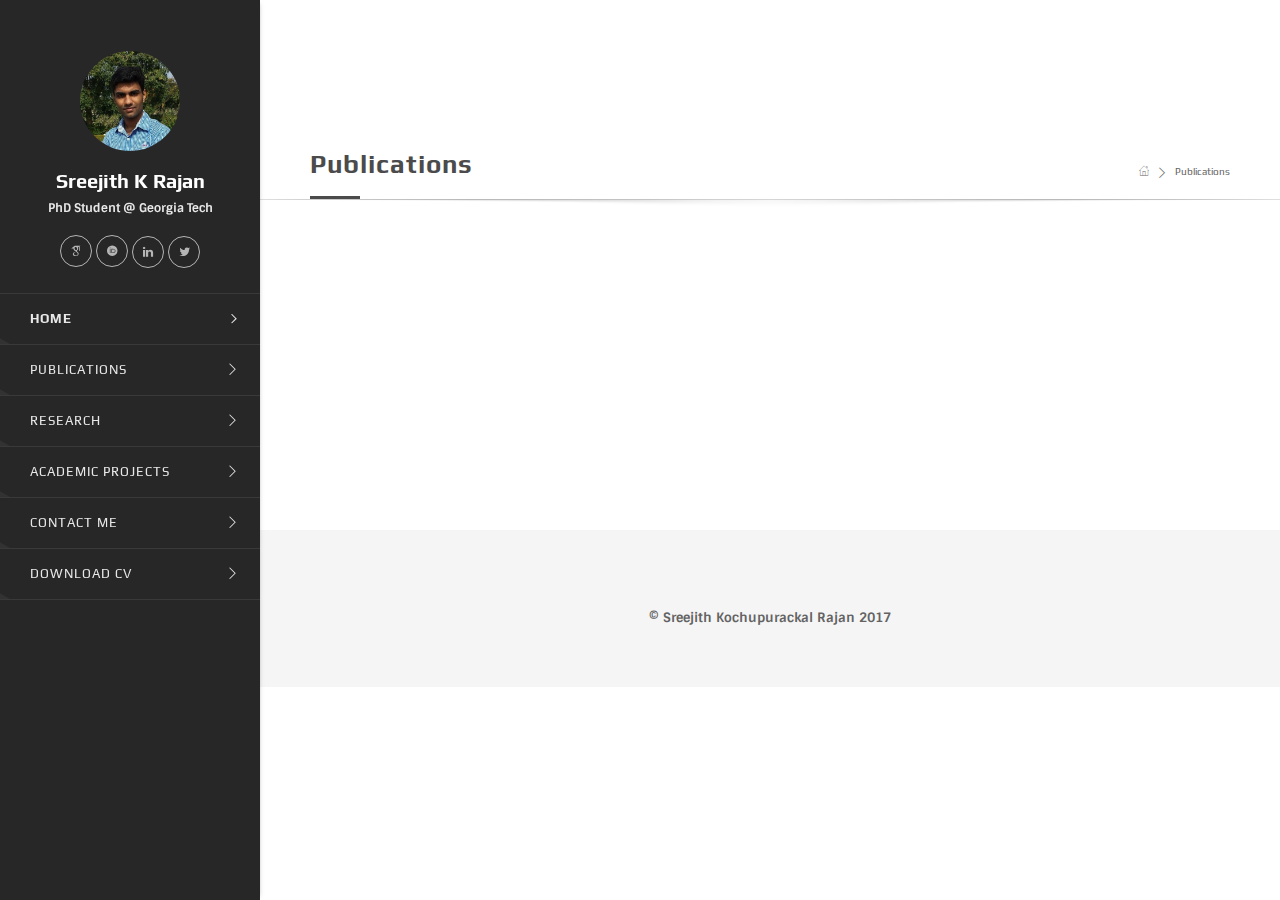
==== commit 7e870d0e: "pub-page" ====
--- a/publications.html
+++ b/publications.html
@@ -115,95 +115,12 @@
           <section id="main-area">
             <section class="section section-narrow">
               <div class="container">
-                <div class="search-box inline-filters">
-                  <div class="row form-inline">
-                    <div class="col-sm-10 col-xs-6 form-group with-filter">
-                      <input type="text" placeholder="Search" class="form-control"><a href="#" data-toggle="tooltip" data-placement="top" title="Filter" class="toggle-filter"></a>
-                    </div>
-                    <div class="col-sm-2 col-xs-6 form-group">
-                      <input type="submit" value="Submit" class="btn btn-small btn-skin-red btn-block">
-                    </div>
-                  </div>
-                  <div class="row filters"><a href="#" class="clear-selectize">Clear Filters</a>
-                    <div class="col-sm-6">
-                      <div class="form-group">
-                        <label>Publication Type:</label>
-                        <select data-placeholder="Select Types..." multiple="multiple" class="selectize">
-                          <option value=""></option>
-                          <option value="Journal Article">Journal Article</option>
-                          <option value="Conference Paper">Conference Paper</option>
-                          <option value="Report">Report</option>
-                          <option value="Book">Book</option>
-                          <option value="Book Chapter">Book Chapter</option>
-                          <option value="Proceeding">Proceeding</option>
-                        </select>
-                      </div>
-                      <div class="form-group">
-                        <label>Year:</label>
-                        <select data-placeholder="Select Year" multiple="multiple" class="selectize">
-                          <option value=""> </option>
-                          <option value="2000">2016</option>
-                          <option value="2001">2017</option>                        
-                        </select>
-                      </div>
-                    </div>
-                    <div class="col-sm-6">
-                      <div class="form-group">
-                        <label>Category:</label>
-                        <select data-placeholder="Select Types..." multiple="multiple" class="selectize">
-                          <option value=""></option>
-                          <option value="Interconnects">Interconnects</option>
-                          <option value="Packaging">Packaging</option>
-                          <option value="Misc">Misc</option>
-                        </select>
-                      </div>
-                    </div>
-                  </div>
-                </div>
                 <div class="sp-blank-50"></div>
-                <div class="pubs-wrapper">
-				  <div class="pub-item with-icon">
-                      <div class="elem-wrapper"><i class="oli oli-bookmark"></i></div>
-                      <div class="content-wrapper">
-                        <h3 class="title">Microfabrication, Assembly, and Hermetic Packaging of mm-Sized Free-Floating Neural Probes</h3>
-                        <div class="description">
-                          <div class="citation">
-                             
-                            Proceedings of IEEE Biomedical Circuits and Systems Conference (BioCAS) 2017
-                            <br>Yeon et. al.
-                          </div><a href="#" class="link-with-icon"> <i class="fa fa-external-link"></i>Publisher's website</a>
-                        </div>
-                      </div>
-                    </div>
-                    <div class="pub-item with-icon">
-                      <div class="elem-wrapper"><i class="oli oli-bookmark"></i></div>
-                      <div class="content-wrapper">
-                        <h3 class="title">Reading bits on a CD-ROM without a photodiode</h3>
-                        <div class="description">
-                          <div class="citation">
-                             
-                            IET Optoelectronics 2017
-                            <br>Wishon et. al.
-                          </div><a href="http://digital-library.theiet.org/content/journals/10.1049/iet-opt.2016.0118" class="link-with-icon"> <i class="fa fa-external-link"></i>Publisher's website</a>
-                        </div>
-                      </div>
-                    </div>
+                <div class="pubs-wrapper" id ="publications-div">		
                   
                 </div>
                 <div class="sp-blank-50"></div>
-                <!-- #####Begin pagination links-->
-<!--                 <nav class="ol-pagination lined-links">
-                  <ul class="pagination">
-                    <li><a href="#">&laquo;</a></li>
-                    <li><a href="#">1</a></li>
-                    <li class="active"><a href="#">2</a></li>
-                    <li><a href="#">3</a></li>
-                    <li><a href="#">4</a></li>
-                    <li><a href="#">5</a></li>
-                    <li><a href="#">&raquo;</a></li>
-                  </ul>
-                </nav>
-                <!-- #####End pagination links--> 
+                
                 <div class="sp-blank-50"></div>
               </div>
             </section>
@@ -232,7 +149,7 @@
     <script src="assets/js/vendors/vendors.js"></script>
     <!-- Local Revolution tools-->
     <!-- Only for local and can be removed on server-->
-    <script type="text/javascript" src="assets/revolution/js/extensions/revolution.extension.video.min.js"></script>
+    <!--<script type="text/javascript" src="assets/revolution/js/extensions/revolution.extension.video.min.js"></script>
     <script type="text/javascript" src="assets/revolution/js/extensions/revolution.extension.slideanims.min.js"></script>
     <script type="text/javascript" src="assets/revolution/js/extensions/revolution.extension.actions.min.js"></script>
     <script type="text/javascript" src="assets/revolution/js/extensions/revolution.extension.layeranimation.min.js"></script>
@@ -241,7 +158,10 @@
     <script type="text/javascript" src="assets/revolution/js/extensions/revolution.extension.migration.min.js"></script>
     <script type="text/javascript" src="assets/revolution/js/extensions/revolution.extension.parallax.min.js"></script>
     <script src="assets/js/custom.js"></script>
-    <script src="http://localhost:35729/livereload.js"></script>
+    <script src="http://localhost:35729/livereload.js"></script>-->
+	
+	<script src="https://d3js.org/d3.v5.min.js"></script>
+	<script src="assets/js/pageload/publications.js"></script>	
     <!-- #####End scripts-->
   </body>
 </html>